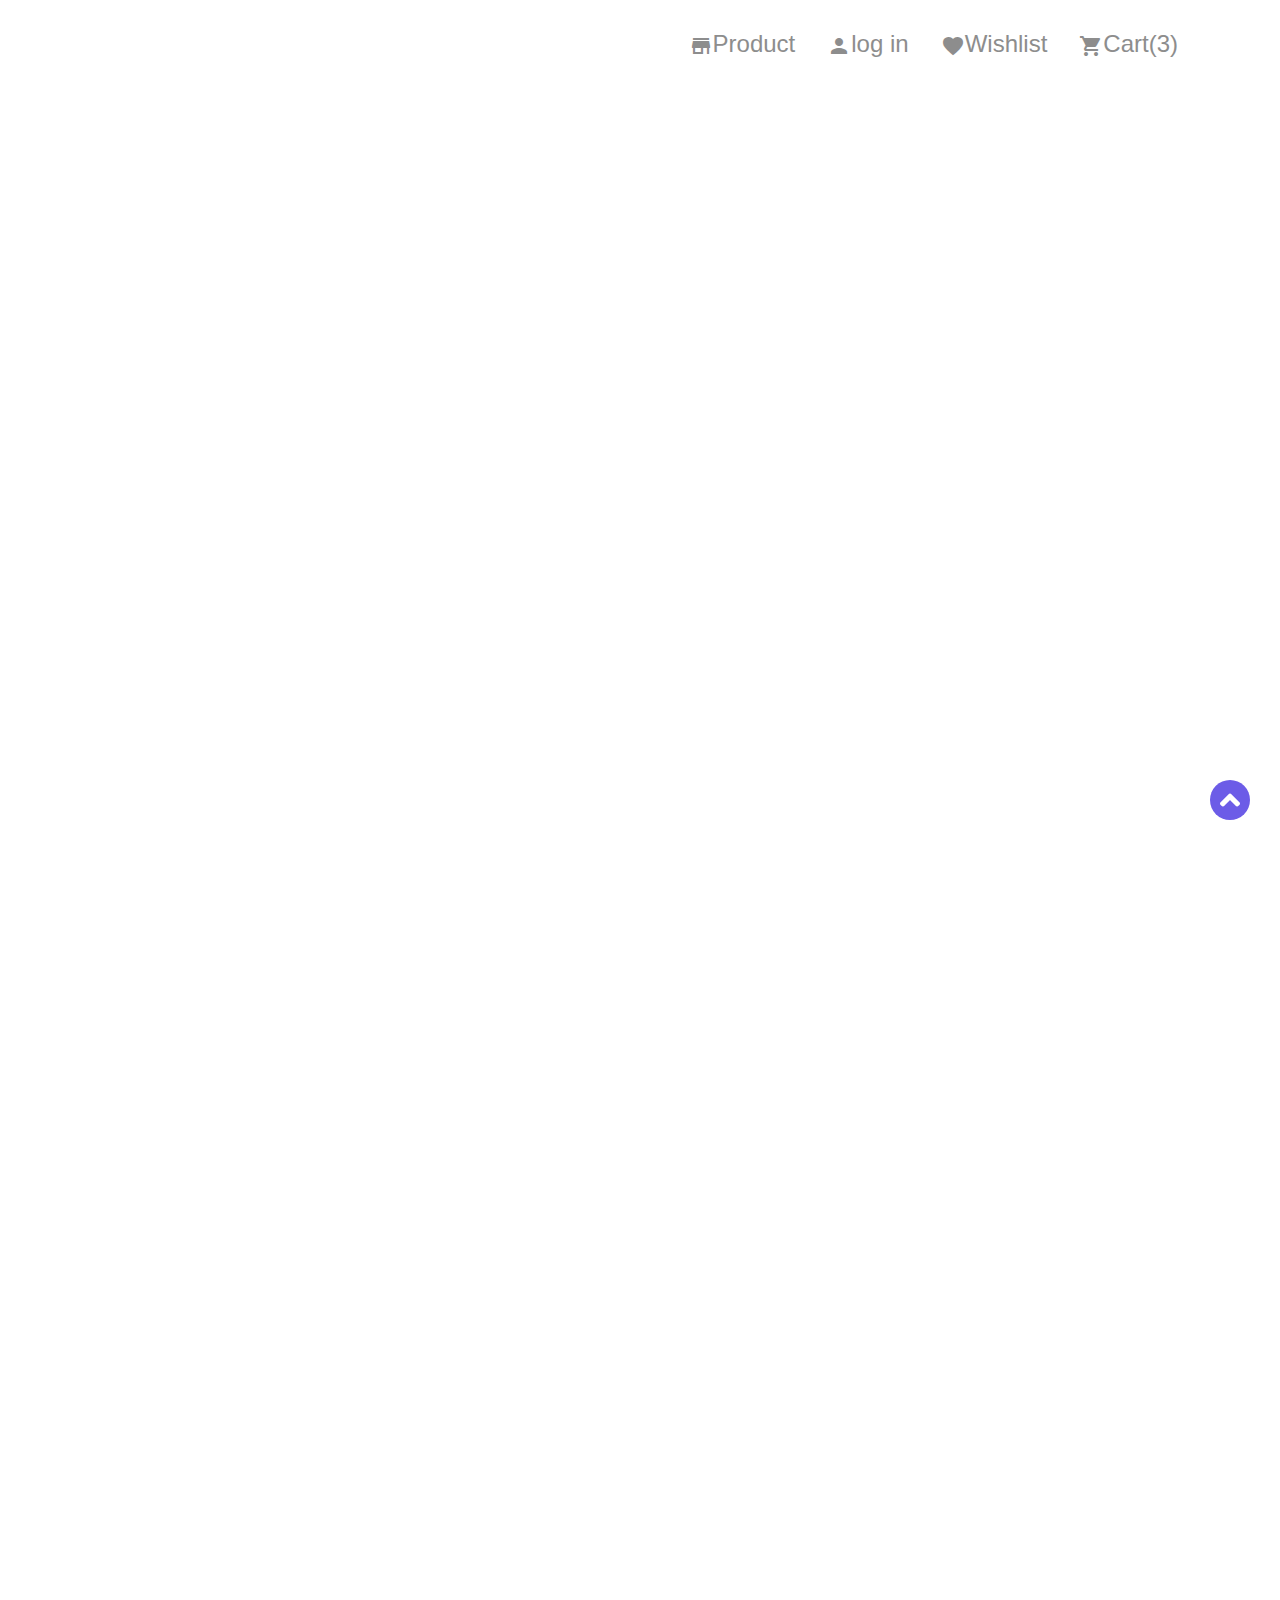
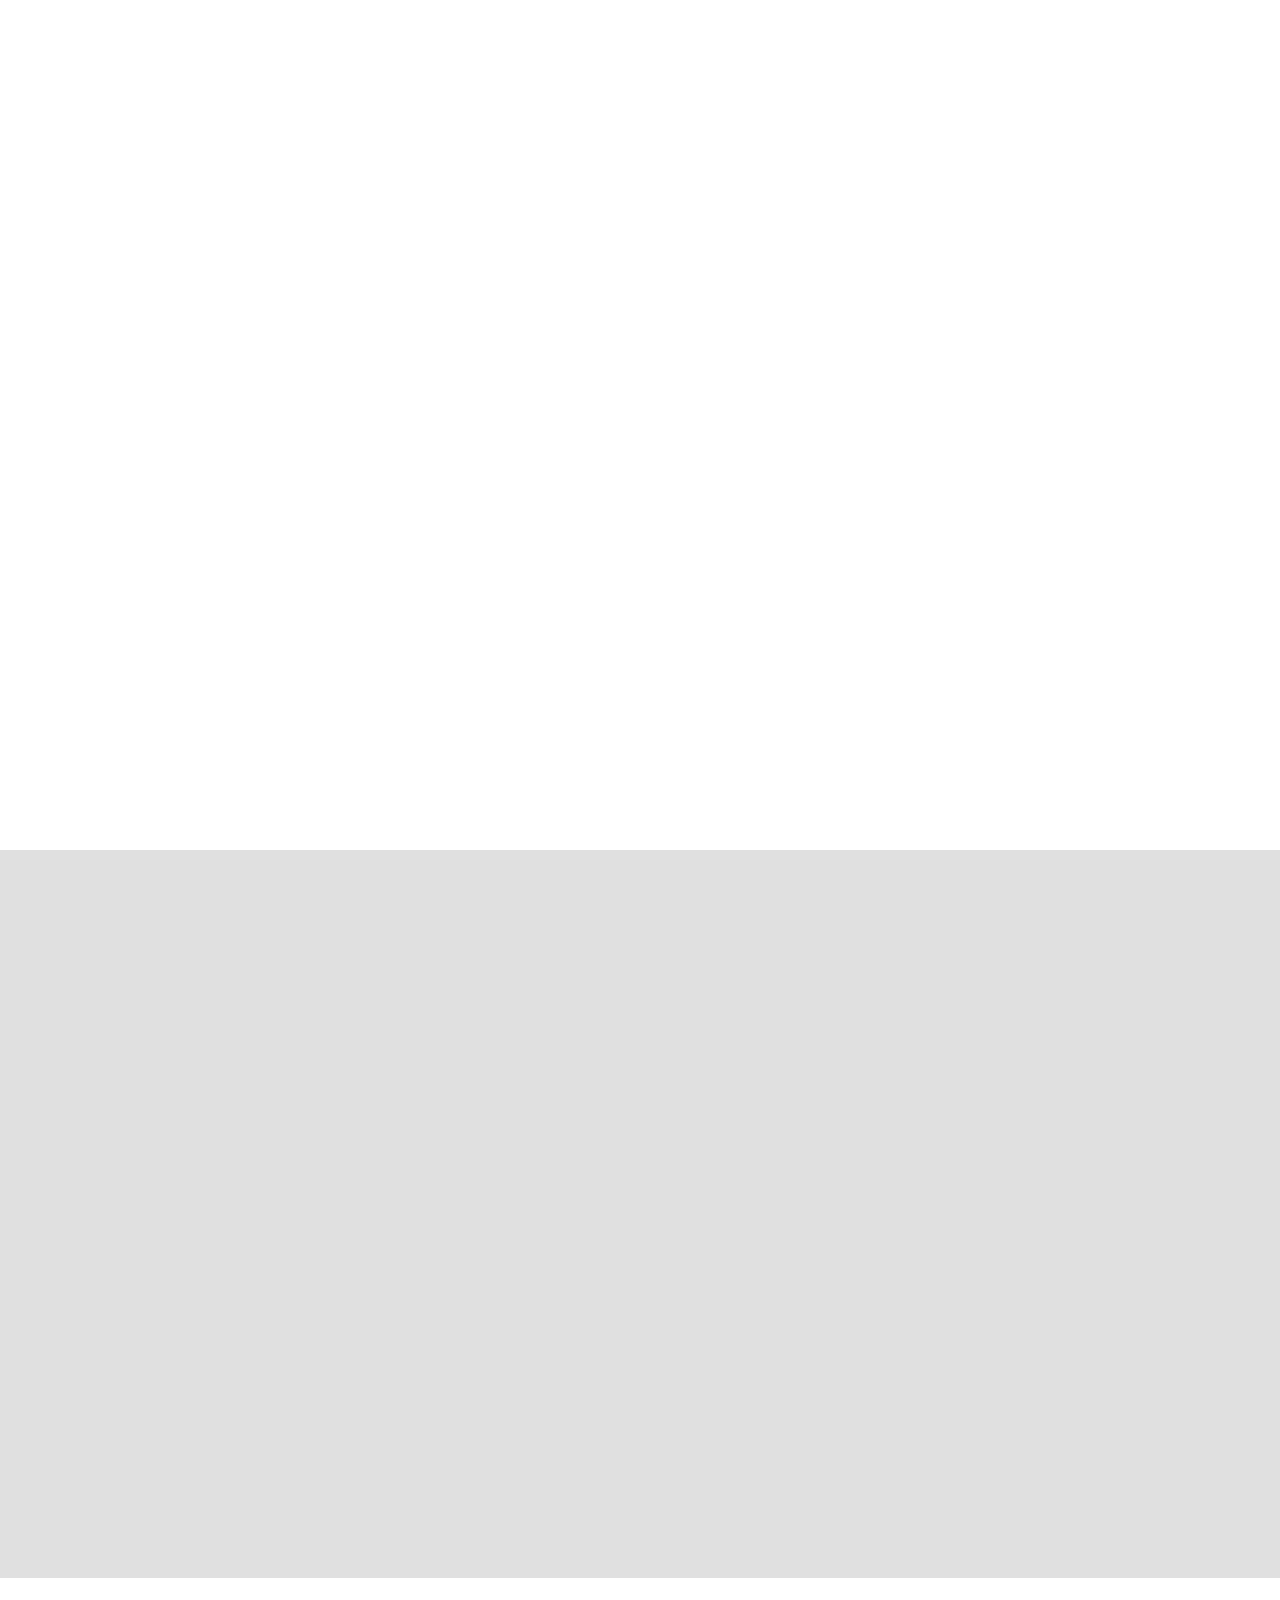
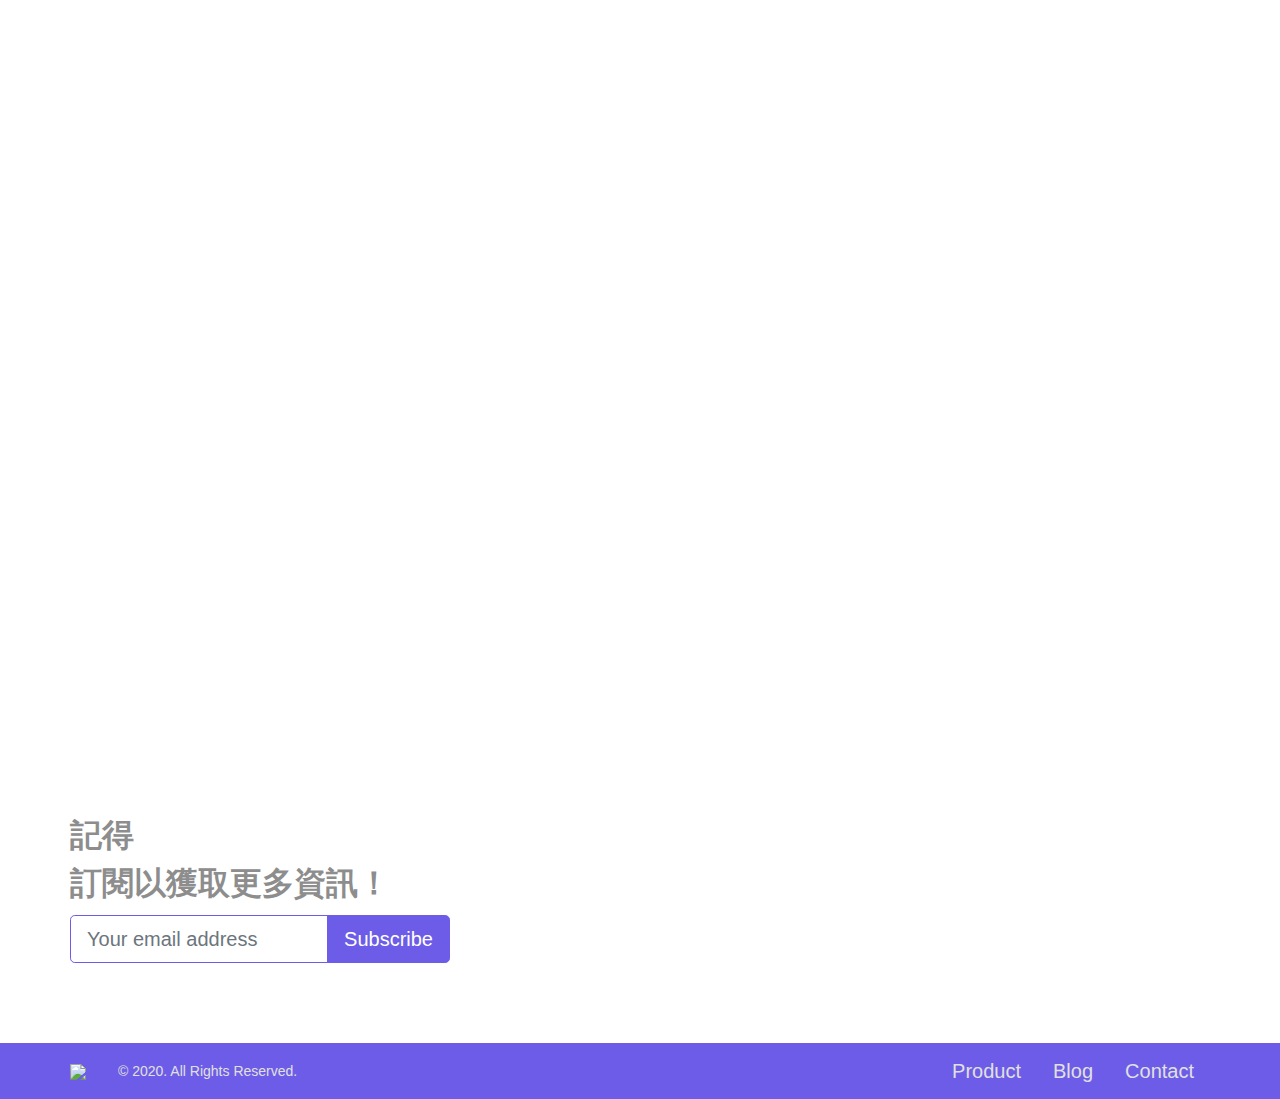
==== index.html @ 86e341dd "Update 2022-08-15T12:38:48.246Z" ====
<!DOCTYPE html>
<html lang="zh-Hant-TW">

<head>
    <meta charset="UTF-8">
    <meta name="viewport" content="width=device-width, initial-scale=1.0">
    <title>首頁</title>
    <link rel="icon"
        href="https://raw.githubusercontent.com/Kevin-Chia-Hsuan/Hexschool-web-layout-training/2c784ebce76950034053fd52a83c480e84653cc9/week6/images/iconfinder.svg">
    <!--↑載入網頁左上角小圖示-->
    <meta name="description" content="">
    <!--↑網站描述文字-->
    <meta name="keywords" content="">
    <!--↑網站關鍵字-->
    <meta property="og:title" content="" />
    <meta property="og:description" content="">
    <meta property="og:type" content="website" />
    <meta property="og:url" content="" />
    <meta property="og:image" content="" />
    <!--↑給FB看的資訊-->
    <link href="https://fonts.googleapis.com/css?family=Lato:300,400,700" rel="stylesheet">
    <!--↑載入google字體-->
    <link rel="stylesheet" href="https://use.fontawesome.com/releases/v5.8.1/css/all.css">
    <!--↑載入anonymous-->
    <link href="https://fonts.googleapis.com/icon?family=Material+Icons" rel="stylesheet">
    <link rel="stylesheet" href="https://unpkg.com/aos@2.3.1/dist/aos.css">
    <!--↑將AOS檔案import進來-->
    <link rel="stylesheet" href="https://cdn.jsdelivr.net/npm/bootstrap@4.5.3/dist/css/bootstrap.min.css"
        integrity="sha384-TX8t27EcRE3e/ihU7zmQxVncDAy5uIKz4rEkgIXeMed4M0jlfIDPvg6uqKI2xXr2" crossorigin="anonymous">
    <!--↑將Bootstrap-4檔案import進來-->
    <link rel="stylesheet" href="./assets/style/all.css">
    <!--↑將自己的CSS檔案import進來-->
</head>

<body>

    <div class="wrap overx">
        <ul class="nav-menu m-0">
            <li><a href="commodity.html" class="py-1">Product</a></li>
            <li><a href="#" class="py-1">Wishlist</a></li>
            <li><a href="#" class="py-1">Blog</a></li>
            <li><a href="#" class="py-1">Contact</a></li>
            <li><a href="login.html" class="py-1">log in</a></li>
        </ul>
        <nav>
            <div class="container">
                <div class="row">
                    <div class="col-12 navbar d-flex p-1">
                        <h1 class="logo m-0">
                            <a href="index.html">LOGO</a>
                        </h1>
                        <ul class="menu d-flex m-0">
                            <li><a href="commodity.html" class="px-1 py-1"><span class="material-icons">
                                        store
                                    </span>Product</a>
                            </li>
                            <li><a href="login.html" class="px-1 py-1"><span class="material-icons">
                                        person
                                    </span>log in</a>
                            </li>
                            <li><a href="#" class="px-1 py-1"><span class="material-icons">
                                        favorite
                                    </span>Wishlist</a>
                            </li>
                            <li><a href="#" class="px-1 py-1"><span class="material-icons">
                                        shopping_cart
                                    </span>Cart(3)</a>
                            </li>
                        </ul>
                        <ul class="md-menu m-0">
                            <li class="mr-2">
                                <a href="#"><span class="material-icons">
                                        shopping_cart
                                    </span></a>
                            </li>
                            <li>
                                <a href="#" class="showmenu"><i class="fas fa-bars fa-2x"></i>
                                </a>
                            </li>
                        </ul>
                    </div>
                </div>
            </div>
        </nav>
        <section>
    <div class="container-fluid">
        <div class="row">
            <div class="banner w-100">
                <div class="container d-flex align-items-center">
                    <div class="row" data-aos="fade-up" data-aos-duration="2000">
                        <div class="col-md-6 offset-md-6 col-lg-5 offset-lg-7 p-md-0">
                            <h2 class="m-0">Perfume your day</h2>
                            <p>A perfume is like a piece of clothing, a message, a way of presenting oneself a
                                costume
                                that according to the person who wears it.</p>
                            <a href="commodity.html" class="btn-custom btn-custom-light">Shop now</a>
                        </div>
                    </div>
                </div>
            </div>
        </div>
    </div>
</section>
<section>
    <div class="container py-lg-3 py-2">
        <ul class="row description m-0">
            <li class="no-gutters d-flex align-items-center flex-lg-row-reverse pb-lg-0 flex-row flex-column pb-2 h-100"
                data-aos="fade-left" data-aos-duration="1000">
                <div class="col-lg-6 col-md-12">
                    <div class="row">
                        <div class="col-lg-12">
                            <img src="https://raw.githubusercontent.com/Kevin-Chia-Hsuan/Hexschool-web-layout-training/main/week6/images/index2.jpg"
                                class="img-fluid">
                        </div>
                    </div>
                </div>
                <div class="col-lg-6 col-md-12">
                    <div class="row">
                        <div class="col-lg-9 mx-auto">
                            <h3 class="m-0">Gabrielle CHANEL</h3>
                            <p>全新嗅覺體驗，花香四溢、明亮馥郁。結合茉莉、依蘭依蘭、橙花和最迷人的格拉斯晚香玉之花香，呈現出夢幻花香氣息。
                                極具女性特質的香奈兒嘉柏麗香水，專為光芒四射的她而生。
                            </p>
                            <a href="product.html">查看更多</a>
                        </div>
                    </div>
                </div>
            </li>
            <li class="no-gutters d-flex align-items-center flex-lg-row pb-lg-0 flex-column pb-2 h-100"
                data-aos="fade-right" data-aos-duration="1000">
                <div class="col-lg-6 col-md-12">
                    <div class="row">
                        <div class="col-lg-12">
                            <img src="https://raw.githubusercontent.com/Kevin-Chia-Hsuan/Hexschool-web-layout-training/main/week6/images/index3.png"
                                class="img-fluid">
                        </div>
                    </div>
                </div>
                <div class="col-lg-6 col-md-12">
                    <div class="row">
                        <div class="col-lg-9 mx-auto">
                            <h3 class="m-0">Five O’clock Au Gingembre</h3>
                            <p>生薑與溫醇的肉桂香、紅糖的香甜摻和成一氣，溫暖微辛的氣息反倒形成一股輕煙氤氳開來，還帶點微微煙醺感漫溢在整個鼻息之間，細聞之下,又還有溫溫淡淡的木香，溫和而暖心。
                            </p>
                            <a href="product.html">查看更多</a>
                        </div>
                    </div>
                </div>
            </li>
            <li class="no-gutters d-flex align-items-center flex-lg-row-reverse pb-lg-0 flex-row flex-column
                    pb-2 h-100" data-aos="fade-left" data-aos-duration="1000">
                <div class="col-lg-6 col-md-12">
                    <div class="row">
                        <div class="col-lg-12">
                            <img src="https://raw.githubusercontent.com/Kevin-Chia-Hsuan/Hexschool-web-layout-training/main/week6/images/index4.jpg"
                                class="img-fluid">
                        </div>
                    </div>
                </div>
                <div class="col-lg-6 col-md-12">
                    <div class="row">
                        <div class="col-lg-9 mx-auto">
                            <h3 class="m-0">CHANEL N°5</h3>
                            <p>N°5，女性魅力的極致精髓。散發柔美澄透的乙醛花束香氣。經典傳奇香氛，蘊藏於極簡設計的獨特瓶身。
                            </p>
                            <a href="product.html">查看更多</a>
                        </div>
                    </div>
                </div>
            </li>
            <li class="no-gutters d-flex align-items-center flex-lg-row pb-lg-0 flex-column pb-2 h-100"
                data-aos="fade-right" data-aos-duration="1000">
                <div class="col-lg-6 col-md-12">
                    <div class="row">
                        <div class="col-lg-12">
                            <img src="https://raw.githubusercontent.com/Kevin-Chia-Hsuan/Hexschool-web-layout-training/main/week6/images/index5.jpg"
                                class="img-fluid">
                        </div>
                    </div>
                </div>
                <div class="col-lg-6 col-md-12">
                    <div class="row">
                        <div class="col-lg-9 mx-auto">
                            <h4 class="m-0">1.<br>Levels of Preventive Maintenance Compliance</h4>
                            <p class="description-content mb-lg-3 mb-1">The core idea of preventative
                                maintenance is the
                                performance of proactive actions
                                against unscheduled downtime in order to identify potential defects before they
                                evolve into something more severe.
                            </p>
                            <h4 class="m-0">2.<br>Percentage of Planned Maintenance</h4>
                            <p class="description-content mb-lg-3 mb-1">The planned maintenance percentage is
                                the total
                                planned maintenance time in your CMMS software over a date range over the total
                                number of hours of a service performed by the technicians.
                            </p>
                            <h4 class="m-0">3.<br>Critical percentage of planned maintenance</h4>
                            <p class="description-content mb-lg-3 mb-1">Calculating the critical percentage of
                                planned
                                maintenance will help you prioritize the most important operations that should
                                be performed immediately.
                            </p>
                            <a href="#" class="btn-custom btn-custom-dark">Plan a free online training</a>
                        </div>
                    </div>
                </div>
            </li>
        </ul>
    </div>
</section>
<section>
    <div class="container-fluid productInfo">
        <div class="container py-2">
            <ul class="row" data-aos="flip-left" data-aos-easing="ease-out-cubic" data-aos-duration="1000">
                <li class="col-12 col-lg-4">
                    <a href="product.html" class="hover__scale--small"><img
                            src="https://raw.githubusercontent.com/Kevin-Chia-Hsuan/Hexschool-web-layout-training/main/week6/images/index6.jpg"
                            class="img-fluid"></a>
                    <h3>Poppy & Barley</h3>
                    <h4>Jo Malone</h4>
                    <p class="mb-2 mb-lg-0">NT$1,380<span class="pl-1"><del>NT$1,580</del></span></p>
                </li>
                <li class="col-12 col-lg-4">
                    <a href="product.html" class="hover__scale--small"><img
                            src="https://raw.githubusercontent.com/Kevin-Chia-Hsuan/Hexschool-web-layout-training/main/week6/images/index7.jpg"
                            class="img-fluid"></a>
                    <h3>Body Wash</h3>
                    <h4>Curology</h4>
                    <p class="mb-2 mb-lg-0">NT$1,580</p>
                </li>
                <li class="col-12 col-lg-4">
                    <div class="d-flex justify-content-center align-items-center sold">
                        <a href="#">
                            <img src="https://raw.githubusercontent.com/Kevin-Chia-Hsuan/Hexschool-web-layout-training/main/week6/images/index8.jpg"
                                class="img-fluid transparent">
                            <h3>Sold Out</h3>
                        </a>
                        <!-- <h3>Sold out</h3> -->
                    </div>
                    <h3>Poppy & Barley</h3>
                    <h4>Jo Malone</h4>
                    <p class="mb-0 mb-lg-0">NT$1,580</p>
                </li>
            </ul>
        </div>
    </div>
</section>
<section>
    <div class="container introduction py-lg-4 py-3">
        <div class="row align-items-center" data-aos="zoom-in" data-aos-duration="1000">
            <div class="col-12 col-lg-8">
                <img src="https://raw.githubusercontent.com/Kevin-Chia-Hsuan/Hexschool-web-layout-training/main/week6/images/index9.jpg"
                    class="img-fluid">
            </div>
            <div class="col-12 col-lg-4">
                <h3>Bottle-Recycling</h3>
                <h4>Recycle your used empty bottles and be rewarded!</h4>
                <p>For the past 10 years, we have collected over 800,000 bottles through Empty Bottle Recycling
                    Campaign and planted more than 860 pine trees for a better environment.For the past 10
                    years, we have collected over 800,000 bottles through Empty Bottle Recycling Campaign and
                    planted more than 860 pine trees for a better environment.</p>
                <a href="product.html">查看更多</a>
            </div>
        </div>
    </div>
</section>
<section>
    <div class="subscribe d-flex align-items-end">
        <div class="container">
            <div class="row mb-4 mb-md-6 mb-lg-5">
                <div class="col-12 col-lg-4 p-md-0">
                    <h2> 記得<br>訂閱以獲取更多資訊！</h2>
                    <form class="subscribeform">
                        <div class="col-12 p-0">
                            <div class="input-group">
                                <input type="email" class="form-control form-control-lg border border-primary"
                                    placeholder="Your email address" aria-label="Your email address"
                                    aria-describedby="button-addon2">
                                <div class="input-group-append">
                                    <button class="btn btn-primary btn-lg" type="button"
                                        id="button-addon2">Subscribe</button>
                                </div>
                            </div>
                        </div>
                    </form>
                </div>
            </div>
        </div>
    </div>
</section>
        <footer>
            <div class="container-fluid footer">
                <div class="container p-0">
                    <div class="row">
                        <ul
                            class="col-12 col-md-6 d-flex justify-content-between align-items-center mb-0 py-1 col-md-6 justify-content-md-start py-md-0">
                            <li><a href="index.html"><img
                                        src="https://raw.githubusercontent.com/Kevin-Chia-Hsuan/Hexschool-web-layout-training/main/week6/images/d%E2%80%99Perfumewhite.png"></a>
                            </li>
                            <li>
                                <p class="copyright mb-0 ml-lg-2 ml-1">© 2020. All Rights Reserved.</p>
                            </li>
                        </ul>
                        <ul class="col-md-6 menu d-flex justify-content-end mb-0">
                            <li><a class="p-1" href="commodity.html">Product</a></li>
                            <li><a class="p-1" href="#">Blog</a></li>
                            <li><a class="p-1" href="#">Contact</a></li>
                        </ul>
                    </div>
                </div>
            </div>
        </footer>
    </div>

    <!-- 返回頁面最上面按鈕 -->
    <a href="#nav" class="scrollTopBtn">
        <i class="fas fa-angle-up fa-2x"></i>
    </a>

    <!-- 已加入我的收藏Modal -->
    <div class="modal fade" id="favoritesModalCenter" tabindex="-1" role="dialog"
        aria-labelledby="exampleModalCenterTitle" aria-hidden="true">
        <div class="modal-dialog modal-dialog-centered" role="document">
            <div class="modal-content">
                <div class="modal-body">
                    <h4 class="text-primary text-center font-weight-bold">已加入我的收藏</h4>
                </div>
            </div>
        </div>
    </div>
    <!-- 已加入購物車Modal -->
    <div class="modal fade" id="cartModalCenter" tabindex="-1" role="dialog" aria-labelledby="exampleModalCenterTitle"
        aria-hidden="true">
        <div class="modal-dialog modal-dialog-centered" role="document">
            <div class="modal-content">
                <div class="modal-body">
                    <h4 class="text-primary text-center font-weight-bold">已加入購物車</h4>
                </div>
            </div>
        </div>
    </div>

    <script src="https://unpkg.com/aos@2.3.1/dist/aos.js"></script>
    <!--↑將AOS js檔案import進來-->
    <script src="https://ajax.googleapis.com/ajax/libs/jquery/3.5.1/jquery.min.js"></script>
    <script src="https://cdn.jsdelivr.net/npm/popper.js@1.16.1/dist/umd/popper.min.js"
        integrity="sha384-9/reFTGAW83EW2RDu2S0VKaIzap3H66lZH81PoYlFhbGU+6BZp6G7niu735Sk7lN"
        crossorigin="anonymous"></script>
    <script src="https://cdn.jsdelivr.net/npm/bootstrap@4.5.3/dist/js/bootstrap.min.js"
        integrity="sha384-w1Q4orYjBQndcko6MimVbzY0tgp4pWB4lZ7lr30WKz0vr/aWKhXdBNmNb5D92v7s"
        crossorigin="anonymous"></script>
    <!--↑將Bootstrap-4檔案import進來-->
    <script src="./assets/js/all.js"></script>
    <!--↑將js檔案import進來-->

</body>

</html>
---- assets/style/all.css ----
@charset "UTF-8";
*,
*::before,
*::after {
  padding: 0;
  margin: 0;
  -webkit-box-sizing: border-box;
          box-sizing: border-box; }

body {
  font-family: 'Lato', sans-serif; }

.wrap {
  position: relative; }

li {
  list-style: none; }

a {
  text-decoration: none; }
  a:hover {
    text-decoration: none !important; }

.overx {
  overflow-X: hidden; }

/*!
 * Bootstrap v4.5.3 (https://getbootstrap.com/)
 * Copyright 2011-2020 The Bootstrap Authors
 * Copyright 2011-2020 Twitter, Inc.
 * Licensed under MIT (https://github.com/twbs/bootstrap/blob/main/LICENSE)
 */
:root {
  --blue: #007bff;
  --indigo: #6610f2;
  --purple: #6f42c1;
  --pink: #e83e8c;
  --red: #dc3545;
  --orange: #fd7e14;
  --yellow: #ffc107;
  --green: #28a745;
  --teal: #20c997;
  --cyan: #17a2b8;
  --white: #fff;
  --gray: #6c757d;
  --gray-dark: #343a40;
  --primary: #6c5ce7;
  --secondary: #8d8d8d;
  --success: #e0e0e0;
  --info: #a29bfe;
  --warning: #ffc107;
  --danger: #dc3545;
  --light: #ffffff;
  --dark: #000000;
  --breakpoint-xs: 0;
  --breakpoint-sm: 576px;
  --breakpoint-md: 768px;
  --breakpoint-lg: 992px;
  --breakpoint-xl: 1200px;
  --font-family-sans-serif: -apple-system, BlinkMacSystemFont, "Segoe UI", Roboto, "Helvetica Neue", Arial, "Noto Sans", sans-serif, "Apple Color Emoji", "Segoe UI Emoji", "Segoe UI Symbol", "Noto Color Emoji";
  --font-family-monospace: SFMono-Regular, Menlo, Monaco, Consolas, "Liberation Mono", "Courier New", monospace; }

*,
*::before,
*::after {
  -webkit-box-sizing: border-box;
          box-sizing: border-box; }

html {
  font-family: sans-serif;
  line-height: 1.15;
  -webkit-text-size-adjust: 100%;
  -webkit-tap-highlight-color: rgba(0, 0, 0, 0); }

article, aside, figcaption, figure, footer, header, hgroup, main, nav, section {
  display: block; }

body {
  margin: 0;
  font-family: -apple-system, BlinkMacSystemFont, "Segoe UI", Roboto, "Helvetica Neue", Arial, "Noto Sans", sans-serif, "Apple Color Emoji", "Segoe UI Emoji", "Segoe UI Symbol", "Noto Color Emoji";
  font-size: 1rem;
  font-weight: 400;
  line-height: 1.5;
  color: #212529;
  text-align: left;
  background-color: #fff; }

[tabindex="-1"]:focus:not(:focus-visible) {
  outline: 0 !important; }

hr {
  -webkit-box-sizing: content-box;
          box-sizing: content-box;
  height: 0;
  overflow: visible; }

h1, h2, h3, h4, h5, h6 {
  margin-top: 0;
  margin-bottom: 0.5rem; }

p {
  margin-top: 0;
  margin-bottom: 1rem; }

abbr[title],
abbr[data-original-title] {
  text-decoration: underline;
  -webkit-text-decoration: underline dotted;
          text-decoration: underline dotted;
  cursor: help;
  border-bottom: 0;
  -webkit-text-decoration-skip-ink: none;
          text-decoration-skip-ink: none; }

address {
  margin-bottom: 1rem;
  font-style: normal;
  line-height: inherit; }

ol,
ul,
dl {
  margin-top: 0;
  margin-bottom: 1rem; }

ol ol,
ul ul,
ol ul,
ul ol {
  margin-bottom: 0; }

dt {
  font-weight: 900; }

dd {
  margin-bottom: .5rem;
  margin-left: 0; }

blockquote {
  margin: 0 0 1rem; }

b,
strong {
  font-weight: bolder; }

small {
  font-size: 80%; }

sub,
sup {
  position: relative;
  font-size: 75%;
  line-height: 0;
  vertical-align: baseline; }

sub {
  bottom: -.25em; }

sup {
  top: -.5em; }

a {
  color: #6c5ce7;
  text-decoration: none;
  background-color: transparent; }
  a:hover {
    color: #3520d7;
    text-decoration: underline; }

a:not([href]):not([class]) {
  color: inherit;
  text-decoration: none; }
  a:not([href]):not([class]):hover {
    color: inherit;
    text-decoration: none; }

pre,
code,
kbd,
samp {
  font-family: SFMono-Regular, Menlo, Monaco, Consolas, "Liberation Mono", "Courier New", monospace;
  font-size: 1em; }

pre {
  margin-top: 0;
  margin-bottom: 1rem;
  overflow: auto;
  -ms-overflow-style: scrollbar; }

figure {
  margin: 0 0 1rem; }

img {
  vertical-align: middle;
  border-style: none; }

svg {
  overflow: hidden;
  vertical-align: middle; }

table {
  border-collapse: collapse; }

caption {
  padding-top: 0.75rem;
  padding-bottom: 0.75rem;
  color: #6c757d;
  text-align: left;
  caption-side: bottom; }

th {
  text-align: inherit;
  text-align: -webkit-match-parent; }

label {
  display: inline-block;
  margin-bottom: 0.5rem; }

button {
  border-radius: 0; }

button:focus {
  outline: 1px dotted;
  outline: 5px auto -webkit-focus-ring-color; }

input,
button,
select,
optgroup,
textarea {
  margin: 0;
  font-family: inherit;
  font-size: inherit;
  line-height: inherit; }

button,
input {
  overflow: visible; }

button,
select {
  text-transform: none; }

[role="button"] {
  cursor: pointer; }

select {
  word-wrap: normal; }

button,
[type="button"],
[type="reset"],
[type="submit"] {
  -webkit-appearance: button; }

button:not(:disabled),
[type="button"]:not(:disabled),
[type="reset"]:not(:disabled),
[type="submit"]:not(:disabled) {
  cursor: pointer; }

button::-moz-focus-inner,
[type="button"]::-moz-focus-inner,
[type="reset"]::-moz-focus-inner,
[type="submit"]::-moz-focus-inner {
  padding: 0;
  border-style: none; }

input[type="radio"],
input[type="checkbox"] {
  -webkit-box-sizing: border-box;
          box-sizing: border-box;
  padding: 0; }

textarea {
  overflow: auto;
  resize: vertical; }

fieldset {
  min-width: 0;
  padding: 0;
  margin: 0;
  border: 0; }

legend {
  display: block;
  width: 100%;
  max-width: 100%;
  padding: 0;
  margin-bottom: .5rem;
  font-size: 1.5rem;
  line-height: inherit;
  color: inherit;
  white-space: normal; }

progress {
  vertical-align: baseline; }

[type="number"]::-webkit-inner-spin-button,
[type="number"]::-webkit-outer-spin-button {
  height: auto; }

[type="search"] {
  outline-offset: -2px;
  -webkit-appearance: none; }

[type="search"]::-webkit-search-decoration {
  -webkit-appearance: none; }

::-webkit-file-upload-button {
  font: inherit;
  -webkit-appearance: button; }

output {
  display: inline-block; }

summary {
  display: list-item;
  cursor: pointer; }

template {
  display: none; }

[hidden] {
  display: none !important; }

h1, h2, h3, h4, h5, h6,
.h1, .h2, .h3, .h4, .h5, .h6 {
  margin-bottom: 0.5rem;
  font-weight: 500;
  line-height: 1.2; }

h1, .h1 {
  font-size: 2.5rem; }

h2, .h2 {
  font-size: 2rem; }

h3, .h3 {
  font-size: 1.5rem; }

h4, .h4 {
  font-size: 1.25rem; }

h5, .h5 {
  font-size: 1rem; }

h6, .h6 {
  font-size: 0.875rem; }

.lead {
  font-size: 1.25rem;
  font-weight: 300; }

.display-1 {
  font-size: 6rem;
  font-weight: 300;
  line-height: 1.2; }

.display-2 {
  font-size: 5.5rem;
  font-weight: 300;
  line-height: 1.2; }

.display-3 {
  font-size: 4.5rem;
  font-weight: 300;
  line-height: 1.2; }

.display-4 {
  font-size: 3.5rem;
  font-weight: 300;
  line-height: 1.2; }

hr {
  margin-top: 1rem;
  margin-bottom: 1rem;
  border: 0;
  border-top: 1px solid rgba(0, 0, 0, 0.1); }

small,
.small {
  font-size: 80%;
  font-weight: 400; }

mark,
.mark {
  padding: 0.2em;
  background-color: #fcf8e3; }

.list-unstyled {
  padding-left: 0;
  list-style: none; }

.list-inline {
  padding-left: 0;
  list-style: none; }

.list-inline-item {
  display: inline-block; }
  .list-inline-item:not(:last-child) {
    margin-right: 0.5rem; }

.initialism {
  font-size: 90%;
  text-transform: uppercase; }

.blockquote {
  margin-bottom: 1rem;
  font-size: 1.25rem; }

.blockquote-footer {
  display: block;
  font-size: 80%;
  color: #6c757d; }
  .blockquote-footer::before {
    content: "\2014\00A0"; }

.img-fluid {
  max-width: 100%;
  height: auto; }

.img-thumbnail {
  padding: 0.25rem;
  background-color: #fff;
  border: 1px solid #dee2e6;
  border-radius: 0.25rem;
  max-width: 100%;
  height: auto; }

.figure {
  display: inline-block; }

.figure-img {
  margin-bottom: 0.5rem;
  line-height: 1; }

.figure-caption {
  font-size: 90%;
  color: #6c757d; }

code {
  font-size: 87.5%;
  color: #e83e8c;
  word-wrap: break-word; }
  a > code {
    color: inherit; }

kbd {
  padding: 0.2rem 0.4rem;
  font-size: 87.5%;
  color: #fff;
  background-color: #212529;
  border-radius: 0.2rem; }
  kbd kbd {
    padding: 0;
    font-size: 100%;
    font-weight: 900; }

pre {
  display: block;
  font-size: 87.5%;
  color: #212529; }
  pre code {
    font-size: inherit;
    color: inherit;
    word-break: normal; }

.pre-scrollable {
  max-height: 340px;
  overflow-y: scroll; }

.container,
.container-fluid,
.container-sm,
.container-md,
.container-lg,
.container-xl {
  width: 100%;
  padding-right: 15px;
  padding-left: 15px;
  margin-right: auto;
  margin-left: auto; }

@media (min-width: 576px) {
  .container, .container-sm {
    max-width: 540px; } }

@media (min-width: 768px) {
  .container, .container-sm, .container-md {
    max-width: 720px; } }

@media (min-width: 992px) {
  .container, .container-sm, .container-md, .container-lg {
    max-width: 960px; } }

@media (min-width: 1200px) {
  .container, .container-sm, .container-md, .container-lg, .container-xl {
    max-width: 1140px; } }

.row {
  display: -webkit-box;
  display: -ms-flexbox;
  display: flex;
  -ms-flex-wrap: wrap;
      flex-wrap: wrap;
  margin-right: -15px;
  margin-left: -15px; }

.no-gutters {
  margin-right: 0;
  margin-left: 0; }
  .no-gutters > .col,
  .no-gutters > [class*="col-"] {
    padding-right: 0;
    padding-left: 0; }

.col-1, .col-2, .col-3, .col-4, .col-5, .col-6, .col-7, .col-8, .col-9, .col-10, .col-11, .col-12, .col,
.col-auto, .col-sm-1, .col-sm-2, .col-sm-3, .col-sm-4, .col-sm-5, .col-sm-6, .col-sm-7, .col-sm-8, .col-sm-9, .col-sm-10, .col-sm-11, .col-sm-12, .col-sm,
.col-sm-auto, .col-md-1, .col-md-2, .col-md-3, .col-md-4, .col-md-5, .col-md-6, .col-md-7, .col-md-8, .col-md-9, .col-md-10, .col-md-11, .col-md-12, .col-md,
.col-md-auto, .col-lg-1, .col-lg-2, .col-lg-3, .col-lg-4, .col-lg-5, .col-lg-6, .col-lg-7, .col-lg-8, .col-lg-9, .col-lg-10, .col-lg-11, .col-lg-12, .col-lg,
.col-lg-auto, .col-xl-1, .col-xl-2, .col-xl-3, .col-xl-4, .col-xl-5, .col-xl-6, .col-xl-7, .col-xl-8, .col-xl-9, .col-xl-10, .col-xl-11, .col-xl-12, .col-xl,
.col-xl-auto {
  position: relative;
  width: 100%;
  padding-right: 15px;
  padding-left: 15px; }

.col {
  -ms-flex-preferred-size: 0;
      flex-basis: 0;
  -webkit-box-flex: 1;
      -ms-flex-positive: 1;
          flex-grow: 1;
  max-width: 100%; }

.row-cols-1 > * {
  -webkit-box-flex: 0;
      -ms-flex: 0 0 100%;
          flex: 0 0 100%;
  max-width: 100%; }

.row-cols-2 > * {
  -webkit-box-flex: 0;
      -ms-flex: 0 0 50%;
          flex: 0 0 50%;
  max-width: 50%; }

.row-cols-3 > * {
  -webkit-box-flex: 0;
      -ms-flex: 0 0 33.33333%;
          flex: 0 0 33.33333%;
  max-width: 33.33333%; }

.row-cols-4 > * {
  -webkit-box-flex: 0;
      -ms-flex: 0 0 25%;
          flex: 0 0 25%;
  max-width: 25%; }

.row-cols-5 > * {
  -webkit-box-flex: 0;
      -ms-flex: 0 0 20%;
          flex: 0 0 20%;
  max-width: 20%; }

.row-cols-6 > * {
  -webkit-box-flex: 0;
      -ms-flex: 0 0 16.66667%;
          flex: 0 0 16.66667%;
  max-width: 16.66667%; }

.col-auto {
  -webkit-box-flex: 0;
      -ms-flex: 0 0 auto;
          flex: 0 0 auto;
  width: auto;
  max-width: 100%; }

.col-1 {
  -webkit-box-flex: 0;
      -ms-flex: 0 0 8.33333%;
          flex: 0 0 8.33333%;
  max-width: 8.33333%; }

.col-2 {
  -webkit-box-flex: 0;
      -ms-flex: 0 0 16.66667%;
          flex: 0 0 16.66667%;
  max-width: 16.66667%; }

.col-3 {
  -webkit-box-flex: 0;
      -ms-flex: 0 0 25%;
          flex: 0 0 25%;
  max-width: 25%; }

.col-4 {
  -webkit-box-flex: 0;
      -ms-flex: 0 0 33.33333%;
          flex: 0 0 33.33333%;
  max-width: 33.33333%; }

.col-5 {
  -webkit-box-flex: 0;
      -ms-flex: 0 0 41.66667%;
          flex: 0 0 41.66667%;
  max-width: 41.66667%; }

.col-6 {
  -webkit-box-flex: 0;
      -ms-flex: 0 0 50%;
          flex: 0 0 50%;
  max-width: 50%; }

.col-7 {
  -webkit-box-flex: 0;
      -ms-flex: 0 0 58.33333%;
          flex: 0 0 58.33333%;
  max-width: 58.33333%; }

.col-8 {
  -webkit-box-flex: 0;
      -ms-flex: 0 0 66.66667%;
          flex: 0 0 66.66667%;
  max-width: 66.66667%; }

.col-9 {
  -webkit-box-flex: 0;
      -ms-flex: 0 0 75%;
          flex: 0 0 75%;
  max-width: 75%; }

.col-10 {
  -webkit-box-flex: 0;
      -ms-flex: 0 0 83.33333%;
          flex: 0 0 83.33333%;
  max-width: 83.33333%; }

.col-11 {
  -webkit-box-flex: 0;
      -ms-flex: 0 0 91.66667%;
          flex: 0 0 91.66667%;
  max-width: 91.66667%; }

.col-12 {
  -webkit-box-flex: 0;
      -ms-flex: 0 0 100%;
          flex: 0 0 100%;
  max-width: 100%; }

.order-first {
  -webkit-box-ordinal-group: 0;
      -ms-flex-order: -1;
          order: -1; }

.order-last {
  -webkit-box-ordinal-group: 14;
      -ms-flex-order: 13;
          order: 13; }

.order-0 {
  -webkit-box-ordinal-group: 1;
      -ms-flex-order: 0;
          order: 0; }

.order-1 {
  -webkit-box-ordinal-group: 2;
      -ms-flex-order: 1;
          order: 1; }

.order-2 {
  -webkit-box-ordinal-group: 3;
      -ms-flex-order: 2;
          order: 2; }

.order-3 {
  -webkit-box-ordinal-group: 4;
      -ms-flex-order: 3;
          order: 3; }

.order-4 {
  -webkit-box-ordinal-group: 5;
      -ms-flex-order: 4;
          order: 4; }

.order-5 {
  -webkit-box-ordinal-group: 6;
      -ms-flex-order: 5;
          order: 5; }

.order-6 {
  -webkit-box-ordinal-group: 7;
      -ms-flex-order: 6;
          order: 6; }

.order-7 {
  -webkit-box-ordinal-group: 8;
      -ms-flex-order: 7;
          order: 7; }

.order-8 {
  -webkit-box-ordinal-group: 9;
      -ms-flex-order: 8;
          order: 8; }

.order-9 {
  -webkit-box-ordinal-group: 10;
      -ms-flex-order: 9;
          order: 9; }

.order-10 {
  -webkit-box-ordinal-group: 11;
      -ms-flex-order: 10;
          order: 10; }

.order-11 {
  -webkit-box-ordinal-group: 12;
      -ms-flex-order: 11;
          order: 11; }

.order-12 {
  -webkit-box-ordinal-group: 13;
      -ms-flex-order: 12;
          order: 12; }

.offset-1 {
  margin-left: 8.33333%; }

.offset-2 {
  margin-left: 16.66667%; }

.offset-3 {
  margin-left: 25%; }

.offset-4 {
  margin-left: 33.33333%; }

.offset-5 {
  margin-left: 41.66667%; }

.offset-6 {
  margin-left: 50%; }

.offset-7 {
  margin-left: 58.33333%; }

.offset-8 {
  margin-left: 66.66667%; }

.offset-9 {
  margin-left: 75%; }

.offset-10 {
  margin-left: 83.33333%; }

.offset-11 {
  margin-left: 91.66667%; }

@media (min-width: 576px) {
  .col-sm {
    -ms-flex-preferred-size: 0;
        flex-basis: 0;
    -webkit-box-flex: 1;
        -ms-flex-positive: 1;
            flex-grow: 1;
    max-width: 100%; }
  .row-cols-sm-1 > * {
    -webkit-box-flex: 0;
        -ms-flex: 0 0 100%;
            flex: 0 0 100%;
    max-width: 100%; }
  .row-cols-sm-2 > * {
    -webkit-box-flex: 0;
        -ms-flex: 0 0 50%;
            flex: 0 0 50%;
    max-width: 50%; }
  .row-cols-sm-3 > * {
    -webkit-box-flex: 0;
        -ms-flex: 0 0 33.33333%;
            flex: 0 0 33.33333%;
    max-width: 33.33333%; }
  .row-cols-sm-4 > * {
    -webkit-box-flex: 0;
        -ms-flex: 0 0 25%;
            flex: 0 0 25%;
    max-width: 25%; }
  .row-cols-sm-5 > * {
    -webkit-box-flex: 0;
        -ms-flex: 0 0 20%;
            flex: 0 0 20%;
    max-width: 20%; }
  .row-cols-sm-6 > * {
    -webkit-box-flex: 0;
        -ms-flex: 0 0 16.66667%;
            flex: 0 0 16.66667%;
    max-width: 16.66667%; }
  .col-sm-auto {
    -webkit-box-flex: 0;
        -ms-flex: 0 0 auto;
            flex: 0 0 auto;
    width: auto;
    max-width: 100%; }
  .col-sm-1 {
    -webkit-box-flex: 0;
        -ms-flex: 0 0 8.33333%;
            flex: 0 0 8.33333%;
    max-width: 8.33333%; }
  .col-sm-2 {
    -webkit-box-flex: 0;
        -ms-flex: 0 0 16.66667%;
            flex: 0 0 16.66667%;
    max-width: 16.66667%; }
  .col-sm-3 {
    -webkit-box-flex: 0;
        -ms-flex: 0 0 25%;
            flex: 0 0 25%;
    max-width: 25%; }
  .col-sm-4 {
    -webkit-box-flex: 0;
        -ms-flex: 0 0 33.33333%;
            flex: 0 0 33.33333%;
    max-width: 33.33333%; }
  .col-sm-5 {
    -webkit-box-flex: 0;
        -ms-flex: 0 0 41.66667%;
            flex: 0 0 41.66667%;
    max-width: 41.66667%; }
  .col-sm-6 {
    -webkit-box-flex: 0;
        -ms-flex: 0 0 50%;
            flex: 0 0 50%;
    max-width: 50%; }
  .col-sm-7 {
    -webkit-box-flex: 0;
        -ms-flex: 0 0 58.33333%;
            flex: 0 0 58.33333%;
    max-width: 58.33333%; }
  .col-sm-8 {
    -webkit-box-flex: 0;
        -ms-flex: 0 0 66.66667%;
            flex: 0 0 66.66667%;
    max-width: 66.66667%; }
  .col-sm-9 {
    -webkit-box-flex: 0;
        -ms-flex: 0 0 75%;
            flex: 0 0 75%;
    max-width: 75%; }
  .col-sm-10 {
    -webkit-box-flex: 0;
        -ms-flex: 0 0 83.33333%;
            flex: 0 0 83.33333%;
    max-width: 83.33333%; }
  .col-sm-11 {
    -webkit-box-flex: 0;
        -ms-flex: 0 0 91.66667%;
            flex: 0 0 91.66667%;
    max-width: 91.66667%; }
  .col-sm-12 {
    -webkit-box-flex: 0;
        -ms-flex: 0 0 100%;
            flex: 0 0 100%;
    max-width: 100%; }
  .order-sm-first {
    -webkit-box-ordinal-group: 0;
        -ms-flex-order: -1;
            order: -1; }
  .order-sm-last {
    -webkit-box-ordinal-group: 14;
        -ms-flex-order: 13;
            order: 13; }
  .order-sm-0 {
    -webkit-box-ordinal-group: 1;
        -ms-flex-order: 0;
            order: 0; }
  .order-sm-1 {
    -webkit-box-ordinal-group: 2;
        -ms-flex-order: 1;
            order: 1; }
  .order-sm-2 {
    -webkit-box-ordinal-group: 3;
        -ms-flex-order: 2;
            order: 2; }
  .order-sm-3 {
    -webkit-box-ordinal-group: 4;
        -ms-flex-order: 3;
            order: 3; }
  .order-sm-4 {
    -webkit-box-ordinal-group: 5;
        -ms-flex-order: 4;
            order: 4; }
  .order-sm-5 {
    -webkit-box-ordinal-group: 6;
        -ms-flex-order: 5;
            order: 5; }
  .order-sm-6 {
    -webkit-box-ordinal-group: 7;
        -ms-flex-order: 6;
            order: 6; }
  .order-sm-7 {
    -webkit-box-ordinal-group: 8;
        -ms-flex-order: 7;
            order: 7; }
  .order-sm-8 {
    -webkit-box-ordinal-group: 9;
        -ms-flex-order: 8;
            order: 8; }
  .order-sm-9 {
    -webkit-box-ordinal-group: 10;
        -ms-flex-order: 9;
            order: 9; }
  .order-sm-10 {
    -webkit-box-ordinal-group: 11;
        -ms-flex-order: 10;
            order: 10; }
  .order-sm-11 {
    -webkit-box-ordinal-group: 12;
        -ms-flex-order: 11;
            order: 11; }
  .order-sm-12 {
    -webkit-box-ordinal-group: 13;
        -ms-flex-order: 12;
            order: 12; }
  .offset-sm-0 {
    margin-left: 0; }
  .offset-sm-1 {
    margin-left: 8.33333%; }
  .offset-sm-2 {
    margin-left: 16.66667%; }
  .offset-sm-3 {
    margin-left: 25%; }
  .offset-sm-4 {
    margin-left: 33.33333%; }
  .offset-sm-5 {
    margin-left: 41.66667%; }
  .offset-sm-6 {
    margin-left: 50%; }
  .offset-sm-7 {
    margin-left: 58.33333%; }
  .offset-sm-8 {
    margin-left: 66.66667%; }
  .offset-sm-9 {
    margin-left: 75%; }
  .offset-sm-10 {
    margin-left: 83.33333%; }
  .offset-sm-11 {
    margin-left: 91.66667%; } }

@media (min-width: 768px) {
  .col-md {
    -ms-flex-preferred-size: 0;
        flex-basis: 0;
    -webkit-box-flex: 1;
        -ms-flex-positive: 1;
            flex-grow: 1;
    max-width: 100%; }
  .row-cols-md-1 > * {
    -webkit-box-flex: 0;
        -ms-flex: 0 0 100%;
            flex: 0 0 100%;
    max-width: 100%; }
  .row-cols-md-2 > * {
    -webkit-box-flex: 0;
        -ms-flex: 0 0 50%;
            flex: 0 0 50%;
    max-width: 50%; }
  .row-cols-md-3 > * {
    -webkit-box-flex: 0;
        -ms-flex: 0 0 33.33333%;
            flex: 0 0 33.33333%;
    max-width: 33.33333%; }
  .row-cols-md-4 > * {
    -webkit-box-flex: 0;
        -ms-flex: 0 0 25%;
            flex: 0 0 25%;
    max-width: 25%; }
  .row-cols-md-5 > * {
    -webkit-box-flex: 0;
        -ms-flex: 0 0 20%;
            flex: 0 0 20%;
    max-width: 20%; }
  .row-cols-md-6 > * {
    -webkit-box-flex: 0;
        -ms-flex: 0 0 16.66667%;
            flex: 0 0 16.66667%;
    max-width: 16.66667%; }
  .col-md-auto {
    -webkit-box-flex: 0;
        -ms-flex: 0 0 auto;
            flex: 0 0 auto;
    width: auto;
    max-width: 100%; }
  .col-md-1 {
    -webkit-box-flex: 0;
        -ms-flex: 0 0 8.33333%;
            flex: 0 0 8.33333%;
    max-width: 8.33333%; }
  .col-md-2 {
    -webkit-box-flex: 0;
        -ms-flex: 0 0 16.66667%;
            flex: 0 0 16.66667%;
    max-width: 16.66667%; }
  .col-md-3 {
    -webkit-box-flex: 0;
        -ms-flex: 0 0 25%;
            flex: 0 0 25%;
    max-width: 25%; }
  .col-md-4 {
    -webkit-box-flex: 0;
        -ms-flex: 0 0 33.33333%;
            flex: 0 0 33.33333%;
    max-width: 33.33333%; }
  .col-md-5 {
    -webkit-box-flex: 0;
        -ms-flex: 0 0 41.66667%;
            flex: 0 0 41.66667%;
    max-width: 41.66667%; }
  .col-md-6 {
    -webkit-box-flex: 0;
        -ms-flex: 0 0 50%;
            flex: 0 0 50%;
    max-width: 50%; }
  .col-md-7 {
    -webkit-box-flex: 0;
        -ms-flex: 0 0 58.33333%;
            flex: 0 0 58.33333%;
    max-width: 58.33333%; }
  .col-md-8 {
    -webkit-box-flex: 0;
        -ms-flex: 0 0 66.66667%;
            flex: 0 0 66.66667%;
    max-width: 66.66667%; }
  .col-md-9 {
    -webkit-box-flex: 0;
        -ms-flex: 0 0 75%;
            flex: 0 0 75%;
    max-width: 75%; }
  .col-md-10 {
    -webkit-box-flex: 0;
        -ms-flex: 0 0 83.33333%;
            flex: 0 0 83.33333%;
    max-width: 83.33333%; }
  .col-md-11 {
    -webkit-box-flex: 0;
        -ms-flex: 0 0 91.66667%;
            flex: 0 0 91.66667%;
    max-width: 91.66667%; }
  .col-md-12 {
    -webkit-box-flex: 0;
        -ms-flex: 0 0 100%;
            flex: 0 0 100%;
    max-width: 100%; }
  .order-md-first {
    -webkit-box-ordinal-group: 0;
        -ms-flex-order: -1;
            order: -1; }
  .order-md-last {
    -webkit-box-ordinal-group: 14;
        -ms-flex-order: 13;
            order: 13; }
  .order-md-0 {
    -webkit-box-ordinal-group: 1;
        -ms-flex-order: 0;
            order: 0; }
  .order-md-1 {
    -webkit-box-ordinal-group: 2;
        -ms-flex-order: 1;
            order: 1; }
  .order-md-2 {
    -webkit-box-ordinal-group: 3;
        -ms-flex-order: 2;
            order: 2; }
  .order-md-3 {
    -webkit-box-ordinal-group: 4;
        -ms-flex-order: 3;
            order: 3; }
  .order-md-4 {
    -webkit-box-ordinal-group: 5;
        -ms-flex-order: 4;
            order: 4; }
  .order-md-5 {
    -webkit-box-ordinal-group: 6;
        -ms-flex-order: 5;
            order: 5; }
  .order-md-6 {
    -webkit-box-ordinal-group: 7;
        -ms-flex-order: 6;
            order: 6; }
  .order-md-7 {
    -webkit-box-ordinal-group: 8;
        -ms-flex-order: 7;
            order: 7; }
  .order-md-8 {
    -webkit-box-ordinal-group: 9;
        -ms-flex-order: 8;
            order: 8; }
  .order-md-9 {
    -webkit-box-ordinal-group: 10;
        -ms-flex-order: 9;
            order: 9; }
  .order-md-10 {
    -webkit-box-ordinal-group: 11;
        -ms-flex-order: 10;
            order: 10; }
  .order-md-11 {
    -webkit-box-ordinal-group: 12;
        -ms-flex-order: 11;
            order: 11; }
  .order-md-12 {
    -webkit-box-ordinal-group: 13;
        -ms-flex-order: 12;
            order: 12; }
  .offset-md-0 {
    margin-left: 0; }
  .offset-md-1 {
    margin-left: 8.33333%; }
  .offset-md-2 {
    margin-left: 16.66667%; }
  .offset-md-3 {
    margin-left: 25%; }
  .offset-md-4 {
    margin-left: 33.33333%; }
  .offset-md-5 {
    margin-left: 41.66667%; }
  .offset-md-6 {
    margin-left: 50%; }
  .offset-md-7 {
    margin-left: 58.33333%; }
  .offset-md-8 {
    margin-left: 66.66667%; }
  .offset-md-9 {
    margin-left: 75%; }
  .offset-md-10 {
    margin-left: 83.33333%; }
  .offset-md-11 {
    margin-left: 91.66667%; } }

@media (min-width: 992px) {
  .col-lg {
    -ms-flex-preferred-size: 0;
        flex-basis: 0;
    -webkit-box-flex: 1;
        -ms-flex-positive: 1;
            flex-grow: 1;
    max-width: 100%; }
  .row-cols-lg-1 > * {
    -webkit-box-flex: 0;
        -ms-flex: 0 0 100%;
            flex: 0 0 100%;
    max-width: 100%; }
  .row-cols-lg-2 > * {
    -webkit-box-flex: 0;
        -ms-flex: 0 0 50%;
            flex: 0 0 50%;
    max-width: 50%; }
  .row-cols-lg-3 > * {
    -webkit-box-flex: 0;
        -ms-flex: 0 0 33.33333%;
            flex: 0 0 33.33333%;
    max-width: 33.33333%; }
  .row-cols-lg-4 > * {
    -webkit-box-flex: 0;
        -ms-flex: 0 0 25%;
            flex: 0 0 25%;
    max-width: 25%; }
  .row-cols-lg-5 > * {
    -webkit-box-flex: 0;
        -ms-flex: 0 0 20%;
            flex: 0 0 20%;
    max-width: 20%; }
  .row-cols-lg-6 > * {
    -webkit-box-flex: 0;
        -ms-flex: 0 0 16.66667%;
            flex: 0 0 16.66667%;
    max-width: 16.66667%; }
  .col-lg-auto {
    -webkit-box-flex: 0;
        -ms-flex: 0 0 auto;
            flex: 0 0 auto;
    width: auto;
    max-width: 100%; }
  .col-lg-1 {
    -webkit-box-flex: 0;
        -ms-flex: 0 0 8.33333%;
            flex: 0 0 8.33333%;
    max-width: 8.33333%; }
  .col-lg-2 {
    -webkit-box-flex: 0;
        -ms-flex: 0 0 16.66667%;
            flex: 0 0 16.66667%;
    max-width: 16.66667%; }
  .col-lg-3 {
    -webkit-box-flex: 0;
        -ms-flex: 0 0 25%;
            flex: 0 0 25%;
    max-width: 25%; }
  .col-lg-4 {
    -webkit-box-flex: 0;
        -ms-flex: 0 0 33.33333%;
            flex: 0 0 33.33333%;
    max-width: 33.33333%; }
  .col-lg-5 {
    -webkit-box-flex: 0;
        -ms-flex: 0 0 41.66667%;
            flex: 0 0 41.66667%;
    max-width: 41.66667%; }
  .col-lg-6 {
    -webkit-box-flex: 0;
        -ms-flex: 0 0 50%;
            flex: 0 0 50%;
    max-width: 50%; }
  .col-lg-7 {
    -webkit-box-flex: 0;
        -ms-flex: 0 0 58.33333%;
            flex: 0 0 58.33333%;
    max-width: 58.33333%; }
  .col-lg-8 {
    -webkit-box-flex: 0;
        -ms-flex: 0 0 66.66667%;
            flex: 0 0 66.66667%;
    max-width: 66.66667%; }
  .col-lg-9 {
    -webkit-box-flex: 0;
        -ms-flex: 0 0 75%;
            flex: 0 0 75%;
    max-width: 75%; }
  .col-lg-10 {
    -webkit-box-flex: 0;
        -ms-flex: 0 0 83.33333%;
            flex: 0 0 83.33333%;
    max-width: 83.33333%; }
  .col-lg-11 {
    -webkit-box-flex: 0;
        -ms-flex: 0 0 91.66667%;
            flex: 0 0 91.66667%;
    max-width: 91.66667%; }
  .col-lg-12 {
    -webkit-box-flex: 0;
        -ms-flex: 0 0 100%;
            flex: 0 0 100%;
    max-width: 100%; }
  .order-lg-first {
    -webkit-box-ordinal-group: 0;
        -ms-flex-order: -1;
            order: -1; }
  .order-lg-last {
    -webkit-box-ordinal-group: 14;
        -ms-flex-order: 13;
            order: 13; }
  .order-lg-0 {
    -webkit-box-ordinal-group: 1;
        -ms-flex-order: 0;
            order: 0; }
  .order-lg-1 {
    -webkit-box-ordinal-group: 2;
        -ms-flex-order: 1;
            order: 1; }
  .order-lg-2 {
    -webkit-box-ordinal-group: 3;
        -ms-flex-order: 2;
            order: 2; }
  .order-lg-3 {
    -webkit-box-ordinal-group: 4;
        -ms-flex-order: 3;
            order: 3; }
  .order-lg-4 {
    -webkit-box-ordinal-group: 5;
        -ms-flex-order: 4;
            order: 4; }
  .order-lg-5 {
    -webkit-box-ordinal-group: 6;
        -ms-flex-order: 5;
            order: 5; }
  .order-lg-6 {
    -webkit-box-ordinal-group: 7;
        -ms-flex-order: 6;
            order: 6; }
  .order-lg-7 {
    -webkit-box-ordinal-group: 8;
        -ms-flex-order: 7;
            order: 7; }
  .order-lg-8 {
    -webkit-box-ordinal-group: 9;
        -ms-flex-order: 8;
            order: 8; }
  .order-lg-9 {
    -webkit-box-ordinal-group: 10;
        -ms-flex-order: 9;
            order: 9; }
  .order-lg-10 {
    -webkit-box-ordinal-group: 11;
        -ms-flex-order: 10;
            order: 10; }
  .order-lg-11 {
    -webkit-box-ordinal-group: 12;
        -ms-flex-order: 11;
            order: 11; }
  .order-lg-12 {
    -webkit-box-ordinal-group: 13;
        -ms-flex-order: 12;
            order: 12; }
  .offset-lg-0 {
    margin-left: 0; }
  .offset-lg-1 {
    margin-left: 8.33333%; }
  .offset-lg-2 {
    margin-left: 16.66667%; }
  .offset-lg-3 {
    margin-left: 25%; }
  .offset-lg-4 {
    margin-left: 33.33333%; }
  .offset-lg-5 {
    margin-left: 41.66667%; }
  .offset-lg-6 {
    margin-left: 50%; }
  .offset-lg-7 {
    margin-left: 58.33333%; }
  .offset-lg-8 {
    margin-left: 66.66667%; }
  .offset-lg-9 {
    margin-left: 75%; }
  .offset-lg-10 {
    margin-left: 83.33333%; }
  .offset-lg-11 {
    margin-left: 91.66667%; } }

@media (min-width: 1200px) {
  .col-xl {
    -ms-flex-preferred-size: 0;
        flex-basis: 0;
    -webkit-box-flex: 1;
        -ms-flex-positive: 1;
            flex-grow: 1;
    max-width: 100%; }
  .row-cols-xl-1 > * {
    -webkit-box-flex: 0;
        -ms-flex: 0 0 100%;
            flex: 0 0 100%;
    max-width: 100%; }
  .row-cols-xl-2 > * {
    -webkit-box-flex: 0;
        -ms-flex: 0 0 50%;
            flex: 0 0 50%;
    max-width: 50%; }
  .row-cols-xl-3 > * {
    -webkit-box-flex: 0;
        -ms-flex: 0 0 33.33333%;
            flex: 0 0 33.33333%;
    max-width: 33.33333%; }
  .row-cols-xl-4 > * {
    -webkit-box-flex: 0;
        -ms-flex: 0 0 25%;
            flex: 0 0 25%;
    max-width: 25%; }
  .row-cols-xl-5 > * {
    -webkit-box-flex: 0;
        -ms-flex: 0 0 20%;
            flex: 0 0 20%;
    max-width: 20%; }
  .row-cols-xl-6 > * {
    -webkit-box-flex: 0;
        -ms-flex: 0 0 16.66667%;
            flex: 0 0 16.66667%;
    max-width: 16.66667%; }
  .col-xl-auto {
    -webkit-box-flex: 0;
        -ms-flex: 0 0 auto;
            flex: 0 0 auto;
    width: auto;
    max-width: 100%; }
  .col-xl-1 {
    -webkit-box-flex: 0;
        -ms-flex: 0 0 8.33333%;
            flex: 0 0 8.33333%;
    max-width: 8.33333%; }
  .col-xl-2 {
    -webkit-box-flex: 0;
        -ms-flex: 0 0 16.66667%;
            flex: 0 0 16.66667%;
    max-width: 16.66667%; }
  .col-xl-3 {
    -webkit-box-flex: 0;
        -ms-flex: 0 0 25%;
            flex: 0 0 25%;
    max-width: 25%; }
  .col-xl-4 {
    -webkit-box-flex: 0;
        -ms-flex: 0 0 33.33333%;
            flex: 0 0 33.33333%;
    max-width: 33.33333%; }
  .col-xl-5 {
    -webkit-box-flex: 0;
        -ms-flex: 0 0 41.66667%;
            flex: 0 0 41.66667%;
    max-width: 41.66667%; }
  .col-xl-6 {
    -webkit-box-flex: 0;
        -ms-flex: 0 0 50%;
            flex: 0 0 50%;
    max-width: 50%; }
  .col-xl-7 {
    -webkit-box-flex: 0;
        -ms-flex: 0 0 58.33333%;
            flex: 0 0 58.33333%;
    max-width: 58.33333%; }
  .col-xl-8 {
    -webkit-box-flex: 0;
        -ms-flex: 0 0 66.66667%;
            flex: 0 0 66.66667%;
    max-width: 66.66667%; }
  .col-xl-9 {
    -webkit-box-flex: 0;
        -ms-flex: 0 0 75%;
            flex: 0 0 75%;
    max-width: 75%; }
  .col-xl-10 {
    -webkit-box-flex: 0;
        -ms-flex: 0 0 83.33333%;
            flex: 0 0 83.33333%;
    max-width: 83.33333%; }
  .col-xl-11 {
    -webkit-box-flex: 0;
        -ms-flex: 0 0 91.66667%;
            flex: 0 0 91.66667%;
    max-width: 91.66667%; }
  .col-xl-12 {
    -webkit-box-flex: 0;
        -ms-flex: 0 0 100%;
            flex: 0 0 100%;
    max-width: 100%; }
  .order-xl-first {
    -webkit-box-ordinal-group: 0;
        -ms-flex-order: -1;
            order: -1; }
  .order-xl-last {
    -webkit-box-ordinal-group: 14;
        -ms-flex-order: 13;
            order: 13; }
  .order-xl-0 {
    -webkit-box-ordinal-group: 1;
        -ms-flex-order: 0;
            order: 0; }
  .order-xl-1 {
    -webkit-box-ordinal-group: 2;
        -ms-flex-order: 1;
            order: 1; }
  .order-xl-2 {
    -webkit-box-ordinal-group: 3;
        -ms-flex-order: 2;
            order: 2; }
  .order-xl-3 {
    -webkit-box-ordinal-group: 4;
        -ms-flex-order: 3;
            order: 3; }
  .order-xl-4 {
    -webkit-box-ordinal-group: 5;
        -ms-flex-order: 4;
            order: 4; }
  .order-xl-5 {
    -webkit-box-ordinal-group: 6;
        -ms-flex-order: 5;
            order: 5; }
  .order-xl-6 {
    -webkit-box-ordinal-group: 7;
        -ms-flex-order: 6;
            order: 6; }
  .order-xl-7 {
    -webkit-box-ordinal-group: 8;
        -ms-flex-order: 7;
            order: 7; }
  .order-xl-8 {
    -webkit-box-ordinal-group: 9;
        -ms-flex-order: 8;
            order: 8; }
  .order-xl-9 {
    -webkit-box-ordinal-group: 10;
        -ms-flex-order: 9;
            order: 9; }
  .order-xl-10 {
    -webkit-box-ordinal-group: 11;
        -ms-flex-order: 10;
            order: 10; }
  .order-xl-11 {
    -webkit-box-ordinal-group: 12;
        -ms-flex-order: 11;
            order: 11; }
  .order-xl-12 {
    -webkit-box-ordinal-group: 13;
        -ms-flex-order: 12;
            order: 12; }
  .offset-xl-0 {
    margin-left: 0; }
  .offset-xl-1 {
    margin-left: 8.33333%; }
  .offset-xl-2 {
    margin-left: 16.66667%; }
  .offset-xl-3 {
    margin-left: 25%; }
  .offset-xl-4 {
    margin-left: 33.33333%; }
  .offset-xl-5 {
    margin-left: 41.66667%; }
  .offset-xl-6 {
    margin-left: 50%; }
  .offset-xl-7 {
    margin-left: 58.33333%; }
  .offset-xl-8 {
    margin-left: 66.66667%; }
  .offset-xl-9 {
    margin-left: 75%; }
  .offset-xl-10 {
    margin-left: 83.33333%; }
  .offset-xl-11 {
    margin-left: 91.66667%; } }

.table {
  width: 100%;
  margin-bottom: 1rem;
  color: #212529; }
  .table th,
  .table td {
    padding: 0.75rem;
    vertical-align: top;
    border-top: 1px solid #dee2e6; }
  .table thead th {
    vertical-align: bottom;
    border-bottom: 2px solid #dee2e6; }
  .table tbody + tbody {
    border-top: 2px solid #dee2e6; }

.table-sm th,
.table-sm td {
  padding: 0.3rem; }

.table-bordered {
  border: 1px solid #dee2e6; }
  .table-bordered th,
  .table-bordered td {
    border: 1px solid #dee2e6; }
  .table-bordered thead th,
  .table-bordered thead td {
    border-bottom-width: 2px; }

.table-borderless th,
.table-borderless td,
.table-borderless thead th,
.table-borderless tbody + tbody {
  border: 0; }

.table-striped tbody tr:nth-of-type(odd) {
  background-color: rgba(0, 0, 0, 0.05); }

.table-hover tbody tr:hover {
  color: #212529;
  background-color: rgba(0, 0, 0, 0.075); }

.table-primary,
.table-primary > th,
.table-primary > td {
  background-color: #d6d1f8; }

.table-primary th,
.table-primary td,
.table-primary thead th,
.table-primary tbody + tbody {
  border-color: #b3aaf3; }

.table-hover .table-primary:hover {
  background-color: #c2bbf5; }
  .table-hover .table-primary:hover > td,
  .table-hover .table-primary:hover > th {
    background-color: #c2bbf5; }

.table-secondary,
.table-secondary > th,
.table-secondary > td {
  background-color: #dfdfdf; }

.table-secondary th,
.table-secondary td,
.table-secondary thead th,
.table-secondary tbody + tbody {
  border-color: #c4c4c4; }

.table-hover .table-secondary:hover {
  background-color: #d2d2d2; }
  .table-hover .table-secondary:hover > td,
  .table-hover .table-secondary:hover > th {
    background-color: #d2d2d2; }

.table-success,
.table-success > th,
.table-success > td {
  background-color: #f6f6f6; }

.table-success th,
.table-success td,
.table-success thead th,
.table-success tbody + tbody {
  border-color: #efefef; }

.table-hover .table-success:hover {
  background-color: #e9e9e9; }
  .table-hover .table-success:hover > td,
  .table-hover .table-success:hover > th {
    background-color: #e9e9e9; }

.table-info,
.table-info > th,
.table-info > td {
  background-color: #e5e3ff; }

.table-info th,
.table-info td,
.table-info thead th,
.table-info tbody + tbody {
  border-color: #cfcbfe; }

.table-hover .table-info:hover {
  background-color: #cdcaff; }
  .table-hover .table-info:hover > td,
  .table-hover .table-info:hover > th {
    background-color: #cdcaff; }

.table-warning,
.table-warning > th,
.table-warning > td {
  background-color: #ffeeba; }

.table-warning th,
.table-warning td,
.table-warning thead th,
.table-warning tbody + tbody {
  border-color: #ffdf7e; }

.table-hover .table-warning:hover {
  background-color: #ffe8a1; }
  .table-hover .table-warning:hover > td,
  .table-hover .table-warning:hover > th {
    background-color: #ffe8a1; }

.table-danger,
.table-danger > th,
.table-danger > td {
  background-color: #f5c6cb; }

.table-danger th,
.table-danger td,
.table-danger thead th,
.table-danger tbody + tbody {
  border-color: #ed969e; }

.table-hover .table-danger:hover {
  background-color: #f1b0b7; }
  .table-hover .table-danger:hover > td,
  .table-hover .table-danger:hover > th {
    background-color: #f1b0b7; }

.table-light,
.table-light > th,
.table-light > td {
  background-color: white; }

.table-light th,
.table-light td,
.table-light thead th,
.table-light tbody + tbody {
  border-color: white; }

.table-hover .table-light:hover {
  background-color: #f2f2f2; }
  .table-hover .table-light:hover > td,
  .table-hover .table-light:hover > th {
    background-color: #f2f2f2; }

.table-dark,
.table-dark > th,
.table-dark > td {
  background-color: #b8b8b8; }

.table-dark th,
.table-dark td,
.table-dark thead th,
.table-dark tbody + tbody {
  border-color: #7a7a7a; }

.table-hover .table-dark:hover {
  background-color: #ababab; }
  .table-hover .table-dark:hover > td,
  .table-hover .table-dark:hover > th {
    background-color: #ababab; }

.table-active,
.table-active > th,
.table-active > td {
  background-color: rgba(0, 0, 0, 0.075); }

.table-hover .table-active:hover {
  background-color: rgba(0, 0, 0, 0.075); }
  .table-hover .table-active:hover > td,
  .table-hover .table-active:hover > th {
    background-color: rgba(0, 0, 0, 0.075); }

.table .thead-dark th {
  color: #fff;
  background-color: #343a40;
  border-color: #454d55; }

.table .thead-light th {
  color: #495057;
  background-color: #e9ecef;
  border-color: #dee2e6; }

.table-dark {
  color: #fff;
  background-color: #343a40; }
  .table-dark th,
  .table-dark td,
  .table-dark thead th {
    border-color: #454d55; }
  .table-dark.table-bordered {
    border: 0; }
  .table-dark.table-striped tbody tr:nth-of-type(odd) {
    background-color: rgba(255, 255, 255, 0.05); }
  .table-dark.table-hover tbody tr:hover {
    color: #fff;
    background-color: rgba(255, 255, 255, 0.075); }

@media (max-width: 575.98px) {
  .table-responsive-sm {
    display: block;
    width: 100%;
    overflow-x: auto;
    -webkit-overflow-scrolling: touch; }
    .table-responsive-sm > .table-bordered {
      border: 0; } }

@media (max-width: 767.98px) {
  .table-responsive-md {
    display: block;
    width: 100%;
    overflow-x: auto;
    -webkit-overflow-scrolling: touch; }
    .table-responsive-md > .table-bordered {
      border: 0; } }

@media (max-width: 991.98px) {
  .table-responsive-lg {
    display: block;
    width: 100%;
    overflow-x: auto;
    -webkit-overflow-scrolling: touch; }
    .table-responsive-lg > .table-bordered {
      border: 0; } }

@media (max-width: 1199.98px) {
  .table-responsive-xl {
    display: block;
    width: 100%;
    overflow-x: auto;
    -webkit-overflow-scrolling: touch; }
    .table-responsive-xl > .table-bordered {
      border: 0; } }

.table-responsive {
  display: block;
  width: 100%;
  overflow-x: auto;
  -webkit-overflow-scrolling: touch; }
  .table-responsive > .table-bordered {
    border: 0; }

.form-control {
  display: block;
  width: 100%;
  height: calc(1.5em + 2rem + 2px);
  padding: 1rem 1rem;
  font-size: 1rem;
  font-weight: 400;
  line-height: 1.5;
  color: #495057;
  background-color: #fff;
  background-clip: padding-box;
  border: 1px solid #ced4da;
  border-radius: 0.25rem;
  -webkit-transition: border-color 0.15s ease-in-out, -webkit-box-shadow 0.15s ease-in-out;
  transition: border-color 0.15s ease-in-out, -webkit-box-shadow 0.15s ease-in-out;
  -o-transition: border-color 0.15s ease-in-out, box-shadow 0.15s ease-in-out;
  transition: border-color 0.15s ease-in-out, box-shadow 0.15s ease-in-out;
  transition: border-color 0.15s ease-in-out, box-shadow 0.15s ease-in-out, -webkit-box-shadow 0.15s ease-in-out; }
  @media (prefers-reduced-motion: reduce) {
    .form-control {
      -webkit-transition: none;
      -o-transition: none;
      transition: none; } }
  .form-control::-ms-expand {
    background-color: transparent;
    border: 0; }
  .form-control:-moz-focusring {
    color: transparent;
    text-shadow: 0 0 0 #495057; }
  .form-control:focus {
    color: #495057;
    background-color: #fff;
    border-color: #d0cbf7;
    outline: 0;
    -webkit-box-shadow: 0 0 0 0.2rem rgba(108, 92, 231, 0.25);
            box-shadow: 0 0 0 0.2rem rgba(108, 92, 231, 0.25); }
  .form-control::-webkit-input-placeholder {
    color: #6c757d;
    opacity: 1; }
  .form-control::-moz-placeholder {
    color: #6c757d;
    opacity: 1; }
  .form-control:-ms-input-placeholder {
    color: #6c757d;
    opacity: 1; }
  .form-control::-ms-input-placeholder {
    color: #6c757d;
    opacity: 1; }
  .form-control::placeholder {
    color: #6c757d;
    opacity: 1; }
  .form-control:disabled, .form-control[readonly] {
    background-color: #e9ecef;
    opacity: 1; }

input[type="date"].form-control,
input[type="time"].form-control,
input[type="datetime-local"].form-control,
input[type="month"].form-control {
  -webkit-appearance: none;
     -moz-appearance: none;
          appearance: none; }

select.form-control:focus::-ms-value {
  color: #495057;
  background-color: #fff; }

.form-control-file,
.form-control-range {
  display: block;
  width: 100%; }

.col-form-label {
  padding-top: calc(1rem + 1px);
  padding-bottom: calc(1rem + 1px);
  margin-bottom: 0;
  font-size: inherit;
  line-height: 1.5; }

.col-form-label-lg {
  padding-top: calc(0.5rem + 1px);
  padding-bottom: calc(0.5rem + 1px);
  font-size: 1.25rem;
  line-height: 1.5; }

.col-form-label-sm {
  padding-top: calc(0.25rem + 1px);
  padding-bottom: calc(0.25rem + 1px);
  font-size: 0.875rem;
  line-height: 1.5; }

.form-control-plaintext {
  display: block;
  width: 100%;
  padding: 1rem 0;
  margin-bottom: 0;
  font-size: 1rem;
  line-height: 1.5;
  color: #212529;
  background-color: transparent;
  border: solid transparent;
  border-width: 1px 0; }
  .form-control-plaintext.form-control-sm, .form-control-plaintext.form-control-lg {
    padding-right: 0;
    padding-left: 0; }

.form-control-sm {
  height: calc(1.5em + 0.5rem + 2px);
  padding: 0.25rem 0.5rem;
  font-size: 0.875rem;
  line-height: 1.5;
  border-radius: 0.2rem; }

.form-control-lg {
  height: calc(1.5em + 1rem + 2px);
  padding: 0.5rem 1rem;
  font-size: 1.25rem;
  line-height: 1.5;
  border-radius: 0.3rem; }

select.form-control[size], select.form-control[multiple] {
  height: auto; }

textarea.form-control {
  height: auto; }

.form-group {
  margin-bottom: 1rem; }

.form-text {
  display: block;
  margin-top: 0.25rem; }

.form-row {
  display: -webkit-box;
  display: -ms-flexbox;
  display: flex;
  -ms-flex-wrap: wrap;
      flex-wrap: wrap;
  margin-right: -5px;
  margin-left: -5px; }
  .form-row > .col,
  .form-row > [class*="col-"] {
    padding-right: 5px;
    padding-left: 5px; }

.form-check {
  position: relative;
  display: block;
  padding-left: 1.25rem; }

.form-check-input {
  position: absolute;
  margin-top: 0.3rem;
  margin-left: -1.25rem; }
  .form-check-input[disabled] ~ .form-check-label,
  .form-check-input:disabled ~ .form-check-label {
    color: #6c757d; }

.form-check-label {
  margin-bottom: 0; }

.form-check-inline {
  display: -webkit-inline-box;
  display: -ms-inline-flexbox;
  display: inline-flex;
  -webkit-box-align: center;
      -ms-flex-align: center;
          align-items: center;
  padding-left: 0;
  margin-right: 0.75rem; }
  .form-check-inline .form-check-input {
    position: static;
    margin-top: 0;
    margin-right: 0.3125rem;
    margin-left: 0; }

.valid-feedback {
  display: none;
  width: 100%;
  margin-top: 0.25rem;
  font-size: 80%;
  color: #e0e0e0; }

.valid-tooltip {
  position: absolute;
  top: 100%;
  left: 0;
  z-index: 5;
  display: none;
  max-width: 100%;
  padding: 0.25rem 0.5rem;
  margin-top: .1rem;
  font-size: 0.875rem;
  line-height: 1.5;
  color: #212529;
  background-color: rgba(224, 224, 224, 0.9);
  border-radius: 0.25rem; }

.was-validated :valid ~ .valid-feedback,
.was-validated :valid ~ .valid-tooltip,
.is-valid ~ .valid-feedback,
.is-valid ~ .valid-tooltip {
  display: block; }

.was-validated .form-control:valid, .form-control.is-valid {
  border-color: #e0e0e0;
  padding-right: calc(1.5em + 2rem);
  background-image: url("data:image/svg+xml,%3csvg xmlns='http://www.w3.org/2000/svg' width='8' height='8' viewBox='0 0 8 8'%3e%3cpath fill='%23e0e0e0' d='M2.3 6.73L.6 4.53c-.4-1.04.46-1.4 1.1-.8l1.1 1.4 3.4-3.8c.6-.63 1.6-.27 1.2.7l-4 4.6c-.43.5-.8.4-1.1.1z'/%3e%3c/svg%3e");
  background-repeat: no-repeat;
  background-position: right calc(0.375em + 0.5rem) center;
  background-size: calc(0.75em + 1rem) calc(0.75em + 1rem); }
  .was-validated .form-control:valid:focus, .form-control.is-valid:focus {
    border-color: #e0e0e0;
    -webkit-box-shadow: 0 0 0 0.2rem rgba(224, 224, 224, 0.25);
            box-shadow: 0 0 0 0.2rem rgba(224, 224, 224, 0.25); }

.was-validated textarea.form-control:valid, textarea.form-control.is-valid {
  padding-right: calc(1.5em + 2rem);
  background-position: top calc(0.375em + 0.5rem) right calc(0.375em + 0.5rem); }

.was-validated .custom-select:valid, .custom-select.is-valid {
  border-color: #e0e0e0;
  padding-right: calc(0.75em + 3.5rem);
  background: url("data:image/svg+xml,%3csvg xmlns='http://www.w3.org/2000/svg' width='4' height='5' viewBox='0 0 4 5'%3e%3cpath fill='%23343a40' d='M2 0L0 2h4zm0 5L0 3h4z'/%3e%3c/svg%3e") no-repeat right 1rem center/8px 10px, url("data:image/svg+xml,%3csvg xmlns='http://www.w3.org/2000/svg' width='8' height='8' viewBox='0 0 8 8'%3e%3cpath fill='%23e0e0e0' d='M2.3 6.73L.6 4.53c-.4-1.04.46-1.4 1.1-.8l1.1 1.4 3.4-3.8c.6-.63 1.6-.27 1.2.7l-4 4.6c-.43.5-.8.4-1.1.1z'/%3e%3c/svg%3e") #fff no-repeat center right 2rem/calc(0.75em + 1rem) calc(0.75em + 1rem); }
  .was-validated .custom-select:valid:focus, .custom-select.is-valid:focus {
    border-color: #e0e0e0;
    -webkit-box-shadow: 0 0 0 0.2rem rgba(224, 224, 224, 0.25);
            box-shadow: 0 0 0 0.2rem rgba(224, 224, 224, 0.25); }

.was-validated .form-check-input:valid ~ .form-check-label, .form-check-input.is-valid ~ .form-check-label {
  color: #e0e0e0; }

.was-validated .form-check-input:valid ~ .valid-feedback,
.was-validated .form-check-input:valid ~ .valid-tooltip, .form-check-input.is-valid ~ .valid-feedback,
.form-check-input.is-valid ~ .valid-tooltip {
  display: block; }

.was-validated .custom-control-input:valid ~ .custom-control-label, .custom-control-input.is-valid ~ .custom-control-label {
  color: #e0e0e0; }
  .was-validated .custom-control-input:valid ~ .custom-control-label::before, .custom-control-input.is-valid ~ .custom-control-label::before {
    border-color: #e0e0e0; }

.was-validated .custom-control-input:valid:checked ~ .custom-control-label::before, .custom-control-input.is-valid:checked ~ .custom-control-label::before {
  border-color: #fafafa;
  background-color: #fafafa; }

.was-validated .custom-control-input:valid:focus ~ .custom-control-label::before, .custom-control-input.is-valid:focus ~ .custom-control-label::before {
  -webkit-box-shadow: 0 0 0 0.2rem rgba(224, 224, 224, 0.25);
          box-shadow: 0 0 0 0.2rem rgba(224, 224, 224, 0.25); }

.was-validated .custom-control-input:valid:focus:not(:checked) ~ .custom-control-label::before, .custom-control-input.is-valid:focus:not(:checked) ~ .custom-control-label::before {
  border-color: #e0e0e0; }

.was-validated .custom-file-input:valid ~ .custom-file-label, .custom-file-input.is-valid ~ .custom-file-label {
  border-color: #e0e0e0; }

.was-validated .custom-file-input:valid:focus ~ .custom-file-label, .custom-file-input.is-valid:focus ~ .custom-file-label {
  border-color: #e0e0e0;
  -webkit-box-shadow: 0 0 0 0.2rem rgba(224, 224, 224, 0.25);
          box-shadow: 0 0 0 0.2rem rgba(224, 224, 224, 0.25); }

.invalid-feedback {
  display: none;
  width: 100%;
  margin-top: 0.25rem;
  font-size: 80%;
  color: #dc3545; }

.invalid-tooltip {
  position: absolute;
  top: 100%;
  left: 0;
  z-index: 5;
  display: none;
  max-width: 100%;
  padding: 0.25rem 0.5rem;
  margin-top: .1rem;
  font-size: 0.875rem;
  line-height: 1.5;
  color: #fff;
  background-color: rgba(220, 53, 69, 0.9);
  border-radius: 0.25rem; }

.was-validated :invalid ~ .invalid-feedback,
.was-validated :invalid ~ .invalid-tooltip,
.is-invalid ~ .invalid-feedback,
.is-invalid ~ .invalid-tooltip {
  display: block; }

.was-validated .form-control:invalid, .form-control.is-invalid {
  border-color: #dc3545;
  padding-right: calc(1.5em + 2rem);
  background-image: url("data:image/svg+xml,%3csvg xmlns='http://www.w3.org/2000/svg' width='12' height='12' fill='none' stroke='%23dc3545' viewBox='0 0 12 12'%3e%3ccircle cx='6' cy='6' r='4.5'/%3e%3cpath stroke-linejoin='round' d='M5.8 3.6h.4L6 6.5z'/%3e%3ccircle cx='6' cy='8.2' r='.6' fill='%23dc3545' stroke='none'/%3e%3c/svg%3e");
  background-repeat: no-repeat;
  background-position: right calc(0.375em + 0.5rem) center;
  background-size: calc(0.75em + 1rem) calc(0.75em + 1rem); }
  .was-validated .form-control:invalid:focus, .form-control.is-invalid:focus {
    border-color: #dc3545;
    -webkit-box-shadow: 0 0 0 0.2rem rgba(220, 53, 69, 0.25);
            box-shadow: 0 0 0 0.2rem rgba(220, 53, 69, 0.25); }

.was-validated textarea.form-control:invalid, textarea.form-control.is-invalid {
  padding-right: calc(1.5em + 2rem);
  background-position: top calc(0.375em + 0.5rem) right calc(0.375em + 0.5rem); }

.was-validated .custom-select:invalid, .custom-select.is-invalid {
  border-color: #dc3545;
  padding-right: calc(0.75em + 3.5rem);
  background: url("data:image/svg+xml,%3csvg xmlns='http://www.w3.org/2000/svg' width='4' height='5' viewBox='0 0 4 5'%3e%3cpath fill='%23343a40' d='M2 0L0 2h4zm0 5L0 3h4z'/%3e%3c/svg%3e") no-repeat right 1rem center/8px 10px, url("data:image/svg+xml,%3csvg xmlns='http://www.w3.org/2000/svg' width='12' height='12' fill='none' stroke='%23dc3545' viewBox='0 0 12 12'%3e%3ccircle cx='6' cy='6' r='4.5'/%3e%3cpath stroke-linejoin='round' d='M5.8 3.6h.4L6 6.5z'/%3e%3ccircle cx='6' cy='8.2' r='.6' fill='%23dc3545' stroke='none'/%3e%3c/svg%3e") #fff no-repeat center right 2rem/calc(0.75em + 1rem) calc(0.75em + 1rem); }
  .was-validated .custom-select:invalid:focus, .custom-select.is-invalid:focus {
    border-color: #dc3545;
    -webkit-box-shadow: 0 0 0 0.2rem rgba(220, 53, 69, 0.25);
            box-shadow: 0 0 0 0.2rem rgba(220, 53, 69, 0.25); }

.was-validated .form-check-input:invalid ~ .form-check-label, .form-check-input.is-invalid ~ .form-check-label {
  color: #dc3545; }

.was-validated .form-check-input:invalid ~ .invalid-feedback,
.was-validated .form-check-input:invalid ~ .invalid-tooltip, .form-check-input.is-invalid ~ .invalid-feedback,
.form-check-input.is-invalid ~ .invalid-tooltip {
  display: block; }

.was-validated .custom-control-input:invalid ~ .custom-control-label, .custom-control-input.is-invalid ~ .custom-control-label {
  color: #dc3545; }
  .was-validated .custom-control-input:invalid ~ .custom-control-label::before, .custom-control-input.is-invalid ~ .custom-control-label::before {
    border-color: #dc3545; }

.was-validated .custom-control-input:invalid:checked ~ .custom-control-label::before, .custom-control-input.is-invalid:checked ~ .custom-control-label::before {
  border-color: #e4606d;
  background-color: #e4606d; }

.was-validated .custom-control-input:invalid:focus ~ .custom-control-label::before, .custom-control-input.is-invalid:focus ~ .custom-control-label::before {
  -webkit-box-shadow: 0 0 0 0.2rem rgba(220, 53, 69, 0.25);
          box-shadow: 0 0 0 0.2rem rgba(220, 53, 69, 0.25); }

.was-validated .custom-control-input:invalid:focus:not(:checked) ~ .custom-control-label::before, .custom-control-input.is-invalid:focus:not(:checked) ~ .custom-control-label::before {
  border-color: #dc3545; }

.was-validated .custom-file-input:invalid ~ .custom-file-label, .custom-file-input.is-invalid ~ .custom-file-label {
  border-color: #dc3545; }

.was-validated .custom-file-input:invalid:focus ~ .custom-file-label, .custom-file-input.is-invalid:focus ~ .custom-file-label {
  border-color: #dc3545;
  -webkit-box-shadow: 0 0 0 0.2rem rgba(220, 53, 69, 0.25);
          box-shadow: 0 0 0 0.2rem rgba(220, 53, 69, 0.25); }

.form-inline {
  display: -webkit-box;
  display: -ms-flexbox;
  display: flex;
  -webkit-box-orient: horizontal;
  -webkit-box-direction: normal;
      -ms-flex-flow: row wrap;
          flex-flow: row wrap;
  -webkit-box-align: center;
      -ms-flex-align: center;
          align-items: center; }
  .form-inline .form-check {
    width: 100%; }
  @media (min-width: 576px) {
    .form-inline label {
      display: -webkit-box;
      display: -ms-flexbox;
      display: flex;
      -webkit-box-align: center;
          -ms-flex-align: center;
              align-items: center;
      -webkit-box-pack: center;
          -ms-flex-pack: center;
              justify-content: center;
      margin-bottom: 0; }
    .form-inline .form-group {
      display: -webkit-box;
      display: -ms-flexbox;
      display: flex;
      -webkit-box-flex: 0;
          -ms-flex: 0 0 auto;
              flex: 0 0 auto;
      -webkit-box-orient: horizontal;
      -webkit-box-direction: normal;
          -ms-flex-flow: row wrap;
              flex-flow: row wrap;
      -webkit-box-align: center;
          -ms-flex-align: center;
              align-items: center;
      margin-bottom: 0; }
    .form-inline .form-control {
      display: inline-block;
      width: auto;
      vertical-align: middle; }
    .form-inline .form-control-plaintext {
      display: inline-block; }
    .form-inline .input-group,
    .form-inline .custom-select {
      width: auto; }
    .form-inline .form-check {
      display: -webkit-box;
      display: -ms-flexbox;
      display: flex;
      -webkit-box-align: center;
          -ms-flex-align: center;
              align-items: center;
      -webkit-box-pack: center;
          -ms-flex-pack: center;
              justify-content: center;
      width: auto;
      padding-left: 0; }
    .form-inline .form-check-input {
      position: relative;
      -ms-flex-negative: 0;
          flex-shrink: 0;
      margin-top: 0;
      margin-right: 0.25rem;
      margin-left: 0; }
    .form-inline .custom-control {
      -webkit-box-align: center;
          -ms-flex-align: center;
              align-items: center;
      -webkit-box-pack: center;
          -ms-flex-pack: center;
              justify-content: center; }
    .form-inline .custom-control-label {
      margin-bottom: 0; } }

.btn {
  display: inline-block;
  font-weight: 400;
  color: #212529;
  text-align: center;
  vertical-align: middle;
  -webkit-user-select: none;
     -moz-user-select: none;
      -ms-user-select: none;
          user-select: none;
  background-color: transparent;
  border: 1px solid transparent;
  padding: 1rem 1rem;
  font-size: 1rem;
  line-height: 1.5;
  border-radius: 0.25rem;
  -webkit-transition: color 0.15s ease-in-out, background-color 0.15s ease-in-out, border-color 0.15s ease-in-out, -webkit-box-shadow 0.15s ease-in-out;
  transition: color 0.15s ease-in-out, background-color 0.15s ease-in-out, border-color 0.15s ease-in-out, -webkit-box-shadow 0.15s ease-in-out;
  -o-transition: color 0.15s ease-in-out, background-color 0.15s ease-in-out, border-color 0.15s ease-in-out, box-shadow 0.15s ease-in-out;
  transition: color 0.15s ease-in-out, background-color 0.15s ease-in-out, border-color 0.15s ease-in-out, box-shadow 0.15s ease-in-out;
  transition: color 0.15s ease-in-out, background-color 0.15s ease-in-out, border-color 0.15s ease-in-out, box-shadow 0.15s ease-in-out, -webkit-box-shadow 0.15s ease-in-out; }
  @media (prefers-reduced-motion: reduce) {
    .btn {
      -webkit-transition: none;
      -o-transition: none;
      transition: none; } }
  .btn:hover {
    color: #212529;
    text-decoration: none; }
  .btn:focus, .btn.focus {
    outline: 0;
    -webkit-box-shadow: 0 0 0 0.2rem rgba(108, 92, 231, 0.25);
            box-shadow: 0 0 0 0.2rem rgba(108, 92, 231, 0.25); }
  .btn.disabled, .btn:disabled {
    opacity: 0.65; }
  .btn:not(:disabled):not(.disabled) {
    cursor: pointer; }

a.btn.disabled,
fieldset:disabled a.btn {
  pointer-events: none; }

.btn-primary {
  color: #fff;
  background-color: #6c5ce7;
  border-color: #6c5ce7; }
  .btn-primary:hover {
    color: #fff;
    background-color: #4e3be2;
    border-color: #4430e0; }
  .btn-primary:focus, .btn-primary.focus {
    color: #fff;
    background-color: #4e3be2;
    border-color: #4430e0;
    -webkit-box-shadow: 0 0 0 0.2rem rgba(130, 116, 235, 0.5);
            box-shadow: 0 0 0 0.2rem rgba(130, 116, 235, 0.5); }
  .btn-primary.disabled, .btn-primary:disabled {
    color: #fff;
    background-color: #6c5ce7;
    border-color: #6c5ce7; }
  .btn-primary:not(:disabled):not(.disabled):active, .btn-primary:not(:disabled):not(.disabled).active,
  .show > .btn-primary.dropdown-toggle {
    color: #fff;
    background-color: #4430e0;
    border-color: #3a24df; }
    .btn-primary:not(:disabled):not(.disabled):active:focus, .btn-primary:not(:disabled):not(.disabled).active:focus,
    .show > .btn-primary.dropdown-toggle:focus {
      -webkit-box-shadow: 0 0 0 0.2rem rgba(130, 116, 235, 0.5);
              box-shadow: 0 0 0 0.2rem rgba(130, 116, 235, 0.5); }

.btn-secondary {
  color: #fff;
  background-color: #8d8d8d;
  border-color: #8d8d8d; }
  .btn-secondary:hover {
    color: #fff;
    background-color: #7a7a7a;
    border-color: #747474; }
  .btn-secondary:focus, .btn-secondary.focus {
    color: #fff;
    background-color: #7a7a7a;
    border-color: #747474;
    -webkit-box-shadow: 0 0 0 0.2rem rgba(158, 158, 158, 0.5);
            box-shadow: 0 0 0 0.2rem rgba(158, 158, 158, 0.5); }
  .btn-secondary.disabled, .btn-secondary:disabled {
    color: #fff;
    background-color: #8d8d8d;
    border-color: #8d8d8d; }
  .btn-secondary:not(:disabled):not(.disabled):active, .btn-secondary:not(:disabled):not(.disabled).active,
  .show > .btn-secondary.dropdown-toggle {
    color: #fff;
    background-color: #747474;
    border-color: #6d6d6d; }
    .btn-secondary:not(:disabled):not(.disabled):active:focus, .btn-secondary:not(:disabled):not(.disabled).active:focus,
    .show > .btn-secondary.dropdown-toggle:focus {
      -webkit-box-shadow: 0 0 0 0.2rem rgba(158, 158, 158, 0.5);
              box-shadow: 0 0 0 0.2rem rgba(158, 158, 158, 0.5); }

.btn-success {
  color: #212529;
  background-color: #e0e0e0;
  border-color: #e0e0e0; }
  .btn-success:hover {
    color: #212529;
    background-color: #cdcdcd;
    border-color: #c7c7c7; }
  .btn-success:focus, .btn-success.focus {
    color: #212529;
    background-color: #cdcdcd;
    border-color: #c7c7c7;
    -webkit-box-shadow: 0 0 0 0.2rem rgba(195, 196, 197, 0.5);
            box-shadow: 0 0 0 0.2rem rgba(195, 196, 197, 0.5); }
  .btn-success.disabled, .btn-success:disabled {
    color: #212529;
    background-color: #e0e0e0;
    border-color: #e0e0e0; }
  .btn-success:not(:disabled):not(.disabled):active, .btn-success:not(:disabled):not(.disabled).active,
  .show > .btn-success.dropdown-toggle {
    color: #212529;
    background-color: #c7c7c7;
    border-color: silver; }
    .btn-success:not(:disabled):not(.disabled):active:focus, .btn-success:not(:disabled):not(.disabled).active:focus,
    .show > .btn-success.dropdown-toggle:focus {
      -webkit-box-shadow: 0 0 0 0.2rem rgba(195, 196, 197, 0.5);
              box-shadow: 0 0 0 0.2rem rgba(195, 196, 197, 0.5); }

.btn-info {
  color: #212529;
  background-color: #a29bfe;
  border-color: #a29bfe; }
  .btn-info:hover {
    color: #fff;
    background-color: #7f75fe;
    border-color: #7369fd; }
  .btn-info:focus, .btn-info.focus {
    color: #fff;
    background-color: #7f75fe;
    border-color: #7369fd;
    -webkit-box-shadow: 0 0 0 0.2rem rgba(143, 137, 222, 0.5);
            box-shadow: 0 0 0 0.2rem rgba(143, 137, 222, 0.5); }
  .btn-info.disabled, .btn-info:disabled {
    color: #212529;
    background-color: #a29bfe;
    border-color: #a29bfe; }
  .btn-info:not(:disabled):not(.disabled):active, .btn-info:not(:disabled):not(.disabled).active,
  .show > .btn-info.dropdown-toggle {
    color: #fff;
    background-color: #7369fd;
    border-color: #675cfd; }
    .btn-info:not(:disabled):not(.disabled):active:focus, .btn-info:not(:disabled):not(.disabled).active:focus,
    .show > .btn-info.dropdown-toggle:focus {
      -webkit-box-shadow: 0 0 0 0.2rem rgba(143, 137, 222, 0.5);
              box-shadow: 0 0 0 0.2rem rgba(143, 137, 222, 0.5); }

.btn-warning {
  color: #212529;
  background-color: #ffc107;
  border-color: #ffc107; }
  .btn-warning:hover {
    color: #212529;
    background-color: #e0a800;
    border-color: #d39e00; }
  .btn-warning:focus, .btn-warning.focus {
    color: #212529;
    background-color: #e0a800;
    border-color: #d39e00;
    -webkit-box-shadow: 0 0 0 0.2rem rgba(222, 170, 12, 0.5);
            box-shadow: 0 0 0 0.2rem rgba(222, 170, 12, 0.5); }
  .btn-warning.disabled, .btn-warning:disabled {
    color: #212529;
    background-color: #ffc107;
    border-color: #ffc107; }
  .btn-warning:not(:disabled):not(.disabled):active, .btn-warning:not(:disabled):not(.disabled).active,
  .show > .btn-warning.dropdown-toggle {
    color: #212529;
    background-color: #d39e00;
    border-color: #c69500; }
    .btn-warning:not(:disabled):not(.disabled):active:focus, .btn-warning:not(:disabled):not(.disabled).active:focus,
    .show > .btn-warning.dropdown-toggle:focus {
      -webkit-box-shadow: 0 0 0 0.2rem rgba(222, 170, 12, 0.5);
              box-shadow: 0 0 0 0.2rem rgba(222, 170, 12, 0.5); }

.btn-danger {
  color: #fff;
  background-color: #dc3545;
  border-color: #dc3545; }
  .btn-danger:hover {
    color: #fff;
    background-color: #c82333;
    border-color: #bd2130; }
  .btn-danger:focus, .btn-danger.focus {
    color: #fff;
    background-color: #c82333;
    border-color: #bd2130;
    -webkit-box-shadow: 0 0 0 0.2rem rgba(225, 83, 97, 0.5);
            box-shadow: 0 0 0 0.2rem rgba(225, 83, 97, 0.5); }
  .btn-danger.disabled, .btn-danger:disabled {
    color: #fff;
    background-color: #dc3545;
    border-color: #dc3545; }
  .btn-danger:not(:disabled):not(.disabled):active, .btn-danger:not(:disabled):not(.disabled).active,
  .show > .btn-danger.dropdown-toggle {
    color: #fff;
    background-color: #bd2130;
    border-color: #b21f2d; }
    .btn-danger:not(:disabled):not(.disabled):active:focus, .btn-danger:not(:disabled):not(.disabled).active:focus,
    .show > .btn-danger.dropdown-toggle:focus {
      -webkit-box-shadow: 0 0 0 0.2rem rgba(225, 83, 97, 0.5);
              box-shadow: 0 0 0 0.2rem rgba(225, 83, 97, 0.5); }

.btn-light {
  color: #212529;
  background-color: #ffffff;
  border-color: #ffffff; }
  .btn-light:hover {
    color: #212529;
    background-color: #ececec;
    border-color: #e6e6e6; }
  .btn-light:focus, .btn-light.focus {
    color: #212529;
    background-color: #ececec;
    border-color: #e6e6e6;
    -webkit-box-shadow: 0 0 0 0.2rem rgba(222, 222, 223, 0.5);
            box-shadow: 0 0 0 0.2rem rgba(222, 222, 223, 0.5); }
  .btn-light.disabled, .btn-light:disabled {
    color: #212529;
    background-color: #ffffff;
    border-color: #ffffff; }
  .btn-light:not(:disabled):not(.disabled):active, .btn-light:not(:disabled):not(.disabled).active,
  .show > .btn-light.dropdown-toggle {
    color: #212529;
    background-color: #e6e6e6;
    border-color: #dfdfdf; }
    .btn-light:not(:disabled):not(.disabled):active:focus, .btn-light:not(:disabled):not(.disabled).active:focus,
    .show > .btn-light.dropdown-toggle:focus {
      -webkit-box-shadow: 0 0 0 0.2rem rgba(222, 222, 223, 0.5);
              box-shadow: 0 0 0 0.2rem rgba(222, 222, 223, 0.5); }

.btn-dark {
  color: #fff;
  background-color: #000000;
  border-color: #000000; }
  .btn-dark:hover {
    color: #fff;
    background-color: black;
    border-color: black; }
  .btn-dark:focus, .btn-dark.focus {
    color: #fff;
    background-color: black;
    border-color: black;
    -webkit-box-shadow: 0 0 0 0.2rem rgba(38, 38, 38, 0.5);
            box-shadow: 0 0 0 0.2rem rgba(38, 38, 38, 0.5); }
  .btn-dark.disabled, .btn-dark:disabled {
    color: #fff;
    background-color: #000000;
    border-color: #000000; }
  .btn-dark:not(:disabled):not(.disabled):active, .btn-dark:not(:disabled):not(.disabled).active,
  .show > .btn-dark.dropdown-toggle {
    color: #fff;
    background-color: black;
    border-color: black; }
    .btn-dark:not(:disabled):not(.disabled):active:focus, .btn-dark:not(:disabled):not(.disabled).active:focus,
    .show > .btn-dark.dropdown-toggle:focus {
      -webkit-box-shadow: 0 0 0 0.2rem rgba(38, 38, 38, 0.5);
              box-shadow: 0 0 0 0.2rem rgba(38, 38, 38, 0.5); }

.btn-outline-primary {
  color: #6c5ce7;
  border-color: #6c5ce7; }
  .btn-outline-primary:hover {
    color: #fff;
    background-color: #6c5ce7;
    border-color: #6c5ce7; }
  .btn-outline-primary:focus, .btn-outline-primary.focus {
    -webkit-box-shadow: 0 0 0 0.2rem rgba(108, 92, 231, 0.5);
            box-shadow: 0 0 0 0.2rem rgba(108, 92, 231, 0.5); }
  .btn-outline-primary.disabled, .btn-outline-primary:disabled {
    color: #6c5ce7;
    background-color: transparent; }
  .btn-outline-primary:not(:disabled):not(.disabled):active, .btn-outline-primary:not(:disabled):not(.disabled).active,
  .show > .btn-outline-primary.dropdown-toggle {
    color: #fff;
    background-color: #6c5ce7;
    border-color: #6c5ce7; }
    .btn-outline-primary:not(:disabled):not(.disabled):active:focus, .btn-outline-primary:not(:disabled):not(.disabled).active:focus,
    .show > .btn-outline-primary.dropdown-toggle:focus {
      -webkit-box-shadow: 0 0 0 0.2rem rgba(108, 92, 231, 0.5);
              box-shadow: 0 0 0 0.2rem rgba(108, 92, 231, 0.5); }

.btn-outline-secondary {
  color: #8d8d8d;
  border-color: #8d8d8d; }
  .btn-outline-secondary:hover {
    color: #fff;
    background-color: #8d8d8d;
    border-color: #8d8d8d; }
  .btn-outline-secondary:focus, .btn-outline-secondary.focus {
    -webkit-box-shadow: 0 0 0 0.2rem rgba(141, 141, 141, 0.5);
            box-shadow: 0 0 0 0.2rem rgba(141, 141, 141, 0.5); }
  .btn-outline-secondary.disabled, .btn-outline-secondary:disabled {
    color: #8d8d8d;
    background-color: transparent; }
  .btn-outline-secondary:not(:disabled):not(.disabled):active, .btn-outline-secondary:not(:disabled):not(.disabled).active,
  .show > .btn-outline-secondary.dropdown-toggle {
    color: #fff;
    background-color: #8d8d8d;
    border-color: #8d8d8d; }
    .btn-outline-secondary:not(:disabled):not(.disabled):active:focus, .btn-outline-secondary:not(:disabled):not(.disabled).active:focus,
    .show > .btn-outline-secondary.dropdown-toggle:focus {
      -webkit-box-shadow: 0 0 0 0.2rem rgba(141, 141, 141, 0.5);
              box-shadow: 0 0 0 0.2rem rgba(141, 141, 141, 0.5); }

.btn-outline-success {
  color: #e0e0e0;
  border-color: #e0e0e0; }
  .btn-outline-success:hover {
    color: #212529;
    background-color: #e0e0e0;
    border-color: #e0e0e0; }
  .btn-outline-success:focus, .btn-outline-success.focus {
    -webkit-box-shadow: 0 0 0 0.2rem rgba(224, 224, 224, 0.5);
            box-shadow: 0 0 0 0.2rem rgba(224, 224, 224, 0.5); }
  .btn-outline-success.disabled, .btn-outline-success:disabled {
    color: #e0e0e0;
    background-color: transparent; }
  .btn-outline-success:not(:disabled):not(.disabled):active, .btn-outline-success:not(:disabled):not(.disabled).active,
  .show > .btn-outline-success.dropdown-toggle {
    color: #212529;
    background-color: #e0e0e0;
    border-color: #e0e0e0; }
    .btn-outline-success:not(:disabled):not(.disabled):active:focus, .btn-outline-success:not(:disabled):not(.disabled).active:focus,
    .show > .btn-outline-success.dropdown-toggle:focus {
      -webkit-box-shadow: 0 0 0 0.2rem rgba(224, 224, 224, 0.5);
              box-shadow: 0 0 0 0.2rem rgba(224, 224, 224, 0.5); }

.btn-outline-info {
  color: #a29bfe;
  border-color: #a29bfe; }
  .btn-outline-info:hover {
    color: #212529;
    background-color: #a29bfe;
    border-color: #a29bfe; }
  .btn-outline-info:focus, .btn-outline-info.focus {
    -webkit-box-shadow: 0 0 0 0.2rem rgba(162, 155, 254, 0.5);
            box-shadow: 0 0 0 0.2rem rgba(162, 155, 254, 0.5); }
  .btn-outline-info.disabled, .btn-outline-info:disabled {
    color: #a29bfe;
    background-color: transparent; }
  .btn-outline-info:not(:disabled):not(.disabled):active, .btn-outline-info:not(:disabled):not(.disabled).active,
  .show > .btn-outline-info.dropdown-toggle {
    color: #212529;
    background-color: #a29bfe;
    border-color: #a29bfe; }
    .btn-outline-info:not(:disabled):not(.disabled):active:focus, .btn-outline-info:not(:disabled):not(.disabled).active:focus,
    .show > .btn-outline-info.dropdown-toggle:focus {
      -webkit-box-shadow: 0 0 0 0.2rem rgba(162, 155, 254, 0.5);
              box-shadow: 0 0 0 0.2rem rgba(162, 155, 254, 0.5); }

.btn-outline-warning {
  color: #ffc107;
  border-color: #ffc107; }
  .btn-outline-warning:hover {
    color: #212529;
    background-color: #ffc107;
    border-color: #ffc107; }
  .btn-outline-warning:focus, .btn-outline-warning.focus {
    -webkit-box-shadow: 0 0 0 0.2rem rgba(255, 193, 7, 0.5);
            box-shadow: 0 0 0 0.2rem rgba(255, 193, 7, 0.5); }
  .btn-outline-warning.disabled, .btn-outline-warning:disabled {
    color: #ffc107;
    background-color: transparent; }
  .btn-outline-warning:not(:disabled):not(.disabled):active, .btn-outline-warning:not(:disabled):not(.disabled).active,
  .show > .btn-outline-warning.dropdown-toggle {
    color: #212529;
    background-color: #ffc107;
    border-color: #ffc107; }
    .btn-outline-warning:not(:disabled):not(.disabled):active:focus, .btn-outline-warning:not(:disabled):not(.disabled).active:focus,
    .show > .btn-outline-warning.dropdown-toggle:focus {
      -webkit-box-shadow: 0 0 0 0.2rem rgba(255, 193, 7, 0.5);
              box-shadow: 0 0 0 0.2rem rgba(255, 193, 7, 0.5); }

.btn-outline-danger {
  color: #dc3545;
  border-color: #dc3545; }
  .btn-outline-danger:hover {
    color: #fff;
    background-color: #dc3545;
    border-color: #dc3545; }
  .btn-outline-danger:focus, .btn-outline-danger.focus {
    -webkit-box-shadow: 0 0 0 0.2rem rgba(220, 53, 69, 0.5);
            box-shadow: 0 0 0 0.2rem rgba(220, 53, 69, 0.5); }
  .btn-outline-danger.disabled, .btn-outline-danger:disabled {
    color: #dc3545;
    background-color: transparent; }
  .btn-outline-danger:not(:disabled):not(.disabled):active, .btn-outline-danger:not(:disabled):not(.disabled).active,
  .show > .btn-outline-danger.dropdown-toggle {
    color: #fff;
    background-color: #dc3545;
    border-color: #dc3545; }
    .btn-outline-danger:not(:disabled):not(.disabled):active:focus, .btn-outline-danger:not(:disabled):not(.disabled).active:focus,
    .show > .btn-outline-danger.dropdown-toggle:focus {
      -webkit-box-shadow: 0 0 0 0.2rem rgba(220, 53, 69, 0.5);
              box-shadow: 0 0 0 0.2rem rgba(220, 53, 69, 0.5); }

.btn-outline-light {
  color: #ffffff;
  border-color: #ffffff; }
  .btn-outline-light:hover {
    color: #212529;
    background-color: #ffffff;
    border-color: #ffffff; }
  .btn-outline-light:focus, .btn-outline-light.focus {
    -webkit-box-shadow: 0 0 0 0.2rem rgba(255, 255, 255, 0.5);
            box-shadow: 0 0 0 0.2rem rgba(255, 255, 255, 0.5); }
  .btn-outline-light.disabled, .btn-outline-light:disabled {
    color: #ffffff;
    background-color: transparent; }
  .btn-outline-light:not(:disabled):not(.disabled):active, .btn-outline-light:not(:disabled):not(.disabled).active,
  .show > .btn-outline-light.dropdown-toggle {
    color: #212529;
    background-color: #ffffff;
    border-color: #ffffff; }
    .btn-outline-light:not(:disabled):not(.disabled):active:focus, .btn-outline-light:not(:disabled):not(.disabled).active:focus,
    .show > .btn-outline-light.dropdown-toggle:focus {
      -webkit-box-shadow: 0 0 0 0.2rem rgba(255, 255, 255, 0.5);
              box-shadow: 0 0 0 0.2rem rgba(255, 255, 255, 0.5); }

.btn-outline-dark {
  color: #000000;
  border-color: #000000; }
  .btn-outline-dark:hover {
    color: #fff;
    background-color: #000000;
    border-color: #000000; }
  .btn-outline-dark:focus, .btn-outline-dark.focus {
    -webkit-box-shadow: 0 0 0 0.2rem rgba(0, 0, 0, 0.5);
            box-shadow: 0 0 0 0.2rem rgba(0, 0, 0, 0.5); }
  .btn-outline-dark.disabled, .btn-outline-dark:disabled {
    color: #000000;
    background-color: transparent; }
  .btn-outline-dark:not(:disabled):not(.disabled):active, .btn-outline-dark:not(:disabled):not(.disabled).active,
  .show > .btn-outline-dark.dropdown-toggle {
    color: #fff;
    background-color: #000000;
    border-color: #000000; }
    .btn-outline-dark:not(:disabled):not(.disabled):active:focus, .btn-outline-dark:not(:disabled):not(.disabled).active:focus,
    .show > .btn-outline-dark.dropdown-toggle:focus {
      -webkit-box-shadow: 0 0 0 0.2rem rgba(0, 0, 0, 0.5);
              box-shadow: 0 0 0 0.2rem rgba(0, 0, 0, 0.5); }

.btn-link {
  font-weight: 400;
  color: #6c5ce7;
  text-decoration: none; }
  .btn-link:hover {
    color: #3520d7;
    text-decoration: underline; }
  .btn-link:focus, .btn-link.focus {
    text-decoration: underline; }
  .btn-link:disabled, .btn-link.disabled {
    color: #6c757d;
    pointer-events: none; }

.btn-lg, .btn-group-lg > .btn {
  padding: 0.5rem 1rem;
  font-size: 1.25rem;
  line-height: 1.5;
  border-radius: 0.3rem; }

.btn-sm, .btn-group-sm > .btn {
  padding: 0.25rem 0.5rem;
  font-size: 0.875rem;
  line-height: 1.5;
  border-radius: 0.2rem; }

.btn-block {
  display: block;
  width: 100%; }
  .btn-block + .btn-block {
    margin-top: 0.5rem; }

input[type="submit"].btn-block,
input[type="reset"].btn-block,
input[type="button"].btn-block {
  width: 100%; }

.fade {
  -webkit-transition: opacity 0.15s linear;
  -o-transition: opacity 0.15s linear;
  transition: opacity 0.15s linear; }
  @media (prefers-reduced-motion: reduce) {
    .fade {
      -webkit-transition: none;
      -o-transition: none;
      transition: none; } }
  .fade:not(.show) {
    opacity: 0; }

.collapse:not(.show) {
  display: none; }

.collapsing {
  position: relative;
  height: 0;
  overflow: hidden;
  -webkit-transition: height 0.35s ease;
  -o-transition: height 0.35s ease;
  transition: height 0.35s ease; }
  @media (prefers-reduced-motion: reduce) {
    .collapsing {
      -webkit-transition: none;
      -o-transition: none;
      transition: none; } }

.dropup,
.dropright,
.dropdown,
.dropleft {
  position: relative; }

.dropdown-toggle {
  white-space: nowrap; }
  .dropdown-toggle::after {
    display: inline-block;
    margin-left: 0.255em;
    vertical-align: 0.255em;
    content: "";
    border-top: 0.3em solid;
    border-right: 0.3em solid transparent;
    border-bottom: 0;
    border-left: 0.3em solid transparent; }
  .dropdown-toggle:empty::after {
    margin-left: 0; }

.dropdown-menu {
  position: absolute;
  top: 100%;
  left: 0;
  z-index: 1000;
  display: none;
  float: left;
  min-width: 10rem;
  padding: 0.5rem 0;
  margin: 0.125rem 0 0;
  font-size: 1rem;
  color: #212529;
  text-align: left;
  list-style: none;
  background-color: #fff;
  background-clip: padding-box;
  border: 1px solid rgba(0, 0, 0, 0.15);
  border-radius: 0.25rem; }

.dropdown-menu-left {
  right: auto;
  left: 0; }

.dropdown-menu-right {
  right: 0;
  left: auto; }

@media (min-width: 576px) {
  .dropdown-menu-sm-left {
    right: auto;
    left: 0; }
  .dropdown-menu-sm-right {
    right: 0;
    left: auto; } }

@media (min-width: 768px) {
  .dropdown-menu-md-left {
    right: auto;
    left: 0; }
  .dropdown-menu-md-right {
    right: 0;
    left: auto; } }

@media (min-width: 992px) {
  .dropdown-menu-lg-left {
    right: auto;
    left: 0; }
  .dropdown-menu-lg-right {
    right: 0;
    left: auto; } }

@media (min-width: 1200px) {
  .dropdown-menu-xl-left {
    right: auto;
    left: 0; }
  .dropdown-menu-xl-right {
    right: 0;
    left: auto; } }

.dropup .dropdown-menu {
  top: auto;
  bottom: 100%;
  margin-top: 0;
  margin-bottom: 0.125rem; }

.dropup .dropdown-toggle::after {
  display: inline-block;
  margin-left: 0.255em;
  vertical-align: 0.255em;
  content: "";
  border-top: 0;
  border-right: 0.3em solid transparent;
  border-bottom: 0.3em solid;
  border-left: 0.3em solid transparent; }

.dropup .dropdown-toggle:empty::after {
  margin-left: 0; }

.dropright .dropdown-menu {
  top: 0;
  right: auto;
  left: 100%;
  margin-top: 0;
  margin-left: 0.125rem; }

.dropright .dropdown-toggle::after {
  display: inline-block;
  margin-left: 0.255em;
  vertical-align: 0.255em;
  content: "";
  border-top: 0.3em solid transparent;
  border-right: 0;
  border-bottom: 0.3em solid transparent;
  border-left: 0.3em solid; }

.dropright .dropdown-toggle:empty::after {
  margin-left: 0; }

.dropright .dropdown-toggle::after {
  vertical-align: 0; }

.dropleft .dropdown-menu {
  top: 0;
  right: 100%;
  left: auto;
  margin-top: 0;
  margin-right: 0.125rem; }

.dropleft .dropdown-toggle::after {
  display: inline-block;
  margin-left: 0.255em;
  vertical-align: 0.255em;
  content: ""; }

.dropleft .dropdown-toggle::after {
  display: none; }

.dropleft .dropdown-toggle::before {
  display: inline-block;
  margin-right: 0.255em;
  vertical-align: 0.255em;
  content: "";
  border-top: 0.3em solid transparent;
  border-right: 0.3em solid;
  border-bottom: 0.3em solid transparent; }

.dropleft .dropdown-toggle:empty::after {
  margin-left: 0; }

.dropleft .dropdown-toggle::before {
  vertical-align: 0; }

.dropdown-menu[x-placement^="top"], .dropdown-menu[x-placement^="right"], .dropdown-menu[x-placement^="bottom"], .dropdown-menu[x-placement^="left"] {
  right: auto;
  bottom: auto; }

.dropdown-divider {
  height: 0;
  margin: 0.5rem 0;
  overflow: hidden;
  border-top: 1px solid #e9ecef; }

.dropdown-item {
  display: block;
  width: 100%;
  padding: 0.25rem 1.5rem;
  clear: both;
  font-weight: 400;
  color: #212529;
  text-align: inherit;
  white-space: nowrap;
  background-color: transparent;
  border: 0; }
  .dropdown-item:hover, .dropdown-item:focus {
    color: #16181b;
    text-decoration: none;
    background-color: #f8f9fa; }
  .dropdown-item.active, .dropdown-item:active {
    color: #fff;
    text-decoration: none;
    background-color: #6c5ce7; }
  .dropdown-item.disabled, .dropdown-item:disabled {
    color: #6c757d;
    pointer-events: none;
    background-color: transparent; }

.dropdown-menu.show {
  display: block; }

.dropdown-header {
  display: block;
  padding: 0.5rem 1.5rem;
  margin-bottom: 0;
  font-size: 0.875rem;
  color: #6c757d;
  white-space: nowrap; }

.dropdown-item-text {
  display: block;
  padding: 0.25rem 1.5rem;
  color: #212529; }

.btn-group,
.btn-group-vertical {
  position: relative;
  display: -webkit-inline-box;
  display: -ms-inline-flexbox;
  display: inline-flex;
  vertical-align: middle; }
  .btn-group > .btn,
  .btn-group-vertical > .btn {
    position: relative;
    -webkit-box-flex: 1;
        -ms-flex: 1 1 auto;
            flex: 1 1 auto; }
    .btn-group > .btn:hover,
    .btn-group-vertical > .btn:hover {
      z-index: 1; }
    .btn-group > .btn:focus, .btn-group > .btn:active, .btn-group > .btn.active,
    .btn-group-vertical > .btn:focus,
    .btn-group-vertical > .btn:active,
    .btn-group-vertical > .btn.active {
      z-index: 1; }

.btn-toolbar {
  display: -webkit-box;
  display: -ms-flexbox;
  display: flex;
  -ms-flex-wrap: wrap;
      flex-wrap: wrap;
  -webkit-box-pack: start;
      -ms-flex-pack: start;
          justify-content: flex-start; }
  .btn-toolbar .input-group {
    width: auto; }

.btn-group > .btn:not(:first-child),
.btn-group > .btn-group:not(:first-child) {
  margin-left: -1px; }

.btn-group > .btn:not(:last-child):not(.dropdown-toggle),
.btn-group > .btn-group:not(:last-child) > .btn {
  border-top-right-radius: 0;
  border-bottom-right-radius: 0; }

.btn-group > .btn:not(:first-child),
.btn-group > .btn-group:not(:first-child) > .btn {
  border-top-left-radius: 0;
  border-bottom-left-radius: 0; }

.dropdown-toggle-split {
  padding-right: 0.75rem;
  padding-left: 0.75rem; }
  .dropdown-toggle-split::after,
  .dropup .dropdown-toggle-split::after,
  .dropright .dropdown-toggle-split::after {
    margin-left: 0; }
  .dropleft .dropdown-toggle-split::before {
    margin-right: 0; }

.btn-sm + .dropdown-toggle-split, .btn-group-sm > .btn + .dropdown-toggle-split {
  padding-right: 0.375rem;
  padding-left: 0.375rem; }

.btn-lg + .dropdown-toggle-split, .btn-group-lg > .btn + .dropdown-toggle-split {
  padding-right: 0.75rem;
  padding-left: 0.75rem; }

.btn-group-vertical {
  -webkit-box-orient: vertical;
  -webkit-box-direction: normal;
      -ms-flex-direction: column;
          flex-direction: column;
  -webkit-box-align: start;
      -ms-flex-align: start;
          align-items: flex-start;
  -webkit-box-pack: center;
      -ms-flex-pack: center;
          justify-content: center; }
  .btn-group-vertical > .btn,
  .btn-group-vertical > .btn-group {
    width: 100%; }
  .btn-group-vertical > .btn:not(:first-child),
  .btn-group-vertical > .btn-group:not(:first-child) {
    margin-top: -1px; }
  .btn-group-vertical > .btn:not(:last-child):not(.dropdown-toggle),
  .btn-group-vertical > .btn-group:not(:last-child) > .btn {
    border-bottom-right-radius: 0;
    border-bottom-left-radius: 0; }
  .btn-group-vertical > .btn:not(:first-child),
  .btn-group-vertical > .btn-group:not(:first-child) > .btn {
    border-top-left-radius: 0;
    border-top-right-radius: 0; }

.btn-group-toggle > .btn,
.btn-group-toggle > .btn-group > .btn {
  margin-bottom: 0; }
  .btn-group-toggle > .btn input[type="radio"],
  .btn-group-toggle > .btn input[type="checkbox"],
  .btn-group-toggle > .btn-group > .btn input[type="radio"],
  .btn-group-toggle > .btn-group > .btn input[type="checkbox"] {
    position: absolute;
    clip: rect(0, 0, 0, 0);
    pointer-events: none; }

.input-group {
  position: relative;
  display: -webkit-box;
  display: -ms-flexbox;
  display: flex;
  -ms-flex-wrap: wrap;
      flex-wrap: wrap;
  -webkit-box-align: stretch;
      -ms-flex-align: stretch;
          align-items: stretch;
  width: 100%; }
  .input-group > .form-control,
  .input-group > .form-control-plaintext,
  .input-group > .custom-select,
  .input-group > .custom-file {
    position: relative;
    -webkit-box-flex: 1;
        -ms-flex: 1 1 auto;
            flex: 1 1 auto;
    width: 1%;
    min-width: 0;
    margin-bottom: 0; }
    .input-group > .form-control + .form-control,
    .input-group > .form-control + .custom-select,
    .input-group > .form-control + .custom-file,
    .input-group > .form-control-plaintext + .form-control,
    .input-group > .form-control-plaintext + .custom-select,
    .input-group > .form-control-plaintext + .custom-file,
    .input-group > .custom-select + .form-control,
    .input-group > .custom-select + .custom-select,
    .input-group > .custom-select + .custom-file,
    .input-group > .custom-file + .form-control,
    .input-group > .custom-file + .custom-select,
    .input-group > .custom-file + .custom-file {
      margin-left: -1px; }
  .input-group > .form-control:focus,
  .input-group > .custom-select:focus,
  .input-group > .custom-file .custom-file-input:focus ~ .custom-file-label {
    z-index: 3; }
  .input-group > .custom-file .custom-file-input:focus {
    z-index: 4; }
  .input-group > .form-control:not(:last-child),
  .input-group > .custom-select:not(:last-child) {
    border-top-right-radius: 0;
    border-bottom-right-radius: 0; }
  .input-group > .form-control:not(:first-child),
  .input-group > .custom-select:not(:first-child) {
    border-top-left-radius: 0;
    border-bottom-left-radius: 0; }
  .input-group > .custom-file {
    display: -webkit-box;
    display: -ms-flexbox;
    display: flex;
    -webkit-box-align: center;
        -ms-flex-align: center;
            align-items: center; }
    .input-group > .custom-file:not(:last-child) .custom-file-label,
    .input-group > .custom-file:not(:last-child) .custom-file-label::after {
      border-top-right-radius: 0;
      border-bottom-right-radius: 0; }
    .input-group > .custom-file:not(:first-child) .custom-file-label {
      border-top-left-radius: 0;
      border-bottom-left-radius: 0; }

.input-group-prepend,
.input-group-append {
  display: -webkit-box;
  display: -ms-flexbox;
  display: flex; }
  .input-group-prepend .btn,
  .input-group-append .btn {
    position: relative;
    z-index: 2; }
    .input-group-prepend .btn:focus,
    .input-group-append .btn:focus {
      z-index: 3; }
  .input-group-prepend .btn + .btn,
  .input-group-prepend .btn + .input-group-text,
  .input-group-prepend .input-group-text + .input-group-text,
  .input-group-prepend .input-group-text + .btn,
  .input-group-append .btn + .btn,
  .input-group-append .btn + .input-group-text,
  .input-group-append .input-group-text + .input-group-text,
  .input-group-append .input-group-text + .btn {
    margin-left: -1px; }

.input-group-prepend {
  margin-right: -1px; }

.input-group-append {
  margin-left: -1px; }

.input-group-text {
  display: -webkit-box;
  display: -ms-flexbox;
  display: flex;
  -webkit-box-align: center;
      -ms-flex-align: center;
          align-items: center;
  padding: 1rem 1rem;
  margin-bottom: 0;
  font-size: 1rem;
  font-weight: 400;
  line-height: 1.5;
  color: #495057;
  text-align: center;
  white-space: nowrap;
  background-color: #e9ecef;
  border: 1px solid #ced4da;
  border-radius: 0.25rem; }
  .input-group-text input[type="radio"],
  .input-group-text input[type="checkbox"] {
    margin-top: 0; }

.input-group-lg > .form-control:not(textarea),
.input-group-lg > .custom-select {
  height: calc(1.5em + 1rem + 2px); }

.input-group-lg > .form-control,
.input-group-lg > .custom-select,
.input-group-lg > .input-group-prepend > .input-group-text,
.input-group-lg > .input-group-append > .input-group-text,
.input-group-lg > .input-group-prepend > .btn,
.input-group-lg > .input-group-append > .btn {
  padding: 0.5rem 1rem;
  font-size: 1.25rem;
  line-height: 1.5;
  border-radius: 0.3rem; }

.input-group-sm > .form-control:not(textarea),
.input-group-sm > .custom-select {
  height: calc(1.5em + 0.5rem + 2px); }

.input-group-sm > .form-control,
.input-group-sm > .custom-select,
.input-group-sm > .input-group-prepend > .input-group-text,
.input-group-sm > .input-group-append > .input-group-text,
.input-group-sm > .input-group-prepend > .btn,
.input-group-sm > .input-group-append > .btn {
  padding: 0.25rem 0.5rem;
  font-size: 0.875rem;
  line-height: 1.5;
  border-radius: 0.2rem; }

.input-group-lg > .custom-select,
.input-group-sm > .custom-select {
  padding-right: 2rem; }

.input-group > .input-group-prepend > .btn,
.input-group > .input-group-prepend > .input-group-text,
.input-group > .input-group-append:not(:last-child) > .btn,
.input-group > .input-group-append:not(:last-child) > .input-group-text,
.input-group > .input-group-append:last-child > .btn:not(:last-child):not(.dropdown-toggle),
.input-group > .input-group-append:last-child > .input-group-text:not(:last-child) {
  border-top-right-radius: 0;
  border-bottom-right-radius: 0; }

.input-group > .input-group-append > .btn,
.input-group > .input-group-append > .input-group-text,
.input-group > .input-group-prepend:not(:first-child) > .btn,
.input-group > .input-group-prepend:not(:first-child) > .input-group-text,
.input-group > .input-group-prepend:first-child > .btn:not(:first-child),
.input-group > .input-group-prepend:first-child > .input-group-text:not(:first-child) {
  border-top-left-radius: 0;
  border-bottom-left-radius: 0; }

.custom-control {
  position: relative;
  z-index: 1;
  display: block;
  min-height: 1.5rem;
  padding-left: 1.5rem;
  -webkit-print-color-adjust: exact;
          color-adjust: exact; }

.custom-control-inline {
  display: -webkit-inline-box;
  display: -ms-inline-flexbox;
  display: inline-flex;
  margin-right: 1rem; }

.custom-control-input {
  position: absolute;
  left: 0;
  z-index: -1;
  width: 1rem;
  height: 1.25rem;
  opacity: 0; }
  .custom-control-input:checked ~ .custom-control-label::before {
    color: #fff;
    border-color: #6c5ce7;
    background-color: #6c5ce7; }
  .custom-control-input:focus ~ .custom-control-label::before {
    -webkit-box-shadow: 0 0 0 0.2rem rgba(108, 92, 231, 0.25);
            box-shadow: 0 0 0 0.2rem rgba(108, 92, 231, 0.25); }
  .custom-control-input:focus:not(:checked) ~ .custom-control-label::before {
    border-color: #d0cbf7; }
  .custom-control-input:not(:disabled):active ~ .custom-control-label::before {
    color: #fff;
    background-color: #f8f8fe;
    border-color: #f8f8fe; }
  .custom-control-input[disabled] ~ .custom-control-label, .custom-control-input:disabled ~ .custom-control-label {
    color: #6c757d; }
    .custom-control-input[disabled] ~ .custom-control-label::before, .custom-control-input:disabled ~ .custom-control-label::before {
      background-color: #e9ecef; }

.custom-control-label {
  position: relative;
  margin-bottom: 0;
  vertical-align: top; }
  .custom-control-label::before {
    position: absolute;
    top: 0.25rem;
    left: -1.5rem;
    display: block;
    width: 1rem;
    height: 1rem;
    pointer-events: none;
    content: "";
    background-color: #fff;
    border: #adb5bd solid 1px; }
  .custom-control-label::after {
    position: absolute;
    top: 0.25rem;
    left: -1.5rem;
    display: block;
    width: 1rem;
    height: 1rem;
    content: "";
    background: no-repeat 50% / 50% 50%; }

.custom-checkbox .custom-control-label::before {
  border-radius: 0.25rem; }

.custom-checkbox .custom-control-input:checked ~ .custom-control-label::after {
  background-image: url("data:image/svg+xml,%3csvg xmlns='http://www.w3.org/2000/svg' width='8' height='8' viewBox='0 0 8 8'%3e%3cpath fill='%23fff' d='M6.564.75l-3.59 3.612-1.538-1.55L0 4.26l2.974 2.99L8 2.193z'/%3e%3c/svg%3e"); }

.custom-checkbox .custom-control-input:indeterminate ~ .custom-control-label::before {
  border-color: #6c5ce7;
  background-color: #6c5ce7; }

.custom-checkbox .custom-control-input:indeterminate ~ .custom-control-label::after {
  background-image: url("data:image/svg+xml,%3csvg xmlns='http://www.w3.org/2000/svg' width='4' height='4' viewBox='0 0 4 4'%3e%3cpath stroke='%23fff' d='M0 2h4'/%3e%3c/svg%3e"); }

.custom-checkbox .custom-control-input:disabled:checked ~ .custom-control-label::before {
  background-color: rgba(108, 92, 231, 0.5); }

.custom-checkbox .custom-control-input:disabled:indeterminate ~ .custom-control-label::before {
  background-color: rgba(108, 92, 231, 0.5); }

.custom-radio .custom-control-label::before {
  border-radius: 50%; }

.custom-radio .custom-control-input:checked ~ .custom-control-label::after {
  background-image: url("data:image/svg+xml,%3csvg xmlns='http://www.w3.org/2000/svg' width='12' height='12' viewBox='-4 -4 8 8'%3e%3ccircle r='3' fill='%23fff'/%3e%3c/svg%3e"); }

.custom-radio .custom-control-input:disabled:checked ~ .custom-control-label::before {
  background-color: rgba(108, 92, 231, 0.5); }

.custom-switch {
  padding-left: 2.25rem; }
  .custom-switch .custom-control-label::before {
    left: -2.25rem;
    width: 1.75rem;
    pointer-events: all;
    border-radius: 0.5rem; }
  .custom-switch .custom-control-label::after {
    top: calc(0.25rem + 2px);
    left: calc(-2.25rem + 2px);
    width: calc(1rem - 4px);
    height: calc(1rem - 4px);
    background-color: #adb5bd;
    border-radius: 0.5rem;
    -webkit-transition: background-color 0.15s ease-in-out, border-color 0.15s ease-in-out, -webkit-transform 0.15s ease-in-out, -webkit-box-shadow 0.15s ease-in-out;
    transition: background-color 0.15s ease-in-out, border-color 0.15s ease-in-out, -webkit-transform 0.15s ease-in-out, -webkit-box-shadow 0.15s ease-in-out;
    -o-transition: transform 0.15s ease-in-out, background-color 0.15s ease-in-out, border-color 0.15s ease-in-out, box-shadow 0.15s ease-in-out;
    transition: transform 0.15s ease-in-out, background-color 0.15s ease-in-out, border-color 0.15s ease-in-out, box-shadow 0.15s ease-in-out;
    transition: transform 0.15s ease-in-out, background-color 0.15s ease-in-out, border-color 0.15s ease-in-out, box-shadow 0.15s ease-in-out, -webkit-transform 0.15s ease-in-out, -webkit-box-shadow 0.15s ease-in-out; }
    @media (prefers-reduced-motion: reduce) {
      .custom-switch .custom-control-label::after {
        -webkit-transition: none;
        -o-transition: none;
        transition: none; } }
  .custom-switch .custom-control-input:checked ~ .custom-control-label::after {
    background-color: #fff;
    -webkit-transform: translateX(0.75rem);
        -ms-transform: translateX(0.75rem);
            transform: translateX(0.75rem); }
  .custom-switch .custom-control-input:disabled:checked ~ .custom-control-label::before {
    background-color: rgba(108, 92, 231, 0.5); }

.custom-select {
  display: inline-block;
  width: 100%;
  height: calc(1.5em + 2rem + 2px);
  padding: 1rem 2rem 1rem 1rem;
  font-size: 1rem;
  font-weight: 400;
  line-height: 1.5;
  color: #495057;
  vertical-align: middle;
  background: #fff url("data:image/svg+xml,%3csvg xmlns='http://www.w3.org/2000/svg' width='4' height='5' viewBox='0 0 4 5'%3e%3cpath fill='%23343a40' d='M2 0L0 2h4zm0 5L0 3h4z'/%3e%3c/svg%3e") no-repeat right 1rem center/8px 10px;
  border: 1px solid #ced4da;
  border-radius: 0.25rem;
  -webkit-appearance: none;
     -moz-appearance: none;
          appearance: none; }
  .custom-select:focus {
    border-color: #d0cbf7;
    outline: 0;
    -webkit-box-shadow: 0 0 0 0.2rem rgba(108, 92, 231, 0.25);
            box-shadow: 0 0 0 0.2rem rgba(108, 92, 231, 0.25); }
    .custom-select:focus::-ms-value {
      color: #495057;
      background-color: #fff; }
  .custom-select[multiple], .custom-select[size]:not([size="1"]) {
    height: auto;
    padding-right: 1rem;
    background-image: none; }
  .custom-select:disabled {
    color: #6c757d;
    background-color: #e9ecef; }
  .custom-select::-ms-expand {
    display: none; }
  .custom-select:-moz-focusring {
    color: transparent;
    text-shadow: 0 0 0 #495057; }

.custom-select-sm {
  height: calc(1.5em + 0.5rem + 2px);
  padding-top: 0.25rem;
  padding-bottom: 0.25rem;
  padding-left: 0.5rem;
  font-size: 0.875rem; }

.custom-select-lg {
  height: calc(1.5em + 1rem + 2px);
  padding-top: 0.5rem;
  padding-bottom: 0.5rem;
  padding-left: 1rem;
  font-size: 1.25rem; }

.custom-file {
  position: relative;
  display: inline-block;
  width: 100%;
  height: calc(1.5em + 2rem + 2px);
  margin-bottom: 0; }

.custom-file-input {
  position: relative;
  z-index: 2;
  width: 100%;
  height: calc(1.5em + 2rem + 2px);
  margin: 0;
  opacity: 0; }
  .custom-file-input:focus ~ .custom-file-label {
    border-color: #d0cbf7;
    -webkit-box-shadow: 0 0 0 0.2rem rgba(108, 92, 231, 0.25);
            box-shadow: 0 0 0 0.2rem rgba(108, 92, 231, 0.25); }
  .custom-file-input[disabled] ~ .custom-file-label,
  .custom-file-input:disabled ~ .custom-file-label {
    background-color: #e9ecef; }
  .custom-file-input:lang(en) ~ .custom-file-label::after {
    content: "Browse"; }
  .custom-file-input ~ .custom-file-label[data-browse]::after {
    content: attr(data-browse); }

.custom-file-label {
  position: absolute;
  top: 0;
  right: 0;
  left: 0;
  z-index: 1;
  height: calc(1.5em + 2rem + 2px);
  padding: 1rem 1rem;
  font-weight: 400;
  line-height: 1.5;
  color: #495057;
  background-color: #fff;
  border: 1px solid #ced4da;
  border-radius: 0.25rem; }
  .custom-file-label::after {
    position: absolute;
    top: 0;
    right: 0;
    bottom: 0;
    z-index: 3;
    display: block;
    height: calc(1.5em + 2rem);
    padding: 1rem 1rem;
    line-height: 1.5;
    color: #495057;
    content: "Browse";
    background-color: #e9ecef;
    border-left: inherit;
    border-radius: 0 0.25rem 0.25rem 0; }

.custom-range {
  width: 100%;
  height: 1.4rem;
  padding: 0;
  background-color: transparent;
  -webkit-appearance: none;
     -moz-appearance: none;
          appearance: none; }
  .custom-range:focus {
    outline: none; }
    .custom-range:focus::-webkit-slider-thumb {
      -webkit-box-shadow: 0 0 0 1px #fff, 0 0 0 0.2rem rgba(108, 92, 231, 0.25);
              box-shadow: 0 0 0 1px #fff, 0 0 0 0.2rem rgba(108, 92, 231, 0.25); }
    .custom-range:focus::-moz-range-thumb {
      box-shadow: 0 0 0 1px #fff, 0 0 0 0.2rem rgba(108, 92, 231, 0.25); }
    .custom-range:focus::-ms-thumb {
      box-shadow: 0 0 0 1px #fff, 0 0 0 0.2rem rgba(108, 92, 231, 0.25); }
  .custom-range::-moz-focus-outer {
    border: 0; }
  .custom-range::-webkit-slider-thumb {
    width: 1rem;
    height: 1rem;
    margin-top: -0.25rem;
    background-color: #6c5ce7;
    border: 0;
    border-radius: 1rem;
    -webkit-transition: background-color 0.15s ease-in-out, border-color 0.15s ease-in-out, -webkit-box-shadow 0.15s ease-in-out;
    transition: background-color 0.15s ease-in-out, border-color 0.15s ease-in-out, -webkit-box-shadow 0.15s ease-in-out;
    transition: background-color 0.15s ease-in-out, border-color 0.15s ease-in-out, box-shadow 0.15s ease-in-out;
    transition: background-color 0.15s ease-in-out, border-color 0.15s ease-in-out, box-shadow 0.15s ease-in-out, -webkit-box-shadow 0.15s ease-in-out;
    -webkit-appearance: none;
            appearance: none; }
    @media (prefers-reduced-motion: reduce) {
      .custom-range::-webkit-slider-thumb {
        -webkit-transition: none;
        transition: none; } }
    .custom-range::-webkit-slider-thumb:active {
      background-color: #f8f8fe; }
  .custom-range::-webkit-slider-runnable-track {
    width: 100%;
    height: 0.5rem;
    color: transparent;
    cursor: pointer;
    background-color: #dee2e6;
    border-color: transparent;
    border-radius: 1rem; }
  .custom-range::-moz-range-thumb {
    width: 1rem;
    height: 1rem;
    background-color: #6c5ce7;
    border: 0;
    border-radius: 1rem;
    -moz-transition: background-color 0.15s ease-in-out, border-color 0.15s ease-in-out, box-shadow 0.15s ease-in-out;
    transition: background-color 0.15s ease-in-out, border-color 0.15s ease-in-out, box-shadow 0.15s ease-in-out;
    -moz-appearance: none;
         appearance: none; }
    @media (prefers-reduced-motion: reduce) {
      .custom-range::-moz-range-thumb {
        -moz-transition: none;
        transition: none; } }
    .custom-range::-moz-range-thumb:active {
      background-color: #f8f8fe; }
  .custom-range::-moz-range-track {
    width: 100%;
    height: 0.5rem;
    color: transparent;
    cursor: pointer;
    background-color: #dee2e6;
    border-color: transparent;
    border-radius: 1rem; }
  .custom-range::-ms-thumb {
    width: 1rem;
    height: 1rem;
    margin-top: 0;
    margin-right: 0.2rem;
    margin-left: 0.2rem;
    background-color: #6c5ce7;
    border: 0;
    border-radius: 1rem;
    -ms-transition: background-color 0.15s ease-in-out, border-color 0.15s ease-in-out, box-shadow 0.15s ease-in-out;
    transition: background-color 0.15s ease-in-out, border-color 0.15s ease-in-out, box-shadow 0.15s ease-in-out;
    appearance: none; }
    @media (prefers-reduced-motion: reduce) {
      .custom-range::-ms-thumb {
        -ms-transition: none;
        transition: none; } }
    .custom-range::-ms-thumb:active {
      background-color: #f8f8fe; }
  .custom-range::-ms-track {
    width: 100%;
    height: 0.5rem;
    color: transparent;
    cursor: pointer;
    background-color: transparent;
    border-color: transparent;
    border-width: 0.5rem; }
  .custom-range::-ms-fill-lower {
    background-color: #dee2e6;
    border-radius: 1rem; }
  .custom-range::-ms-fill-upper {
    margin-right: 15px;
    background-color: #dee2e6;
    border-radius: 1rem; }
  .custom-range:disabled::-webkit-slider-thumb {
    background-color: #adb5bd; }
  .custom-range:disabled::-webkit-slider-runnable-track {
    cursor: default; }
  .custom-range:disabled::-moz-range-thumb {
    background-color: #adb5bd; }
  .custom-range:disabled::-moz-range-track {
    cursor: default; }
  .custom-range:disabled::-ms-thumb {
    background-color: #adb5bd; }

.custom-control-label::before,
.custom-file-label,
.custom-select {
  -webkit-transition: background-color 0.15s ease-in-out, border-color 0.15s ease-in-out, -webkit-box-shadow 0.15s ease-in-out;
  transition: background-color 0.15s ease-in-out, border-color 0.15s ease-in-out, -webkit-box-shadow 0.15s ease-in-out;
  -o-transition: background-color 0.15s ease-in-out, border-color 0.15s ease-in-out, box-shadow 0.15s ease-in-out;
  transition: background-color 0.15s ease-in-out, border-color 0.15s ease-in-out, box-shadow 0.15s ease-in-out;
  transition: background-color 0.15s ease-in-out, border-color 0.15s ease-in-out, box-shadow 0.15s ease-in-out, -webkit-box-shadow 0.15s ease-in-out; }
  @media (prefers-reduced-motion: reduce) {
    .custom-control-label::before,
    .custom-file-label,
    .custom-select {
      -webkit-transition: none;
      -o-transition: none;
      transition: none; } }

.nav {
  display: -webkit-box;
  display: -ms-flexbox;
  display: flex;
  -ms-flex-wrap: wrap;
      flex-wrap: wrap;
  padding-left: 0;
  margin-bottom: 0;
  list-style: none; }

.nav-link {
  display: block;
  padding: 0.5rem 1rem; }
  .nav-link:hover, .nav-link:focus {
    text-decoration: none; }
  .nav-link.disabled {
    color: #6c757d;
    pointer-events: none;
    cursor: default; }

.nav-tabs {
  border-bottom: 1px solid #dee2e6; }
  .nav-tabs .nav-item {
    margin-bottom: -1px; }
  .nav-tabs .nav-link {
    border: 1px solid transparent;
    border-top-left-radius: 0.25rem;
    border-top-right-radius: 0.25rem; }
    .nav-tabs .nav-link:hover, .nav-tabs .nav-link:focus {
      border-color: #e9ecef #e9ecef #dee2e6; }
    .nav-tabs .nav-link.disabled {
      color: #6c757d;
      background-color: transparent;
      border-color: transparent; }
  .nav-tabs .nav-link.active,
  .nav-tabs .nav-item.show .nav-link {
    color: #495057;
    background-color: #fff;
    border-color: #dee2e6 #dee2e6 #fff; }
  .nav-tabs .dropdown-menu {
    margin-top: -1px;
    border-top-left-radius: 0;
    border-top-right-radius: 0; }

.nav-pills .nav-link {
  border-radius: 0.25rem; }

.nav-pills .nav-link.active,
.nav-pills .show > .nav-link {
  color: #fff;
  background-color: #6c5ce7; }

.nav-fill > .nav-link,
.nav-fill .nav-item {
  -webkit-box-flex: 1;
      -ms-flex: 1 1 auto;
          flex: 1 1 auto;
  text-align: center; }

.nav-justified > .nav-link,
.nav-justified .nav-item {
  -ms-flex-preferred-size: 0;
      flex-basis: 0;
  -webkit-box-flex: 1;
      -ms-flex-positive: 1;
          flex-grow: 1;
  text-align: center; }

.tab-content > .tab-pane {
  display: none; }

.tab-content > .active {
  display: block; }

.navbar {
  position: relative;
  display: -webkit-box;
  display: -ms-flexbox;
  display: flex;
  -ms-flex-wrap: wrap;
      flex-wrap: wrap;
  -webkit-box-align: center;
      -ms-flex-align: center;
          align-items: center;
  -webkit-box-pack: justify;
      -ms-flex-pack: justify;
          justify-content: space-between;
  padding: 0.5rem 1rem; }
  .navbar .container,
  .navbar .container-fluid, .navbar .container-sm, .navbar .container-md, .navbar .container-lg, .navbar .container-xl {
    display: -webkit-box;
    display: -ms-flexbox;
    display: flex;
    -ms-flex-wrap: wrap;
        flex-wrap: wrap;
    -webkit-box-align: center;
        -ms-flex-align: center;
            align-items: center;
    -webkit-box-pack: justify;
        -ms-flex-pack: justify;
            justify-content: space-between; }

.navbar-brand {
  display: inline-block;
  padding-top: 0.3125rem;
  padding-bottom: 0.3125rem;
  margin-right: 1rem;
  font-size: 1.25rem;
  line-height: inherit;
  white-space: nowrap; }
  .navbar-brand:hover, .navbar-brand:focus {
    text-decoration: none; }

.navbar-nav {
  display: -webkit-box;
  display: -ms-flexbox;
  display: flex;
  -webkit-box-orient: vertical;
  -webkit-box-direction: normal;
      -ms-flex-direction: column;
          flex-direction: column;
  padding-left: 0;
  margin-bottom: 0;
  list-style: none; }
  .navbar-nav .nav-link {
    padding-right: 0;
    padding-left: 0; }
  .navbar-nav .dropdown-menu {
    position: static;
    float: none; }

.navbar-text {
  display: inline-block;
  padding-top: 0.5rem;
  padding-bottom: 0.5rem; }

.navbar-collapse {
  -ms-flex-preferred-size: 100%;
      flex-basis: 100%;
  -webkit-box-flex: 1;
      -ms-flex-positive: 1;
          flex-grow: 1;
  -webkit-box-align: center;
      -ms-flex-align: center;
          align-items: center; }

.navbar-toggler {
  padding: 0.25rem 0.75rem;
  font-size: 1.25rem;
  line-height: 1;
  background-color: transparent;
  border: 1px solid transparent;
  border-radius: 0.25rem; }
  .navbar-toggler:hover, .navbar-toggler:focus {
    text-decoration: none; }

.navbar-toggler-icon {
  display: inline-block;
  width: 1.5em;
  height: 1.5em;
  vertical-align: middle;
  content: "";
  background: no-repeat center center;
  background-size: 100% 100%; }

@media (max-width: 575.98px) {
  .navbar-expand-sm > .container,
  .navbar-expand-sm > .container-fluid, .navbar-expand-sm > .container-sm, .navbar-expand-sm > .container-md, .navbar-expand-sm > .container-lg, .navbar-expand-sm > .container-xl {
    padding-right: 0;
    padding-left: 0; } }

@media (min-width: 576px) {
  .navbar-expand-sm {
    -webkit-box-orient: horizontal;
    -webkit-box-direction: normal;
        -ms-flex-flow: row nowrap;
            flex-flow: row nowrap;
    -webkit-box-pack: start;
        -ms-flex-pack: start;
            justify-content: flex-start; }
    .navbar-expand-sm .navbar-nav {
      -webkit-box-orient: horizontal;
      -webkit-box-direction: normal;
          -ms-flex-direction: row;
              flex-direction: row; }
      .navbar-expand-sm .navbar-nav .dropdown-menu {
        position: absolute; }
      .navbar-expand-sm .navbar-nav .nav-link {
        padding-right: 0.5rem;
        padding-left: 0.5rem; }
    .navbar-expand-sm > .container,
    .navbar-expand-sm > .container-fluid, .navbar-expand-sm > .container-sm, .navbar-expand-sm > .container-md, .navbar-expand-sm > .container-lg, .navbar-expand-sm > .container-xl {
      -ms-flex-wrap: nowrap;
          flex-wrap: nowrap; }
    .navbar-expand-sm .navbar-collapse {
      display: -webkit-box !important;
      display: -ms-flexbox !important;
      display: flex !important;
      -ms-flex-preferred-size: auto;
          flex-basis: auto; }
    .navbar-expand-sm .navbar-toggler {
      display: none; } }

@media (max-width: 767.98px) {
  .navbar-expand-md > .container,
  .navbar-expand-md > .container-fluid, .navbar-expand-md > .container-sm, .navbar-expand-md > .container-md, .navbar-expand-md > .container-lg, .navbar-expand-md > .container-xl {
    padding-right: 0;
    padding-left: 0; } }

@media (min-width: 768px) {
  .navbar-expand-md {
    -webkit-box-orient: horizontal;
    -webkit-box-direction: normal;
        -ms-flex-flow: row nowrap;
            flex-flow: row nowrap;
    -webkit-box-pack: start;
        -ms-flex-pack: start;
            justify-content: flex-start; }
    .navbar-expand-md .navbar-nav {
      -webkit-box-orient: horizontal;
      -webkit-box-direction: normal;
          -ms-flex-direction: row;
              flex-direction: row; }
      .navbar-expand-md .navbar-nav .dropdown-menu {
        position: absolute; }
      .navbar-expand-md .navbar-nav .nav-link {
        padding-right: 0.5rem;
        padding-left: 0.5rem; }
    .navbar-expand-md > .container,
    .navbar-expand-md > .container-fluid, .navbar-expand-md > .container-sm, .navbar-expand-md > .container-md, .navbar-expand-md > .container-lg, .navbar-expand-md > .container-xl {
      -ms-flex-wrap: nowrap;
          flex-wrap: nowrap; }
    .navbar-expand-md .navbar-collapse {
      display: -webkit-box !important;
      display: -ms-flexbox !important;
      display: flex !important;
      -ms-flex-preferred-size: auto;
          flex-basis: auto; }
    .navbar-expand-md .navbar-toggler {
      display: none; } }

@media (max-width: 991.98px) {
  .navbar-expand-lg > .container,
  .navbar-expand-lg > .container-fluid, .navbar-expand-lg > .container-sm, .navbar-expand-lg > .container-md, .navbar-expand-lg > .container-lg, .navbar-expand-lg > .container-xl {
    padding-right: 0;
    padding-left: 0; } }

@media (min-width: 992px) {
  .navbar-expand-lg {
    -webkit-box-orient: horizontal;
    -webkit-box-direction: normal;
        -ms-flex-flow: row nowrap;
            flex-flow: row nowrap;
    -webkit-box-pack: start;
        -ms-flex-pack: start;
            justify-content: flex-start; }
    .navbar-expand-lg .navbar-nav {
      -webkit-box-orient: horizontal;
      -webkit-box-direction: normal;
          -ms-flex-direction: row;
              flex-direction: row; }
      .navbar-expand-lg .navbar-nav .dropdown-menu {
        position: absolute; }
      .navbar-expand-lg .navbar-nav .nav-link {
        padding-right: 0.5rem;
        padding-left: 0.5rem; }
    .navbar-expand-lg > .container,
    .navbar-expand-lg > .container-fluid, .navbar-expand-lg > .container-sm, .navbar-expand-lg > .container-md, .navbar-expand-lg > .container-lg, .navbar-expand-lg > .container-xl {
      -ms-flex-wrap: nowrap;
          flex-wrap: nowrap; }
    .navbar-expand-lg .navbar-collapse {
      display: -webkit-box !important;
      display: -ms-flexbox !important;
      display: flex !important;
      -ms-flex-preferred-size: auto;
          flex-basis: auto; }
    .navbar-expand-lg .navbar-toggler {
      display: none; } }

@media (max-width: 1199.98px) {
  .navbar-expand-xl > .container,
  .navbar-expand-xl > .container-fluid, .navbar-expand-xl > .container-sm, .navbar-expand-xl > .container-md, .navbar-expand-xl > .container-lg, .navbar-expand-xl > .container-xl {
    padding-right: 0;
    padding-left: 0; } }

@media (min-width: 1200px) {
  .navbar-expand-xl {
    -webkit-box-orient: horizontal;
    -webkit-box-direction: normal;
        -ms-flex-flow: row nowrap;
            flex-flow: row nowrap;
    -webkit-box-pack: start;
        -ms-flex-pack: start;
            justify-content: flex-start; }
    .navbar-expand-xl .navbar-nav {
      -webkit-box-orient: horizontal;
      -webkit-box-direction: normal;
          -ms-flex-direction: row;
              flex-direction: row; }
      .navbar-expand-xl .navbar-nav .dropdown-menu {
        position: absolute; }
      .navbar-expand-xl .navbar-nav .nav-link {
        padding-right: 0.5rem;
        padding-left: 0.5rem; }
    .navbar-expand-xl > .container,
    .navbar-expand-xl > .container-fluid, .navbar-expand-xl > .container-sm, .navbar-expand-xl > .container-md, .navbar-expand-xl > .container-lg, .navbar-expand-xl > .container-xl {
      -ms-flex-wrap: nowrap;
          flex-wrap: nowrap; }
    .navbar-expand-xl .navbar-collapse {
      display: -webkit-box !important;
      display: -ms-flexbox !important;
      display: flex !important;
      -ms-flex-preferred-size: auto;
          flex-basis: auto; }
    .navbar-expand-xl .navbar-toggler {
      display: none; } }

.navbar-expand {
  -webkit-box-orient: horizontal;
  -webkit-box-direction: normal;
      -ms-flex-flow: row nowrap;
          flex-flow: row nowrap;
  -webkit-box-pack: start;
      -ms-flex-pack: start;
          justify-content: flex-start; }
  .navbar-expand > .container,
  .navbar-expand > .container-fluid, .navbar-expand > .container-sm, .navbar-expand > .container-md, .navbar-expand > .container-lg, .navbar-expand > .container-xl {
    padding-right: 0;
    padding-left: 0; }
  .navbar-expand .navbar-nav {
    -webkit-box-orient: horizontal;
    -webkit-box-direction: normal;
        -ms-flex-direction: row;
            flex-direction: row; }
    .navbar-expand .navbar-nav .dropdown-menu {
      position: absolute; }
    .navbar-expand .navbar-nav .nav-link {
      padding-right: 0.5rem;
      padding-left: 0.5rem; }
  .navbar-expand > .container,
  .navbar-expand > .container-fluid, .navbar-expand > .container-sm, .navbar-expand > .container-md, .navbar-expand > .container-lg, .navbar-expand > .container-xl {
    -ms-flex-wrap: nowrap;
        flex-wrap: nowrap; }
  .navbar-expand .navbar-collapse {
    display: -webkit-box !important;
    display: -ms-flexbox !important;
    display: flex !important;
    -ms-flex-preferred-size: auto;
        flex-basis: auto; }
  .navbar-expand .navbar-toggler {
    display: none; }

.navbar-light .navbar-brand {
  color: rgba(0, 0, 0, 0.9); }
  .navbar-light .navbar-brand:hover, .navbar-light .navbar-brand:focus {
    color: rgba(0, 0, 0, 0.9); }

.navbar-light .navbar-nav .nav-link {
  color: rgba(0, 0, 0, 0.5); }
  .navbar-light .navbar-nav .nav-link:hover, .navbar-light .navbar-nav .nav-link:focus {
    color: rgba(0, 0, 0, 0.7); }
  .navbar-light .navbar-nav .nav-link.disabled {
    color: rgba(0, 0, 0, 0.3); }

.navbar-light .navbar-nav .show > .nav-link,
.navbar-light .navbar-nav .active > .nav-link,
.navbar-light .navbar-nav .nav-link.show,
.navbar-light .navbar-nav .nav-link.active {
  color: rgba(0, 0, 0, 0.9); }

.navbar-light .navbar-toggler {
  color: rgba(0, 0, 0, 0.5);
  border-color: rgba(0, 0, 0, 0.1); }

.navbar-light .navbar-toggler-icon {
  background-image: url("data:image/svg+xml,%3csvg xmlns='http://www.w3.org/2000/svg' width='30' height='30' viewBox='0 0 30 30'%3e%3cpath stroke='rgba%280, 0, 0, 0.5%29' stroke-linecap='round' stroke-miterlimit='10' stroke-width='2' d='M4 7h22M4 15h22M4 23h22'/%3e%3c/svg%3e"); }

.navbar-light .navbar-text {
  color: rgba(0, 0, 0, 0.5); }
  .navbar-light .navbar-text a {
    color: rgba(0, 0, 0, 0.9); }
    .navbar-light .navbar-text a:hover, .navbar-light .navbar-text a:focus {
      color: rgba(0, 0, 0, 0.9); }

.navbar-dark .navbar-brand {
  color: #fff; }
  .navbar-dark .navbar-brand:hover, .navbar-dark .navbar-brand:focus {
    color: #fff; }

.navbar-dark .navbar-nav .nav-link {
  color: rgba(255, 255, 255, 0.5); }
  .navbar-dark .navbar-nav .nav-link:hover, .navbar-dark .navbar-nav .nav-link:focus {
    color: rgba(255, 255, 255, 0.75); }
  .navbar-dark .navbar-nav .nav-link.disabled {
    color: rgba(255, 255, 255, 0.25); }

.navbar-dark .navbar-nav .show > .nav-link,
.navbar-dark .navbar-nav .active > .nav-link,
.navbar-dark .navbar-nav .nav-link.show,
.navbar-dark .navbar-nav .nav-link.active {
  color: #fff; }

.navbar-dark .navbar-toggler {
  color: rgba(255, 255, 255, 0.5);
  border-color: rgba(255, 255, 255, 0.1); }

.navbar-dark .navbar-toggler-icon {
  background-image: url("data:image/svg+xml,%3csvg xmlns='http://www.w3.org/2000/svg' width='30' height='30' viewBox='0 0 30 30'%3e%3cpath stroke='rgba%28255, 255, 255, 0.5%29' stroke-linecap='round' stroke-miterlimit='10' stroke-width='2' d='M4 7h22M4 15h22M4 23h22'/%3e%3c/svg%3e"); }

.navbar-dark .navbar-text {
  color: rgba(255, 255, 255, 0.5); }
  .navbar-dark .navbar-text a {
    color: #fff; }
    .navbar-dark .navbar-text a:hover, .navbar-dark .navbar-text a:focus {
      color: #fff; }

.card {
  position: relative;
  display: -webkit-box;
  display: -ms-flexbox;
  display: flex;
  -webkit-box-orient: vertical;
  -webkit-box-direction: normal;
      -ms-flex-direction: column;
          flex-direction: column;
  min-width: 0;
  word-wrap: break-word;
  background-color: #fff;
  background-clip: border-box;
  border: 1px solid rgba(0, 0, 0, 0.125);
  border-radius: 0.25rem; }
  .card > hr {
    margin-right: 0;
    margin-left: 0; }
  .card > .list-group {
    border-top: inherit;
    border-bottom: inherit; }
    .card > .list-group:first-child {
      border-top-width: 0;
      border-top-left-radius: calc(0.25rem - 1px);
      border-top-right-radius: calc(0.25rem - 1px); }
    .card > .list-group:last-child {
      border-bottom-width: 0;
      border-bottom-right-radius: calc(0.25rem - 1px);
      border-bottom-left-radius: calc(0.25rem - 1px); }
  .card > .card-header + .list-group,
  .card > .list-group + .card-footer {
    border-top: 0; }

.card-body {
  -webkit-box-flex: 1;
      -ms-flex: 1 1 auto;
          flex: 1 1 auto;
  min-height: 1px;
  padding: 1.25rem; }

.card-title {
  margin-bottom: 0.75rem; }

.card-subtitle {
  margin-top: -0.375rem;
  margin-bottom: 0; }

.card-text:last-child {
  margin-bottom: 0; }

.card-link:hover {
  text-decoration: none; }

.card-link + .card-link {
  margin-left: 1.25rem; }

.card-header {
  padding: 0.75rem 1.25rem;
  margin-bottom: 0;
  background-color: rgba(0, 0, 0, 0.03);
  border-bottom: 1px solid rgba(0, 0, 0, 0.125); }
  .card-header:first-child {
    border-radius: calc(0.25rem - 1px) calc(0.25rem - 1px) 0 0; }

.card-footer {
  padding: 0.75rem 1.25rem;
  background-color: rgba(0, 0, 0, 0.03);
  border-top: 1px solid rgba(0, 0, 0, 0.125); }
  .card-footer:last-child {
    border-radius: 0 0 calc(0.25rem - 1px) calc(0.25rem - 1px); }

.card-header-tabs {
  margin-right: -0.625rem;
  margin-bottom: -0.75rem;
  margin-left: -0.625rem;
  border-bottom: 0; }

.card-header-pills {
  margin-right: -0.625rem;
  margin-left: -0.625rem; }

.card-img-overlay {
  position: absolute;
  top: 0;
  right: 0;
  bottom: 0;
  left: 0;
  padding: 1.25rem;
  border-radius: calc(0.25rem - 1px); }

.card-img,
.card-img-top,
.card-img-bottom {
  -ms-flex-negative: 0;
      flex-shrink: 0;
  width: 100%; }

.card-img,
.card-img-top {
  border-top-left-radius: calc(0.25rem - 1px);
  border-top-right-radius: calc(0.25rem - 1px); }

.card-img,
.card-img-bottom {
  border-bottom-right-radius: calc(0.25rem - 1px);
  border-bottom-left-radius: calc(0.25rem - 1px); }

.card-deck .card {
  margin-bottom: 15px; }

@media (min-width: 576px) {
  .card-deck {
    display: -webkit-box;
    display: -ms-flexbox;
    display: flex;
    -webkit-box-orient: horizontal;
    -webkit-box-direction: normal;
        -ms-flex-flow: row wrap;
            flex-flow: row wrap;
    margin-right: -15px;
    margin-left: -15px; }
    .card-deck .card {
      -webkit-box-flex: 1;
          -ms-flex: 1 0 0%;
              flex: 1 0 0%;
      margin-right: 15px;
      margin-bottom: 0;
      margin-left: 15px; } }

.card-group > .card {
  margin-bottom: 15px; }

@media (min-width: 576px) {
  .card-group {
    display: -webkit-box;
    display: -ms-flexbox;
    display: flex;
    -webkit-box-orient: horizontal;
    -webkit-box-direction: normal;
        -ms-flex-flow: row wrap;
            flex-flow: row wrap; }
    .card-group > .card {
      -webkit-box-flex: 1;
          -ms-flex: 1 0 0%;
              flex: 1 0 0%;
      margin-bottom: 0; }
      .card-group > .card + .card {
        margin-left: 0;
        border-left: 0; }
      .card-group > .card:not(:last-child) {
        border-top-right-radius: 0;
        border-bottom-right-radius: 0; }
        .card-group > .card:not(:last-child) .card-img-top,
        .card-group > .card:not(:last-child) .card-header {
          border-top-right-radius: 0; }
        .card-group > .card:not(:last-child) .card-img-bottom,
        .card-group > .card:not(:last-child) .card-footer {
          border-bottom-right-radius: 0; }
      .card-group > .card:not(:first-child) {
        border-top-left-radius: 0;
        border-bottom-left-radius: 0; }
        .card-group > .card:not(:first-child) .card-img-top,
        .card-group > .card:not(:first-child) .card-header {
          border-top-left-radius: 0; }
        .card-group > .card:not(:first-child) .card-img-bottom,
        .card-group > .card:not(:first-child) .card-footer {
          border-bottom-left-radius: 0; } }

.card-columns .card {
  margin-bottom: 0.75rem; }

@media (min-width: 576px) {
  .card-columns {
    -webkit-column-count: 3;
       -moz-column-count: 3;
            column-count: 3;
    -webkit-column-gap: 1.25rem;
       -moz-column-gap: 1.25rem;
            column-gap: 1.25rem;
    orphans: 1;
    widows: 1; }
    .card-columns .card {
      display: inline-block;
      width: 100%; } }

.accordion {
  overflow-anchor: none; }
  .accordion > .card {
    overflow: hidden; }
    .accordion > .card:not(:last-of-type) {
      border-bottom: 0;
      border-bottom-right-radius: 0;
      border-bottom-left-radius: 0; }
    .accordion > .card:not(:first-of-type) {
      border-top-left-radius: 0;
      border-top-right-radius: 0; }
    .accordion > .card > .card-header {
      border-radius: 0;
      margin-bottom: -1px; }

.breadcrumb {
  display: -webkit-box;
  display: -ms-flexbox;
  display: flex;
  -ms-flex-wrap: wrap;
      flex-wrap: wrap;
  padding: 0.75rem 1rem;
  margin-bottom: 1rem;
  list-style: none;
  background-color: #e9ecef;
  border-radius: 0.25rem; }

.breadcrumb-item {
  display: -webkit-box;
  display: -ms-flexbox;
  display: flex; }
  .breadcrumb-item + .breadcrumb-item {
    padding-left: 0.5rem; }
    .breadcrumb-item + .breadcrumb-item::before {
      display: inline-block;
      padding-right: 0.5rem;
      color: #6c757d;
      content: "/"; }
  .breadcrumb-item + .breadcrumb-item:hover::before {
    text-decoration: underline; }
  .breadcrumb-item + .breadcrumb-item:hover::before {
    text-decoration: none; }
  .breadcrumb-item.active {
    color: #6c757d; }

.pagination {
  display: -webkit-box;
  display: -ms-flexbox;
  display: flex;
  padding-left: 0;
  list-style: none;
  border-radius: 0.25rem; }

.page-link {
  position: relative;
  display: block;
  padding: 0.5rem 0.75rem;
  margin-left: -1px;
  line-height: 1.25;
  color: #6c5ce7;
  background-color: #fff;
  border: 1px solid #dee2e6; }
  .page-link:hover {
    z-index: 2;
    color: #3520d7;
    text-decoration: none;
    background-color: #e9ecef;
    border-color: #dee2e6; }
  .page-link:focus {
    z-index: 3;
    outline: 0;
    -webkit-box-shadow: 0 0 0 0.2rem rgba(108, 92, 231, 0.25);
            box-shadow: 0 0 0 0.2rem rgba(108, 92, 231, 0.25); }

.page-item:first-child .page-link {
  margin-left: 0;
  border-top-left-radius: 0.25rem;
  border-bottom-left-radius: 0.25rem; }

.page-item:last-child .page-link {
  border-top-right-radius: 0.25rem;
  border-bottom-right-radius: 0.25rem; }

.page-item.active .page-link {
  z-index: 3;
  color: #fff;
  background-color: #6c5ce7;
  border-color: #6c5ce7; }

.page-item.disabled .page-link {
  color: #6c757d;
  pointer-events: none;
  cursor: auto;
  background-color: #fff;
  border-color: #dee2e6; }

.pagination-lg .page-link {
  padding: 0.75rem 1.5rem;
  font-size: 1.25rem;
  line-height: 1.5; }

.pagination-lg .page-item:first-child .page-link {
  border-top-left-radius: 0.3rem;
  border-bottom-left-radius: 0.3rem; }

.pagination-lg .page-item:last-child .page-link {
  border-top-right-radius: 0.3rem;
  border-bottom-right-radius: 0.3rem; }

.pagination-sm .page-link {
  padding: 0.25rem 0.5rem;
  font-size: 0.875rem;
  line-height: 1.5; }

.pagination-sm .page-item:first-child .page-link {
  border-top-left-radius: 0.2rem;
  border-bottom-left-radius: 0.2rem; }

.pagination-sm .page-item:last-child .page-link {
  border-top-right-radius: 0.2rem;
  border-bottom-right-radius: 0.2rem; }

.badge {
  display: inline-block;
  padding: 0.25em 0.4em;
  font-size: 75%;
  font-weight: 900;
  line-height: 1;
  text-align: center;
  white-space: nowrap;
  vertical-align: baseline;
  border-radius: 0.25rem;
  -webkit-transition: color 0.15s ease-in-out, background-color 0.15s ease-in-out, border-color 0.15s ease-in-out, -webkit-box-shadow 0.15s ease-in-out;
  transition: color 0.15s ease-in-out, background-color 0.15s ease-in-out, border-color 0.15s ease-in-out, -webkit-box-shadow 0.15s ease-in-out;
  -o-transition: color 0.15s ease-in-out, background-color 0.15s ease-in-out, border-color 0.15s ease-in-out, box-shadow 0.15s ease-in-out;
  transition: color 0.15s ease-in-out, background-color 0.15s ease-in-out, border-color 0.15s ease-in-out, box-shadow 0.15s ease-in-out;
  transition: color 0.15s ease-in-out, background-color 0.15s ease-in-out, border-color 0.15s ease-in-out, box-shadow 0.15s ease-in-out, -webkit-box-shadow 0.15s ease-in-out; }
  @media (prefers-reduced-motion: reduce) {
    .badge {
      -webkit-transition: none;
      -o-transition: none;
      transition: none; } }
  a.badge:hover, a.badge:focus {
    text-decoration: none; }
  .badge:empty {
    display: none; }

.btn .badge {
  position: relative;
  top: -1px; }

.badge-pill {
  padding-right: 0.6em;
  padding-left: 0.6em;
  border-radius: 10rem; }

.badge-primary {
  color: #fff;
  background-color: #6c5ce7; }
  a.badge-primary:hover, a.badge-primary:focus {
    color: #fff;
    background-color: #4430e0; }
  a.badge-primary:focus, a.badge-primary.focus {
    outline: 0;
    -webkit-box-shadow: 0 0 0 0.2rem rgba(108, 92, 231, 0.5);
            box-shadow: 0 0 0 0.2rem rgba(108, 92, 231, 0.5); }

.badge-secondary {
  color: #fff;
  background-color: #8d8d8d; }
  a.badge-secondary:hover, a.badge-secondary:focus {
    color: #fff;
    background-color: #747474; }
  a.badge-secondary:focus, a.badge-secondary.focus {
    outline: 0;
    -webkit-box-shadow: 0 0 0 0.2rem rgba(141, 141, 141, 0.5);
            box-shadow: 0 0 0 0.2rem rgba(141, 141, 141, 0.5); }

.badge-success {
  color: #212529;
  background-color: #e0e0e0; }
  a.badge-success:hover, a.badge-success:focus {
    color: #212529;
    background-color: #c7c7c7; }
  a.badge-success:focus, a.badge-success.focus {
    outline: 0;
    -webkit-box-shadow: 0 0 0 0.2rem rgba(224, 224, 224, 0.5);
            box-shadow: 0 0 0 0.2rem rgba(224, 224, 224, 0.5); }

.badge-info {
  color: #212529;
  background-color: #a29bfe; }
  a.badge-info:hover, a.badge-info:focus {
    color: #212529;
    background-color: #7369fd; }
  a.badge-info:focus, a.badge-info.focus {
    outline: 0;
    -webkit-box-shadow: 0 0 0 0.2rem rgba(162, 155, 254, 0.5);
            box-shadow: 0 0 0 0.2rem rgba(162, 155, 254, 0.5); }

.badge-warning {
  color: #212529;
  background-color: #ffc107; }
  a.badge-warning:hover, a.badge-warning:focus {
    color: #212529;
    background-color: #d39e00; }
  a.badge-warning:focus, a.badge-warning.focus {
    outline: 0;
    -webkit-box-shadow: 0 0 0 0.2rem rgba(255, 193, 7, 0.5);
            box-shadow: 0 0 0 0.2rem rgba(255, 193, 7, 0.5); }

.badge-danger {
  color: #fff;
  background-color: #dc3545; }
  a.badge-danger:hover, a.badge-danger:focus {
    color: #fff;
    background-color: #bd2130; }
  a.badge-danger:focus, a.badge-danger.focus {
    outline: 0;
    -webkit-box-shadow: 0 0 0 0.2rem rgba(220, 53, 69, 0.5);
            box-shadow: 0 0 0 0.2rem rgba(220, 53, 69, 0.5); }

.badge-light {
  color: #212529;
  background-color: #ffffff; }
  a.badge-light:hover, a.badge-light:focus {
    color: #212529;
    background-color: #e6e6e6; }
  a.badge-light:focus, a.badge-light.focus {
    outline: 0;
    -webkit-box-shadow: 0 0 0 0.2rem rgba(255, 255, 255, 0.5);
            box-shadow: 0 0 0 0.2rem rgba(255, 255, 255, 0.5); }

.badge-dark {
  color: #fff;
  background-color: #000000; }
  a.badge-dark:hover, a.badge-dark:focus {
    color: #fff;
    background-color: black; }
  a.badge-dark:focus, a.badge-dark.focus {
    outline: 0;
    -webkit-box-shadow: 0 0 0 0.2rem rgba(0, 0, 0, 0.5);
            box-shadow: 0 0 0 0.2rem rgba(0, 0, 0, 0.5); }

.jumbotron {
  padding: 2rem 1rem;
  margin-bottom: 2rem;
  background-color: #e9ecef;
  border-radius: 0.3rem; }
  @media (min-width: 576px) {
    .jumbotron {
      padding: 4rem 2rem; } }

.jumbotron-fluid {
  padding-right: 0;
  padding-left: 0;
  border-radius: 0; }

.alert {
  position: relative;
  padding: 0.75rem 1.25rem;
  margin-bottom: 1rem;
  border: 1px solid transparent;
  border-radius: 0.25rem; }

.alert-heading {
  color: inherit; }

.alert-link {
  font-weight: 900; }

.alert-dismissible {
  padding-right: 4rem; }
  .alert-dismissible .close {
    position: absolute;
    top: 0;
    right: 0;
    z-index: 2;
    padding: 0.75rem 1.25rem;
    color: inherit; }

.alert-primary {
  color: #383078;
  background-color: #e2defa;
  border-color: #d6d1f8; }
  .alert-primary hr {
    border-top-color: #c2bbf5; }
  .alert-primary .alert-link {
    color: #272154; }

.alert-secondary {
  color: #494949;
  background-color: #e8e8e8;
  border-color: #dfdfdf; }
  .alert-secondary hr {
    border-top-color: #d2d2d2; }
  .alert-secondary .alert-link {
    color: #303030; }

.alert-success {
  color: #747474;
  background-color: #f9f9f9;
  border-color: #f6f6f6; }
  .alert-success hr {
    border-top-color: #e9e9e9; }
  .alert-success .alert-link {
    color: #5b5b5b; }

.alert-info {
  color: #545184;
  background-color: #ecebff;
  border-color: #e5e3ff; }
  .alert-info hr {
    border-top-color: #cdcaff; }
  .alert-info .alert-link {
    color: #403e64; }

.alert-warning {
  color: #856404;
  background-color: #fff3cd;
  border-color: #ffeeba; }
  .alert-warning hr {
    border-top-color: #ffe8a1; }
  .alert-warning .alert-link {
    color: #533f03; }

.alert-danger {
  color: #721c24;
  background-color: #f8d7da;
  border-color: #f5c6cb; }
  .alert-danger hr {
    border-top-color: #f1b0b7; }
  .alert-danger .alert-link {
    color: #491217; }

.alert-light {
  color: #858585;
  background-color: white;
  border-color: white; }
  .alert-light hr {
    border-top-color: #f2f2f2; }
  .alert-light .alert-link {
    color: #6c6c6c; }

.alert-dark {
  color: black;
  background-color: #cccccc;
  border-color: #b8b8b8; }
  .alert-dark hr {
    border-top-color: #ababab; }
  .alert-dark .alert-link {
    color: black; }

@-webkit-keyframes progress-bar-stripes {
  from {
    background-position: 1rem 0; }
  to {
    background-position: 0 0; } }

@keyframes progress-bar-stripes {
  from {
    background-position: 1rem 0; }
  to {
    background-position: 0 0; } }

.progress {
  display: -webkit-box;
  display: -ms-flexbox;
  display: flex;
  height: 1rem;
  overflow: hidden;
  line-height: 0;
  font-size: 0.75rem;
  background-color: #e9ecef;
  border-radius: 0.25rem; }

.progress-bar {
  display: -webkit-box;
  display: -ms-flexbox;
  display: flex;
  -webkit-box-orient: vertical;
  -webkit-box-direction: normal;
      -ms-flex-direction: column;
          flex-direction: column;
  -webkit-box-pack: center;
      -ms-flex-pack: center;
          justify-content: center;
  overflow: hidden;
  color: #fff;
  text-align: center;
  white-space: nowrap;
  background-color: #6c5ce7;
  -webkit-transition: width 0.6s ease;
  -o-transition: width 0.6s ease;
  transition: width 0.6s ease; }
  @media (prefers-reduced-motion: reduce) {
    .progress-bar {
      -webkit-transition: none;
      -o-transition: none;
      transition: none; } }

.progress-bar-striped {
  background-image: -o-linear-gradient(45deg, rgba(255, 255, 255, 0.15) 25%, transparent 25%, transparent 50%, rgba(255, 255, 255, 0.15) 50%, rgba(255, 255, 255, 0.15) 75%, transparent 75%, transparent);
  background-image: linear-gradient(45deg, rgba(255, 255, 255, 0.15) 25%, transparent 25%, transparent 50%, rgba(255, 255, 255, 0.15) 50%, rgba(255, 255, 255, 0.15) 75%, transparent 75%, transparent);
  background-size: 1rem 1rem; }

.progress-bar-animated {
  -webkit-animation: progress-bar-stripes 1s linear infinite;
          animation: progress-bar-stripes 1s linear infinite; }
  @media (prefers-reduced-motion: reduce) {
    .progress-bar-animated {
      -webkit-animation: none;
              animation: none; } }

.media {
  display: -webkit-box;
  display: -ms-flexbox;
  display: flex;
  -webkit-box-align: start;
      -ms-flex-align: start;
          align-items: flex-start; }

.media-body {
  -webkit-box-flex: 1;
      -ms-flex: 1;
          flex: 1; }

.list-group {
  display: -webkit-box;
  display: -ms-flexbox;
  display: flex;
  -webkit-box-orient: vertical;
  -webkit-box-direction: normal;
      -ms-flex-direction: column;
          flex-direction: column;
  padding-left: 0;
  margin-bottom: 0;
  border-radius: 0.25rem; }

.list-group-item-action {
  width: 100%;
  color: #495057;
  text-align: inherit; }
  .list-group-item-action:hover, .list-group-item-action:focus {
    z-index: 1;
    color: #495057;
    text-decoration: none;
    background-color: #f8f9fa; }
  .list-group-item-action:active {
    color: #212529;
    background-color: #e9ecef; }

.list-group-item {
  position: relative;
  display: block;
  padding: 0.75rem 1.25rem;
  background-color: #fff;
  border: 1px solid rgba(0, 0, 0, 0.125); }
  .list-group-item:first-child {
    border-top-left-radius: inherit;
    border-top-right-radius: inherit; }
  .list-group-item:last-child {
    border-bottom-right-radius: inherit;
    border-bottom-left-radius: inherit; }
  .list-group-item.disabled, .list-group-item:disabled {
    color: #6c757d;
    pointer-events: none;
    background-color: #fff; }
  .list-group-item.active {
    z-index: 2;
    color: #fff;
    background-color: #6c5ce7;
    border-color: #6c5ce7; }
  .list-group-item + .list-group-item {
    border-top-width: 0; }
    .list-group-item + .list-group-item.active {
      margin-top: -1px;
      border-top-width: 1px; }

.list-group-horizontal {
  -webkit-box-orient: horizontal;
  -webkit-box-direction: normal;
      -ms-flex-direction: row;
          flex-direction: row; }
  .list-group-horizontal > .list-group-item:first-child {
    border-bottom-left-radius: 0.25rem;
    border-top-right-radius: 0; }
  .list-group-horizontal > .list-group-item:last-child {
    border-top-right-radius: 0.25rem;
    border-bottom-left-radius: 0; }
  .list-group-horizontal > .list-group-item.active {
    margin-top: 0; }
  .list-group-horizontal > .list-group-item + .list-group-item {
    border-top-width: 1px;
    border-left-width: 0; }
    .list-group-horizontal > .list-group-item + .list-group-item.active {
      margin-left: -1px;
      border-left-width: 1px; }

@media (min-width: 576px) {
  .list-group-horizontal-sm {
    -webkit-box-orient: horizontal;
    -webkit-box-direction: normal;
        -ms-flex-direction: row;
            flex-direction: row; }
    .list-group-horizontal-sm > .list-group-item:first-child {
      border-bottom-left-radius: 0.25rem;
      border-top-right-radius: 0; }
    .list-group-horizontal-sm > .list-group-item:last-child {
      border-top-right-radius: 0.25rem;
      border-bottom-left-radius: 0; }
    .list-group-horizontal-sm > .list-group-item.active {
      margin-top: 0; }
    .list-group-horizontal-sm > .list-group-item + .list-group-item {
      border-top-width: 1px;
      border-left-width: 0; }
      .list-group-horizontal-sm > .list-group-item + .list-group-item.active {
        margin-left: -1px;
        border-left-width: 1px; } }

@media (min-width: 768px) {
  .list-group-horizontal-md {
    -webkit-box-orient: horizontal;
    -webkit-box-direction: normal;
        -ms-flex-direction: row;
            flex-direction: row; }
    .list-group-horizontal-md > .list-group-item:first-child {
      border-bottom-left-radius: 0.25rem;
      border-top-right-radius: 0; }
    .list-group-horizontal-md > .list-group-item:last-child {
      border-top-right-radius: 0.25rem;
      border-bottom-left-radius: 0; }
    .list-group-horizontal-md > .list-group-item.active {
      margin-top: 0; }
    .list-group-horizontal-md > .list-group-item + .list-group-item {
      border-top-width: 1px;
      border-left-width: 0; }
      .list-group-horizontal-md > .list-group-item + .list-group-item.active {
        margin-left: -1px;
        border-left-width: 1px; } }

@media (min-width: 992px) {
  .list-group-horizontal-lg {
    -webkit-box-orient: horizontal;
    -webkit-box-direction: normal;
        -ms-flex-direction: row;
            flex-direction: row; }
    .list-group-horizontal-lg > .list-group-item:first-child {
      border-bottom-left-radius: 0.25rem;
      border-top-right-radius: 0; }
    .list-group-horizontal-lg > .list-group-item:last-child {
      border-top-right-radius: 0.25rem;
      border-bottom-left-radius: 0; }
    .list-group-horizontal-lg > .list-group-item.active {
      margin-top: 0; }
    .list-group-horizontal-lg > .list-group-item + .list-group-item {
      border-top-width: 1px;
      border-left-width: 0; }
      .list-group-horizontal-lg > .list-group-item + .list-group-item.active {
        margin-left: -1px;
        border-left-width: 1px; } }

@media (min-width: 1200px) {
  .list-group-horizontal-xl {
    -webkit-box-orient: horizontal;
    -webkit-box-direction: normal;
        -ms-flex-direction: row;
            flex-direction: row; }
    .list-group-horizontal-xl > .list-group-item:first-child {
      border-bottom-left-radius: 0.25rem;
      border-top-right-radius: 0; }
    .list-group-horizontal-xl > .list-group-item:last-child {
      border-top-right-radius: 0.25rem;
      border-bottom-left-radius: 0; }
    .list-group-horizontal-xl > .list-group-item.active {
      margin-top: 0; }
    .list-group-horizontal-xl > .list-group-item + .list-group-item {
      border-top-width: 1px;
      border-left-width: 0; }
      .list-group-horizontal-xl > .list-group-item + .list-group-item.active {
        margin-left: -1px;
        border-left-width: 1px; } }

.list-group-flush {
  border-radius: 0; }
  .list-group-flush > .list-group-item {
    border-width: 0 0 1px; }
    .list-group-flush > .list-group-item:last-child {
      border-bottom-width: 0; }

.list-group-item-primary {
  color: #383078;
  background-color: #d6d1f8; }
  .list-group-item-primary.list-group-item-action:hover, .list-group-item-primary.list-group-item-action:focus {
    color: #383078;
    background-color: #c2bbf5; }
  .list-group-item-primary.list-group-item-action.active {
    color: #fff;
    background-color: #383078;
    border-color: #383078; }

.list-group-item-secondary {
  color: #494949;
  background-color: #dfdfdf; }
  .list-group-item-secondary.list-group-item-action:hover, .list-group-item-secondary.list-group-item-action:focus {
    color: #494949;
    background-color: #d2d2d2; }
  .list-group-item-secondary.list-group-item-action.active {
    color: #fff;
    background-color: #494949;
    border-color: #494949; }

.list-group-item-success {
  color: #747474;
  background-color: #f6f6f6; }
  .list-group-item-success.list-group-item-action:hover, .list-group-item-success.list-group-item-action:focus {
    color: #747474;
    background-color: #e9e9e9; }
  .list-group-item-success.list-group-item-action.active {
    color: #fff;
    background-color: #747474;
    border-color: #747474; }

.list-group-item-info {
  color: #545184;
  background-color: #e5e3ff; }
  .list-group-item-info.list-group-item-action:hover, .list-group-item-info.list-group-item-action:focus {
    color: #545184;
    background-color: #cdcaff; }
  .list-group-item-info.list-group-item-action.active {
    color: #fff;
    background-color: #545184;
    border-color: #545184; }

.list-group-item-warning {
  color: #856404;
  background-color: #ffeeba; }
  .list-group-item-warning.list-group-item-action:hover, .list-group-item-warning.list-group-item-action:focus {
    color: #856404;
    background-color: #ffe8a1; }
  .list-group-item-warning.list-group-item-action.active {
    color: #fff;
    background-color: #856404;
    border-color: #856404; }

.list-group-item-danger {
  color: #721c24;
  background-color: #f5c6cb; }
  .list-group-item-danger.list-group-item-action:hover, .list-group-item-danger.list-group-item-action:focus {
    color: #721c24;
    background-color: #f1b0b7; }
  .list-group-item-danger.list-group-item-action.active {
    color: #fff;
    background-color: #721c24;
    border-color: #721c24; }

.list-group-item-light {
  color: #858585;
  background-color: white; }
  .list-group-item-light.list-group-item-action:hover, .list-group-item-light.list-group-item-action:focus {
    color: #858585;
    background-color: #f2f2f2; }
  .list-group-item-light.list-group-item-action.active {
    color: #fff;
    background-color: #858585;
    border-color: #858585; }

.list-group-item-dark {
  color: black;
  background-color: #b8b8b8; }
  .list-group-item-dark.list-group-item-action:hover, .list-group-item-dark.list-group-item-action:focus {
    color: black;
    background-color: #ababab; }
  .list-group-item-dark.list-group-item-action.active {
    color: #fff;
    background-color: black;
    border-color: black; }

.close {
  float: right;
  font-size: 1.5rem;
  font-weight: 900;
  line-height: 1;
  color: #000;
  text-shadow: 0 1px 0 #fff;
  opacity: .5; }
  .close:hover {
    color: #000;
    text-decoration: none; }
  .close:not(:disabled):not(.disabled):hover, .close:not(:disabled):not(.disabled):focus {
    opacity: .75; }

button.close {
  padding: 0;
  background-color: transparent;
  border: 0; }

a.close.disabled {
  pointer-events: none; }

.toast {
  -ms-flex-preferred-size: 350px;
      flex-basis: 350px;
  max-width: 350px;
  font-size: 0.875rem;
  background-color: rgba(255, 255, 255, 0.85);
  background-clip: padding-box;
  border: 1px solid rgba(0, 0, 0, 0.1);
  -webkit-box-shadow: 0 0.25rem 0.75rem rgba(0, 0, 0, 0.1);
          box-shadow: 0 0.25rem 0.75rem rgba(0, 0, 0, 0.1);
  opacity: 0;
  border-radius: 0.25rem; }
  .toast:not(:last-child) {
    margin-bottom: 0.75rem; }
  .toast.showing {
    opacity: 1; }
  .toast.show {
    display: block;
    opacity: 1; }
  .toast.hide {
    display: none; }

.toast-header {
  display: -webkit-box;
  display: -ms-flexbox;
  display: flex;
  -webkit-box-align: center;
      -ms-flex-align: center;
          align-items: center;
  padding: 0.25rem 0.75rem;
  color: #6c757d;
  background-color: rgba(255, 255, 255, 0.85);
  background-clip: padding-box;
  border-bottom: 1px solid rgba(0, 0, 0, 0.05);
  border-top-left-radius: calc(0.25rem - 1px);
  border-top-right-radius: calc(0.25rem - 1px); }

.toast-body {
  padding: 0.75rem; }

.modal-open {
  overflow: hidden; }
  .modal-open .modal {
    overflow-x: hidden;
    overflow-y: auto; }

.modal {
  position: fixed;
  top: 0;
  left: 0;
  z-index: 1050;
  display: none;
  width: 100%;
  height: 100%;
  overflow: hidden;
  outline: 0; }

.modal-dialog {
  position: relative;
  width: auto;
  margin: 0.5rem;
  pointer-events: none; }
  .modal.fade .modal-dialog {
    -webkit-transition: -webkit-transform 0.3s ease-out;
    transition: -webkit-transform 0.3s ease-out;
    -o-transition: transform 0.3s ease-out;
    transition: transform 0.3s ease-out;
    transition: transform 0.3s ease-out, -webkit-transform 0.3s ease-out;
    -webkit-transform: translate(0, -50px);
        -ms-transform: translate(0, -50px);
            transform: translate(0, -50px); }
    @media (prefers-reduced-motion: reduce) {
      .modal.fade .modal-dialog {
        -webkit-transition: none;
        -o-transition: none;
        transition: none; } }
  .modal.show .modal-dialog {
    -webkit-transform: none;
        -ms-transform: none;
            transform: none; }
  .modal.modal-static .modal-dialog {
    -webkit-transform: scale(1.02);
        -ms-transform: scale(1.02);
            transform: scale(1.02); }

.modal-dialog-scrollable {
  display: -webkit-box;
  display: -ms-flexbox;
  display: flex;
  max-height: calc(100% - 1rem); }
  .modal-dialog-scrollable .modal-content {
    max-height: calc(100vh - 1rem);
    overflow: hidden; }
  .modal-dialog-scrollable .modal-header,
  .modal-dialog-scrollable .modal-footer {
    -ms-flex-negative: 0;
        flex-shrink: 0; }
  .modal-dialog-scrollable .modal-body {
    overflow-y: auto; }

.modal-dialog-centered {
  display: -webkit-box;
  display: -ms-flexbox;
  display: flex;
  -webkit-box-align: center;
      -ms-flex-align: center;
          align-items: center;
  min-height: calc(100% - 1rem); }
  .modal-dialog-centered::before {
    display: block;
    height: calc(100vh - 1rem);
    height: -webkit-min-content;
    height: -moz-min-content;
    height: min-content;
    content: ""; }
  .modal-dialog-centered.modal-dialog-scrollable {
    -webkit-box-orient: vertical;
    -webkit-box-direction: normal;
        -ms-flex-direction: column;
            flex-direction: column;
    -webkit-box-pack: center;
        -ms-flex-pack: center;
            justify-content: center;
    height: 100%; }
    .modal-dialog-centered.modal-dialog-scrollable .modal-content {
      max-height: none; }
    .modal-dialog-centered.modal-dialog-scrollable::before {
      content: none; }

.modal-content {
  position: relative;
  display: -webkit-box;
  display: -ms-flexbox;
  display: flex;
  -webkit-box-orient: vertical;
  -webkit-box-direction: normal;
      -ms-flex-direction: column;
          flex-direction: column;
  width: 100%;
  pointer-events: auto;
  background-color: #fff;
  background-clip: padding-box;
  border: 1px solid rgba(0, 0, 0, 0.2);
  border-radius: 0.3rem;
  outline: 0; }

.modal-backdrop {
  position: fixed;
  top: 0;
  left: 0;
  z-index: 1040;
  width: 100vw;
  height: 100vh;
  background-color: #000; }
  .modal-backdrop.fade {
    opacity: 0; }
  .modal-backdrop.show {
    opacity: 0.5; }

.modal-header {
  display: -webkit-box;
  display: -ms-flexbox;
  display: flex;
  -webkit-box-align: start;
      -ms-flex-align: start;
          align-items: flex-start;
  -webkit-box-pack: justify;
      -ms-flex-pack: justify;
          justify-content: space-between;
  padding: 1rem 1rem;
  border-bottom: 1px solid #dee2e6;
  border-top-left-radius: calc(0.3rem - 1px);
  border-top-right-radius: calc(0.3rem - 1px); }
  .modal-header .close {
    padding: 1rem 1rem;
    margin: -1rem -1rem -1rem auto; }

.modal-title {
  margin-bottom: 0;
  line-height: 1.5; }

.modal-body {
  position: relative;
  -webkit-box-flex: 1;
      -ms-flex: 1 1 auto;
          flex: 1 1 auto;
  padding: 1rem; }

.modal-footer {
  display: -webkit-box;
  display: -ms-flexbox;
  display: flex;
  -ms-flex-wrap: wrap;
      flex-wrap: wrap;
  -webkit-box-align: center;
      -ms-flex-align: center;
          align-items: center;
  -webkit-box-pack: end;
      -ms-flex-pack: end;
          justify-content: flex-end;
  padding: 0.75rem;
  border-top: 1px solid #dee2e6;
  border-bottom-right-radius: calc(0.3rem - 1px);
  border-bottom-left-radius: calc(0.3rem - 1px); }
  .modal-footer > * {
    margin: 0.25rem; }

.modal-scrollbar-measure {
  position: absolute;
  top: -9999px;
  width: 50px;
  height: 50px;
  overflow: scroll; }

@media (min-width: 576px) {
  .modal-dialog {
    max-width: 500px;
    margin: 1.75rem auto; }
  .modal-dialog-scrollable {
    max-height: calc(100% - 3.5rem); }
    .modal-dialog-scrollable .modal-content {
      max-height: calc(100vh - 3.5rem); }
  .modal-dialog-centered {
    min-height: calc(100% - 3.5rem); }
    .modal-dialog-centered::before {
      height: calc(100vh - 3.5rem);
      height: -webkit-min-content;
      height: -moz-min-content;
      height: min-content; }
  .modal-sm {
    max-width: 300px; } }

@media (min-width: 992px) {
  .modal-lg,
  .modal-xl {
    max-width: 800px; } }

@media (min-width: 1200px) {
  .modal-xl {
    max-width: 1140px; } }

.tooltip {
  position: absolute;
  z-index: 1070;
  display: block;
  margin: 0;
  font-family: -apple-system, BlinkMacSystemFont, "Segoe UI", Roboto, "Helvetica Neue", Arial, "Noto Sans", sans-serif, "Apple Color Emoji", "Segoe UI Emoji", "Segoe UI Symbol", "Noto Color Emoji";
  font-style: normal;
  font-weight: 400;
  line-height: 1.5;
  text-align: left;
  text-align: start;
  text-decoration: none;
  text-shadow: none;
  text-transform: none;
  letter-spacing: normal;
  word-break: normal;
  word-spacing: normal;
  white-space: normal;
  line-break: auto;
  font-size: 0.875rem;
  word-wrap: break-word;
  opacity: 0; }
  .tooltip.show {
    opacity: 0.9; }
  .tooltip .arrow {
    position: absolute;
    display: block;
    width: 0.8rem;
    height: 0.4rem; }
    .tooltip .arrow::before {
      position: absolute;
      content: "";
      border-color: transparent;
      border-style: solid; }

.bs-tooltip-top, .bs-tooltip-auto[x-placement^="top"] {
  padding: 0.4rem 0; }
  .bs-tooltip-top .arrow, .bs-tooltip-auto[x-placement^="top"] .arrow {
    bottom: 0; }
    .bs-tooltip-top .arrow::before, .bs-tooltip-auto[x-placement^="top"] .arrow::before {
      top: 0;
      border-width: 0.4rem 0.4rem 0;
      border-top-color: #000; }

.bs-tooltip-right, .bs-tooltip-auto[x-placement^="right"] {
  padding: 0 0.4rem; }
  .bs-tooltip-right .arrow, .bs-tooltip-auto[x-placement^="right"] .arrow {
    left: 0;
    width: 0.4rem;
    height: 0.8rem; }
    .bs-tooltip-right .arrow::before, .bs-tooltip-auto[x-placement^="right"] .arrow::before {
      right: 0;
      border-width: 0.4rem 0.4rem 0.4rem 0;
      border-right-color: #000; }

.bs-tooltip-bottom, .bs-tooltip-auto[x-placement^="bottom"] {
  padding: 0.4rem 0; }
  .bs-tooltip-bottom .arrow, .bs-tooltip-auto[x-placement^="bottom"] .arrow {
    top: 0; }
    .bs-tooltip-bottom .arrow::before, .bs-tooltip-auto[x-placement^="bottom"] .arrow::before {
      bottom: 0;
      border-width: 0 0.4rem 0.4rem;
      border-bottom-color: #000; }

.bs-tooltip-left, .bs-tooltip-auto[x-placement^="left"] {
  padding: 0 0.4rem; }
  .bs-tooltip-left .arrow, .bs-tooltip-auto[x-placement^="left"] .arrow {
    right: 0;
    width: 0.4rem;
    height: 0.8rem; }
    .bs-tooltip-left .arrow::before, .bs-tooltip-auto[x-placement^="left"] .arrow::before {
      left: 0;
      border-width: 0.4rem 0 0.4rem 0.4rem;
      border-left-color: #000; }

.tooltip-inner {
  max-width: 200px;
  padding: 0.25rem 0.5rem;
  color: #fff;
  text-align: center;
  background-color: #000;
  border-radius: 0.25rem; }

.popover {
  position: absolute;
  top: 0;
  left: 0;
  z-index: 1060;
  display: block;
  max-width: 276px;
  font-family: -apple-system, BlinkMacSystemFont, "Segoe UI", Roboto, "Helvetica Neue", Arial, "Noto Sans", sans-serif, "Apple Color Emoji", "Segoe UI Emoji", "Segoe UI Symbol", "Noto Color Emoji";
  font-style: normal;
  font-weight: 400;
  line-height: 1.5;
  text-align: left;
  text-align: start;
  text-decoration: none;
  text-shadow: none;
  text-transform: none;
  letter-spacing: normal;
  word-break: normal;
  word-spacing: normal;
  white-space: normal;
  line-break: auto;
  font-size: 0.875rem;
  word-wrap: break-word;
  background-color: #fff;
  background-clip: padding-box;
  border: 1px solid rgba(0, 0, 0, 0.2);
  border-radius: 0.3rem; }
  .popover .arrow {
    position: absolute;
    display: block;
    width: 1rem;
    height: 0.5rem;
    margin: 0 0.3rem; }
    .popover .arrow::before, .popover .arrow::after {
      position: absolute;
      display: block;
      content: "";
      border-color: transparent;
      border-style: solid; }

.bs-popover-top, .bs-popover-auto[x-placement^="top"] {
  margin-bottom: 0.5rem; }
  .bs-popover-top > .arrow, .bs-popover-auto[x-placement^="top"] > .arrow {
    bottom: calc(-0.5rem - 1px); }
    .bs-popover-top > .arrow::before, .bs-popover-auto[x-placement^="top"] > .arrow::before {
      bottom: 0;
      border-width: 0.5rem 0.5rem 0;
      border-top-color: rgba(0, 0, 0, 0.25); }
    .bs-popover-top > .arrow::after, .bs-popover-auto[x-placement^="top"] > .arrow::after {
      bottom: 1px;
      border-width: 0.5rem 0.5rem 0;
      border-top-color: #fff; }

.bs-popover-right, .bs-popover-auto[x-placement^="right"] {
  margin-left: 0.5rem; }
  .bs-popover-right > .arrow, .bs-popover-auto[x-placement^="right"] > .arrow {
    left: calc(-0.5rem - 1px);
    width: 0.5rem;
    height: 1rem;
    margin: 0.3rem 0; }
    .bs-popover-right > .arrow::before, .bs-popover-auto[x-placement^="right"] > .arrow::before {
      left: 0;
      border-width: 0.5rem 0.5rem 0.5rem 0;
      border-right-color: rgba(0, 0, 0, 0.25); }
    .bs-popover-right > .arrow::after, .bs-popover-auto[x-placement^="right"] > .arrow::after {
      left: 1px;
      border-width: 0.5rem 0.5rem 0.5rem 0;
      border-right-color: #fff; }

.bs-popover-bottom, .bs-popover-auto[x-placement^="bottom"] {
  margin-top: 0.5rem; }
  .bs-popover-bottom > .arrow, .bs-popover-auto[x-placement^="bottom"] > .arrow {
    top: calc(-0.5rem - 1px); }
    .bs-popover-bottom > .arrow::before, .bs-popover-auto[x-placement^="bottom"] > .arrow::before {
      top: 0;
      border-width: 0 0.5rem 0.5rem 0.5rem;
      border-bottom-color: rgba(0, 0, 0, 0.25); }
    .bs-popover-bottom > .arrow::after, .bs-popover-auto[x-placement^="bottom"] > .arrow::after {
      top: 1px;
      border-width: 0 0.5rem 0.5rem 0.5rem;
      border-bottom-color: #fff; }
  .bs-popover-bottom .popover-header::before, .bs-popover-auto[x-placement^="bottom"] .popover-header::before {
    position: absolute;
    top: 0;
    left: 50%;
    display: block;
    width: 1rem;
    margin-left: -0.5rem;
    content: "";
    border-bottom: 1px solid #f7f7f7; }

.bs-popover-left, .bs-popover-auto[x-placement^="left"] {
  margin-right: 0.5rem; }
  .bs-popover-left > .arrow, .bs-popover-auto[x-placement^="left"] > .arrow {
    right: calc(-0.5rem - 1px);
    width: 0.5rem;
    height: 1rem;
    margin: 0.3rem 0; }
    .bs-popover-left > .arrow::before, .bs-popover-auto[x-placement^="left"] > .arrow::before {
      right: 0;
      border-width: 0.5rem 0 0.5rem 0.5rem;
      border-left-color: rgba(0, 0, 0, 0.25); }
    .bs-popover-left > .arrow::after, .bs-popover-auto[x-placement^="left"] > .arrow::after {
      right: 1px;
      border-width: 0.5rem 0 0.5rem 0.5rem;
      border-left-color: #fff; }

.popover-header {
  padding: 0.5rem 0.75rem;
  margin-bottom: 0;
  font-size: 1rem;
  background-color: #f7f7f7;
  border-bottom: 1px solid #ebebeb;
  border-top-left-radius: calc(0.3rem - 1px);
  border-top-right-radius: calc(0.3rem - 1px); }
  .popover-header:empty {
    display: none; }

.popover-body {
  padding: 0.5rem 0.75rem;
  color: #212529; }

.carousel {
  position: relative; }

.carousel.pointer-event {
  -ms-touch-action: pan-y;
      touch-action: pan-y; }

.carousel-inner {
  position: relative;
  width: 100%;
  overflow: hidden; }
  .carousel-inner::after {
    display: block;
    clear: both;
    content: ""; }

.carousel-item {
  position: relative;
  display: none;
  float: left;
  width: 100%;
  margin-right: -100%;
  -webkit-backface-visibility: hidden;
          backface-visibility: hidden;
  -webkit-transition: -webkit-transform 0.6s ease-in-out;
  transition: -webkit-transform 0.6s ease-in-out;
  -o-transition: transform 0.6s ease-in-out;
  transition: transform 0.6s ease-in-out;
  transition: transform 0.6s ease-in-out, -webkit-transform 0.6s ease-in-out; }
  @media (prefers-reduced-motion: reduce) {
    .carousel-item {
      -webkit-transition: none;
      -o-transition: none;
      transition: none; } }

.carousel-item.active,
.carousel-item-next,
.carousel-item-prev {
  display: block; }

.carousel-item-next:not(.carousel-item-left),
.active.carousel-item-right {
  -webkit-transform: translateX(100%);
      -ms-transform: translateX(100%);
          transform: translateX(100%); }

.carousel-item-prev:not(.carousel-item-right),
.active.carousel-item-left {
  -webkit-transform: translateX(-100%);
      -ms-transform: translateX(-100%);
          transform: translateX(-100%); }

.carousel-fade .carousel-item {
  opacity: 0;
  -webkit-transition-property: opacity;
  -o-transition-property: opacity;
  transition-property: opacity;
  -webkit-transform: none;
      -ms-transform: none;
          transform: none; }

.carousel-fade .carousel-item.active,
.carousel-fade .carousel-item-next.carousel-item-left,
.carousel-fade .carousel-item-prev.carousel-item-right {
  z-index: 1;
  opacity: 1; }

.carousel-fade .active.carousel-item-left,
.carousel-fade .active.carousel-item-right {
  z-index: 0;
  opacity: 0;
  -webkit-transition: opacity 0s 0.6s;
  -o-transition: opacity 0s 0.6s;
  transition: opacity 0s 0.6s; }
  @media (prefers-reduced-motion: reduce) {
    .carousel-fade .active.carousel-item-left,
    .carousel-fade .active.carousel-item-right {
      -webkit-transition: none;
      -o-transition: none;
      transition: none; } }

.carousel-control-prev,
.carousel-control-next {
  position: absolute;
  top: 0;
  bottom: 0;
  z-index: 1;
  display: -webkit-box;
  display: -ms-flexbox;
  display: flex;
  -webkit-box-align: center;
      -ms-flex-align: center;
          align-items: center;
  -webkit-box-pack: center;
      -ms-flex-pack: center;
          justify-content: center;
  width: 15%;
  color: #fff;
  text-align: center;
  opacity: 0.5;
  -webkit-transition: opacity 0.15s ease;
  -o-transition: opacity 0.15s ease;
  transition: opacity 0.15s ease; }
  @media (prefers-reduced-motion: reduce) {
    .carousel-control-prev,
    .carousel-control-next {
      -webkit-transition: none;
      -o-transition: none;
      transition: none; } }
  .carousel-control-prev:hover, .carousel-control-prev:focus,
  .carousel-control-next:hover,
  .carousel-control-next:focus {
    color: #fff;
    text-decoration: none;
    outline: 0;
    opacity: 0.9; }

.carousel-control-prev {
  left: 0; }

.carousel-control-next {
  right: 0; }

.carousel-control-prev-icon,
.carousel-control-next-icon {
  display: inline-block;
  width: 20px;
  height: 20px;
  background: no-repeat 50% / 100% 100%; }

.carousel-control-prev-icon {
  background-image: url("data:image/svg+xml,%3csvg xmlns='http://www.w3.org/2000/svg' fill='%23fff' width='8' height='8' viewBox='0 0 8 8'%3e%3cpath d='M5.25 0l-4 4 4 4 1.5-1.5L4.25 4l2.5-2.5L5.25 0z'/%3e%3c/svg%3e"); }

.carousel-control-next-icon {
  background-image: url("data:image/svg+xml,%3csvg xmlns='http://www.w3.org/2000/svg' fill='%23fff' width='8' height='8' viewBox='0 0 8 8'%3e%3cpath d='M2.75 0l-1.5 1.5L3.75 4l-2.5 2.5L2.75 8l4-4-4-4z'/%3e%3c/svg%3e"); }

.carousel-indicators {
  position: absolute;
  right: 0;
  bottom: 0;
  left: 0;
  z-index: 15;
  display: -webkit-box;
  display: -ms-flexbox;
  display: flex;
  -webkit-box-pack: center;
      -ms-flex-pack: center;
          justify-content: center;
  padding-left: 0;
  margin-right: 15%;
  margin-left: 15%;
  list-style: none; }
  .carousel-indicators li {
    -webkit-box-sizing: content-box;
            box-sizing: content-box;
    -webkit-box-flex: 0;
        -ms-flex: 0 1 auto;
            flex: 0 1 auto;
    width: 30px;
    height: 3px;
    margin-right: 3px;
    margin-left: 3px;
    text-indent: -999px;
    cursor: pointer;
    background-color: #fff;
    background-clip: padding-box;
    border-top: 10px solid transparent;
    border-bottom: 10px solid transparent;
    opacity: .5;
    -webkit-transition: opacity 0.6s ease;
    -o-transition: opacity 0.6s ease;
    transition: opacity 0.6s ease; }
    @media (prefers-reduced-motion: reduce) {
      .carousel-indicators li {
        -webkit-transition: none;
        -o-transition: none;
        transition: none; } }
  .carousel-indicators .active {
    opacity: 1; }

.carousel-caption {
  position: absolute;
  right: 15%;
  bottom: 20px;
  left: 15%;
  z-index: 10;
  padding-top: 20px;
  padding-bottom: 20px;
  color: #fff;
  text-align: center; }

@-webkit-keyframes spinner-border {
  to {
    -webkit-transform: rotate(360deg);
            transform: rotate(360deg); } }

@keyframes spinner-border {
  to {
    -webkit-transform: rotate(360deg);
            transform: rotate(360deg); } }

.spinner-border {
  display: inline-block;
  width: 2rem;
  height: 2rem;
  vertical-align: text-bottom;
  border: 0.25em solid currentColor;
  border-right-color: transparent;
  border-radius: 50%;
  -webkit-animation: spinner-border .75s linear infinite;
          animation: spinner-border .75s linear infinite; }

.spinner-border-sm {
  width: 1rem;
  height: 1rem;
  border-width: 0.2em; }

@-webkit-keyframes spinner-grow {
  0% {
    -webkit-transform: scale(0);
            transform: scale(0); }
  50% {
    opacity: 1;
    -webkit-transform: none;
            transform: none; } }

@keyframes spinner-grow {
  0% {
    -webkit-transform: scale(0);
            transform: scale(0); }
  50% {
    opacity: 1;
    -webkit-transform: none;
            transform: none; } }

.spinner-grow {
  display: inline-block;
  width: 2rem;
  height: 2rem;
  vertical-align: text-bottom;
  background-color: currentColor;
  border-radius: 50%;
  opacity: 0;
  -webkit-animation: spinner-grow .75s linear infinite;
          animation: spinner-grow .75s linear infinite; }

.spinner-grow-sm {
  width: 1rem;
  height: 1rem; }

.align-baseline {
  vertical-align: baseline !important; }

.align-top {
  vertical-align: top !important; }

.align-middle {
  vertical-align: middle !important; }

.align-bottom {
  vertical-align: bottom !important; }

.align-text-bottom {
  vertical-align: text-bottom !important; }

.align-text-top {
  vertical-align: text-top !important; }

.bg-primary {
  background-color: #6c5ce7 !important; }

a.bg-primary:hover, a.bg-primary:focus,
button.bg-primary:hover,
button.bg-primary:focus {
  background-color: #4430e0 !important; }

.bg-secondary {
  background-color: #8d8d8d !important; }

a.bg-secondary:hover, a.bg-secondary:focus,
button.bg-secondary:hover,
button.bg-secondary:focus {
  background-color: #747474 !important; }

.bg-success {
  background-color: #e0e0e0 !important; }

a.bg-success:hover, a.bg-success:focus,
button.bg-success:hover,
button.bg-success:focus {
  background-color: #c7c7c7 !important; }

.bg-info {
  background-color: #a29bfe !important; }

a.bg-info:hover, a.bg-info:focus,
button.bg-info:hover,
button.bg-info:focus {
  background-color: #7369fd !important; }

.bg-warning {
  background-color: #ffc107 !important; }

a.bg-warning:hover, a.bg-warning:focus,
button.bg-warning:hover,
button.bg-warning:focus {
  background-color: #d39e00 !important; }

.bg-danger {
  background-color: #dc3545 !important; }

a.bg-danger:hover, a.bg-danger:focus,
button.bg-danger:hover,
button.bg-danger:focus {
  background-color: #bd2130 !important; }

.bg-light {
  background-color: #ffffff !important; }

a.bg-light:hover, a.bg-light:focus,
button.bg-light:hover,
button.bg-light:focus {
  background-color: #e6e6e6 !important; }

.bg-dark {
  background-color: #000000 !important; }

a.bg-dark:hover, a.bg-dark:focus,
button.bg-dark:hover,
button.bg-dark:focus {
  background-color: black !important; }

.bg-white {
  background-color: #fff !important; }

.bg-transparent {
  background-color: transparent !important; }

.border {
  border: 1px solid #dee2e6 !important; }

.border-top {
  border-top: 1px solid #dee2e6 !important; }

.border-right {
  border-right: 1px solid #dee2e6 !important; }

.border-bottom {
  border-bottom: 1px solid #dee2e6 !important; }

.border-left {
  border-left: 1px solid #dee2e6 !important; }

.border-0 {
  border: 0 !important; }

.border-top-0 {
  border-top: 0 !important; }

.border-right-0 {
  border-right: 0 !important; }

.border-bottom-0 {
  border-bottom: 0 !important; }

.border-left-0 {
  border-left: 0 !important; }

.border-primary {
  border-color: #6c5ce7 !important; }

.border-secondary {
  border-color: #8d8d8d !important; }

.border-success {
  border-color: #e0e0e0 !important; }

.border-info {
  border-color: #a29bfe !important; }

.border-warning {
  border-color: #ffc107 !important; }

.border-danger {
  border-color: #dc3545 !important; }

.border-light {
  border-color: #ffffff !important; }

.border-dark {
  border-color: #000000 !important; }

.border-white {
  border-color: #fff !important; }

.rounded-sm {
  border-radius: 0.2rem !important; }

.rounded {
  border-radius: 0.25rem !important; }

.rounded-top {
  border-top-left-radius: 0.25rem !important;
  border-top-right-radius: 0.25rem !important; }

.rounded-right {
  border-top-right-radius: 0.25rem !important;
  border-bottom-right-radius: 0.25rem !important; }

.rounded-bottom {
  border-bottom-right-radius: 0.25rem !important;
  border-bottom-left-radius: 0.25rem !important; }

.rounded-left {
  border-top-left-radius: 0.25rem !important;
  border-bottom-left-radius: 0.25rem !important; }

.rounded-lg {
  border-radius: 0.3rem !important; }

.rounded-circle {
  border-radius: 50% !important; }

.rounded-pill {
  border-radius: 50rem !important; }

.rounded-0 {
  border-radius: 0 !important; }

.clearfix::after {
  display: block;
  clear: both;
  content: ""; }

.d-none {
  display: none !important; }

.d-inline {
  display: inline !important; }

.d-inline-block {
  display: inline-block !important; }

.d-block {
  display: block !important; }

.d-table {
  display: table !important; }

.d-table-row {
  display: table-row !important; }

.d-table-cell {
  display: table-cell !important; }

.d-flex {
  display: -webkit-box !important;
  display: -ms-flexbox !important;
  display: flex !important; }

.d-inline-flex {
  display: -webkit-inline-box !important;
  display: -ms-inline-flexbox !important;
  display: inline-flex !important; }

@media (min-width: 576px) {
  .d-sm-none {
    display: none !important; }
  .d-sm-inline {
    display: inline !important; }
  .d-sm-inline-block {
    display: inline-block !important; }
  .d-sm-block {
    display: block !important; }
  .d-sm-table {
    display: table !important; }
  .d-sm-table-row {
    display: table-row !important; }
  .d-sm-table-cell {
    display: table-cell !important; }
  .d-sm-flex {
    display: -webkit-box !important;
    display: -ms-flexbox !important;
    display: flex !important; }
  .d-sm-inline-flex {
    display: -webkit-inline-box !important;
    display: -ms-inline-flexbox !important;
    display: inline-flex !important; } }

@media (min-width: 768px) {
  .d-md-none {
    display: none !important; }
  .d-md-inline {
    display: inline !important; }
  .d-md-inline-block {
    display: inline-block !important; }
  .d-md-block {
    display: block !important; }
  .d-md-table {
    display: table !important; }
  .d-md-table-row {
    display: table-row !important; }
  .d-md-table-cell {
    display: table-cell !important; }
  .d-md-flex {
    display: -webkit-box !important;
    display: -ms-flexbox !important;
    display: flex !important; }
  .d-md-inline-flex {
    display: -webkit-inline-box !important;
    display: -ms-inline-flexbox !important;
    display: inline-flex !important; } }

@media (min-width: 992px) {
  .d-lg-none {
    display: none !important; }
  .d-lg-inline {
    display: inline !important; }
  .d-lg-inline-block {
    display: inline-block !important; }
  .d-lg-block {
    display: block !important; }
  .d-lg-table {
    display: table !important; }
  .d-lg-table-row {
    display: table-row !important; }
  .d-lg-table-cell {
    display: table-cell !important; }
  .d-lg-flex {
    display: -webkit-box !important;
    display: -ms-flexbox !important;
    display: flex !important; }
  .d-lg-inline-flex {
    display: -webkit-inline-box !important;
    display: -ms-inline-flexbox !important;
    display: inline-flex !important; } }

@media (min-width: 1200px) {
  .d-xl-none {
    display: none !important; }
  .d-xl-inline {
    display: inline !important; }
  .d-xl-inline-block {
    display: inline-block !important; }
  .d-xl-block {
    display: block !important; }
  .d-xl-table {
    display: table !important; }
  .d-xl-table-row {
    display: table-row !important; }
  .d-xl-table-cell {
    display: table-cell !important; }
  .d-xl-flex {
    display: -webkit-box !important;
    display: -ms-flexbox !important;
    display: flex !important; }
  .d-xl-inline-flex {
    display: -webkit-inline-box !important;
    display: -ms-inline-flexbox !important;
    display: inline-flex !important; } }

@media print {
  .d-print-none {
    display: none !important; }
  .d-print-inline {
    display: inline !important; }
  .d-print-inline-block {
    display: inline-block !important; }
  .d-print-block {
    display: block !important; }
  .d-print-table {
    display: table !important; }
  .d-print-table-row {
    display: table-row !important; }
  .d-print-table-cell {
    display: table-cell !important; }
  .d-print-flex {
    display: -webkit-box !important;
    display: -ms-flexbox !important;
    display: flex !important; }
  .d-print-inline-flex {
    display: -webkit-inline-box !important;
    display: -ms-inline-flexbox !important;
    display: inline-flex !important; } }

.embed-responsive {
  position: relative;
  display: block;
  width: 100%;
  padding: 0;
  overflow: hidden; }
  .embed-responsive::before {
    display: block;
    content: ""; }
  .embed-responsive .embed-responsive-item,
  .embed-responsive iframe,
  .embed-responsive embed,
  .embed-responsive object,
  .embed-responsive video {
    position: absolute;
    top: 0;
    bottom: 0;
    left: 0;
    width: 100%;
    height: 100%;
    border: 0; }

.embed-responsive-21by9::before {
  padding-top: 42.85714%; }

.embed-responsive-16by9::before {
  padding-top: 56.25%; }

.embed-responsive-4by3::before {
  padding-top: 75%; }

.embed-responsive-1by1::before {
  padding-top: 100%; }

.flex-row {
  -webkit-box-orient: horizontal !important;
  -webkit-box-direction: normal !important;
      -ms-flex-direction: row !important;
          flex-direction: row !important; }

.flex-column {
  -webkit-box-orient: vertical !important;
  -webkit-box-direction: normal !important;
      -ms-flex-direction: column !important;
          flex-direction: column !important; }

.flex-row-reverse {
  -webkit-box-orient: horizontal !important;
  -webkit-box-direction: reverse !important;
      -ms-flex-direction: row-reverse !important;
          flex-direction: row-reverse !important; }

.flex-column-reverse {
  -webkit-box-orient: vertical !important;
  -webkit-box-direction: reverse !important;
      -ms-flex-direction: column-reverse !important;
          flex-direction: column-reverse !important; }

.flex-wrap {
  -ms-flex-wrap: wrap !important;
      flex-wrap: wrap !important; }

.flex-nowrap {
  -ms-flex-wrap: nowrap !important;
      flex-wrap: nowrap !important; }

.flex-wrap-reverse {
  -ms-flex-wrap: wrap-reverse !important;
      flex-wrap: wrap-reverse !important; }

.flex-fill {
  -webkit-box-flex: 1 !important;
      -ms-flex: 1 1 auto !important;
          flex: 1 1 auto !important; }

.flex-grow-0 {
  -webkit-box-flex: 0 !important;
      -ms-flex-positive: 0 !important;
          flex-grow: 0 !important; }

.flex-grow-1 {
  -webkit-box-flex: 1 !important;
      -ms-flex-positive: 1 !important;
          flex-grow: 1 !important; }

.flex-shrink-0 {
  -ms-flex-negative: 0 !important;
      flex-shrink: 0 !important; }

.flex-shrink-1 {
  -ms-flex-negative: 1 !important;
      flex-shrink: 1 !important; }

.justify-content-start {
  -webkit-box-pack: start !important;
      -ms-flex-pack: start !important;
          justify-content: flex-start !important; }

.justify-content-end {
  -webkit-box-pack: end !important;
      -ms-flex-pack: end !important;
          justify-content: flex-end !important; }

.justify-content-center {
  -webkit-box-pack: center !important;
      -ms-flex-pack: center !important;
          justify-content: center !important; }

.justify-content-between {
  -webkit-box-pack: justify !important;
      -ms-flex-pack: justify !important;
          justify-content: space-between !important; }

.justify-content-around {
  -ms-flex-pack: distribute !important;
      justify-content: space-around !important; }

.align-items-start {
  -webkit-box-align: start !important;
      -ms-flex-align: start !important;
          align-items: flex-start !important; }

.align-items-end {
  -webkit-box-align: end !important;
      -ms-flex-align: end !important;
          align-items: flex-end !important; }

.align-items-center {
  -webkit-box-align: center !important;
      -ms-flex-align: center !important;
          align-items: center !important; }

.align-items-baseline {
  -webkit-box-align: baseline !important;
      -ms-flex-align: baseline !important;
          align-items: baseline !important; }

.align-items-stretch {
  -webkit-box-align: stretch !important;
      -ms-flex-align: stretch !important;
          align-items: stretch !important; }

.align-content-start {
  -ms-flex-line-pack: start !important;
      align-content: flex-start !important; }

.align-content-end {
  -ms-flex-line-pack: end !important;
      align-content: flex-end !important; }

.align-content-center {
  -ms-flex-line-pack: center !important;
      align-content: center !important; }

.align-content-between {
  -ms-flex-line-pack: justify !important;
      align-content: space-between !important; }

.align-content-around {
  -ms-flex-line-pack: distribute !important;
      align-content: space-around !important; }

.align-content-stretch {
  -ms-flex-line-pack: stretch !important;
      align-content: stretch !important; }

.align-self-auto {
  -ms-flex-item-align: auto !important;
      align-self: auto !important; }

.align-self-start {
  -ms-flex-item-align: start !important;
      align-self: flex-start !important; }

.align-self-end {
  -ms-flex-item-align: end !important;
      align-self: flex-end !important; }

.align-self-center {
  -ms-flex-item-align: center !important;
      align-self: center !important; }

.align-self-baseline {
  -ms-flex-item-align: baseline !important;
      align-self: baseline !important; }

.align-self-stretch {
  -ms-flex-item-align: stretch !important;
      align-self: stretch !important; }

@media (min-width: 576px) {
  .flex-sm-row {
    -webkit-box-orient: horizontal !important;
    -webkit-box-direction: normal !important;
        -ms-flex-direction: row !important;
            flex-direction: row !important; }
  .flex-sm-column {
    -webkit-box-orient: vertical !important;
    -webkit-box-direction: normal !important;
        -ms-flex-direction: column !important;
            flex-direction: column !important; }
  .flex-sm-row-reverse {
    -webkit-box-orient: horizontal !important;
    -webkit-box-direction: reverse !important;
        -ms-flex-direction: row-reverse !important;
            flex-direction: row-reverse !important; }
  .flex-sm-column-reverse {
    -webkit-box-orient: vertical !important;
    -webkit-box-direction: reverse !important;
        -ms-flex-direction: column-reverse !important;
            flex-direction: column-reverse !important; }
  .flex-sm-wrap {
    -ms-flex-wrap: wrap !important;
        flex-wrap: wrap !important; }
  .flex-sm-nowrap {
    -ms-flex-wrap: nowrap !important;
        flex-wrap: nowrap !important; }
  .flex-sm-wrap-reverse {
    -ms-flex-wrap: wrap-reverse !important;
        flex-wrap: wrap-reverse !important; }
  .flex-sm-fill {
    -webkit-box-flex: 1 !important;
        -ms-flex: 1 1 auto !important;
            flex: 1 1 auto !important; }
  .flex-sm-grow-0 {
    -webkit-box-flex: 0 !important;
        -ms-flex-positive: 0 !important;
            flex-grow: 0 !important; }
  .flex-sm-grow-1 {
    -webkit-box-flex: 1 !important;
        -ms-flex-positive: 1 !important;
            flex-grow: 1 !important; }
  .flex-sm-shrink-0 {
    -ms-flex-negative: 0 !important;
        flex-shrink: 0 !important; }
  .flex-sm-shrink-1 {
    -ms-flex-negative: 1 !important;
        flex-shrink: 1 !important; }
  .justify-content-sm-start {
    -webkit-box-pack: start !important;
        -ms-flex-pack: start !important;
            justify-content: flex-start !important; }
  .justify-content-sm-end {
    -webkit-box-pack: end !important;
        -ms-flex-pack: end !important;
            justify-content: flex-end !important; }
  .justify-content-sm-center {
    -webkit-box-pack: center !important;
        -ms-flex-pack: center !important;
            justify-content: center !important; }
  .justify-content-sm-between {
    -webkit-box-pack: justify !important;
        -ms-flex-pack: justify !important;
            justify-content: space-between !important; }
  .justify-content-sm-around {
    -ms-flex-pack: distribute !important;
        justify-content: space-around !important; }
  .align-items-sm-start {
    -webkit-box-align: start !important;
        -ms-flex-align: start !important;
            align-items: flex-start !important; }
  .align-items-sm-end {
    -webkit-box-align: end !important;
        -ms-flex-align: end !important;
            align-items: flex-end !important; }
  .align-items-sm-center {
    -webkit-box-align: center !important;
        -ms-flex-align: center !important;
            align-items: center !important; }
  .align-items-sm-baseline {
    -webkit-box-align: baseline !important;
        -ms-flex-align: baseline !important;
            align-items: baseline !important; }
  .align-items-sm-stretch {
    -webkit-box-align: stretch !important;
        -ms-flex-align: stretch !important;
            align-items: stretch !important; }
  .align-content-sm-start {
    -ms-flex-line-pack: start !important;
        align-content: flex-start !important; }
  .align-content-sm-end {
    -ms-flex-line-pack: end !important;
        align-content: flex-end !important; }
  .align-content-sm-center {
    -ms-flex-line-pack: center !important;
        align-content: center !important; }
  .align-content-sm-between {
    -ms-flex-line-pack: justify !important;
        align-content: space-between !important; }
  .align-content-sm-around {
    -ms-flex-line-pack: distribute !important;
        align-content: space-around !important; }
  .align-content-sm-stretch {
    -ms-flex-line-pack: stretch !important;
        align-content: stretch !important; }
  .align-self-sm-auto {
    -ms-flex-item-align: auto !important;
        align-self: auto !important; }
  .align-self-sm-start {
    -ms-flex-item-align: start !important;
        align-self: flex-start !important; }
  .align-self-sm-end {
    -ms-flex-item-align: end !important;
        align-self: flex-end !important; }
  .align-self-sm-center {
    -ms-flex-item-align: center !important;
        align-self: center !important; }
  .align-self-sm-baseline {
    -ms-flex-item-align: baseline !important;
        align-self: baseline !important; }
  .align-self-sm-stretch {
    -ms-flex-item-align: stretch !important;
        align-self: stretch !important; } }

@media (min-width: 768px) {
  .flex-md-row {
    -webkit-box-orient: horizontal !important;
    -webkit-box-direction: normal !important;
        -ms-flex-direction: row !important;
            flex-direction: row !important; }
  .flex-md-column {
    -webkit-box-orient: vertical !important;
    -webkit-box-direction: normal !important;
        -ms-flex-direction: column !important;
            flex-direction: column !important; }
  .flex-md-row-reverse {
    -webkit-box-orient: horizontal !important;
    -webkit-box-direction: reverse !important;
        -ms-flex-direction: row-reverse !important;
            flex-direction: row-reverse !important; }
  .flex-md-column-reverse {
    -webkit-box-orient: vertical !important;
    -webkit-box-direction: reverse !important;
        -ms-flex-direction: column-reverse !important;
            flex-direction: column-reverse !important; }
  .flex-md-wrap {
    -ms-flex-wrap: wrap !important;
        flex-wrap: wrap !important; }
  .flex-md-nowrap {
    -ms-flex-wrap: nowrap !important;
        flex-wrap: nowrap !important; }
  .flex-md-wrap-reverse {
    -ms-flex-wrap: wrap-reverse !important;
        flex-wrap: wrap-reverse !important; }
  .flex-md-fill {
    -webkit-box-flex: 1 !important;
        -ms-flex: 1 1 auto !important;
            flex: 1 1 auto !important; }
  .flex-md-grow-0 {
    -webkit-box-flex: 0 !important;
        -ms-flex-positive: 0 !important;
            flex-grow: 0 !important; }
  .flex-md-grow-1 {
    -webkit-box-flex: 1 !important;
        -ms-flex-positive: 1 !important;
            flex-grow: 1 !important; }
  .flex-md-shrink-0 {
    -ms-flex-negative: 0 !important;
        flex-shrink: 0 !important; }
  .flex-md-shrink-1 {
    -ms-flex-negative: 1 !important;
        flex-shrink: 1 !important; }
  .justify-content-md-start {
    -webkit-box-pack: start !important;
        -ms-flex-pack: start !important;
            justify-content: flex-start !important; }
  .justify-content-md-end {
    -webkit-box-pack: end !important;
        -ms-flex-pack: end !important;
            justify-content: flex-end !important; }
  .justify-content-md-center {
    -webkit-box-pack: center !important;
        -ms-flex-pack: center !important;
            justify-content: center !important; }
  .justify-content-md-between {
    -webkit-box-pack: justify !important;
        -ms-flex-pack: justify !important;
            justify-content: space-between !important; }
  .justify-content-md-around {
    -ms-flex-pack: distribute !important;
        justify-content: space-around !important; }
  .align-items-md-start {
    -webkit-box-align: start !important;
        -ms-flex-align: start !important;
            align-items: flex-start !important; }
  .align-items-md-end {
    -webkit-box-align: end !important;
        -ms-flex-align: end !important;
            align-items: flex-end !important; }
  .align-items-md-center {
    -webkit-box-align: center !important;
        -ms-flex-align: center !important;
            align-items: center !important; }
  .align-items-md-baseline {
    -webkit-box-align: baseline !important;
        -ms-flex-align: baseline !important;
            align-items: baseline !important; }
  .align-items-md-stretch {
    -webkit-box-align: stretch !important;
        -ms-flex-align: stretch !important;
            align-items: stretch !important; }
  .align-content-md-start {
    -ms-flex-line-pack: start !important;
        align-content: flex-start !important; }
  .align-content-md-end {
    -ms-flex-line-pack: end !important;
        align-content: flex-end !important; }
  .align-content-md-center {
    -ms-flex-line-pack: center !important;
        align-content: center !important; }
  .align-content-md-between {
    -ms-flex-line-pack: justify !important;
        align-content: space-between !important; }
  .align-content-md-around {
    -ms-flex-line-pack: distribute !important;
        align-content: space-around !important; }
  .align-content-md-stretch {
    -ms-flex-line-pack: stretch !important;
        align-content: stretch !important; }
  .align-self-md-auto {
    -ms-flex-item-align: auto !important;
        align-self: auto !important; }
  .align-self-md-start {
    -ms-flex-item-align: start !important;
        align-self: flex-start !important; }
  .align-self-md-end {
    -ms-flex-item-align: end !important;
        align-self: flex-end !important; }
  .align-self-md-center {
    -ms-flex-item-align: center !important;
        align-self: center !important; }
  .align-self-md-baseline {
    -ms-flex-item-align: baseline !important;
        align-self: baseline !important; }
  .align-self-md-stretch {
    -ms-flex-item-align: stretch !important;
        align-self: stretch !important; } }

@media (min-width: 992px) {
  .flex-lg-row {
    -webkit-box-orient: horizontal !important;
    -webkit-box-direction: normal !important;
        -ms-flex-direction: row !important;
            flex-direction: row !important; }
  .flex-lg-column {
    -webkit-box-orient: vertical !important;
    -webkit-box-direction: normal !important;
        -ms-flex-direction: column !important;
            flex-direction: column !important; }
  .flex-lg-row-reverse {
    -webkit-box-orient: horizontal !important;
    -webkit-box-direction: reverse !important;
        -ms-flex-direction: row-reverse !important;
            flex-direction: row-reverse !important; }
  .flex-lg-column-reverse {
    -webkit-box-orient: vertical !important;
    -webkit-box-direction: reverse !important;
        -ms-flex-direction: column-reverse !important;
            flex-direction: column-reverse !important; }
  .flex-lg-wrap {
    -ms-flex-wrap: wrap !important;
        flex-wrap: wrap !important; }
  .flex-lg-nowrap {
    -ms-flex-wrap: nowrap !important;
        flex-wrap: nowrap !important; }
  .flex-lg-wrap-reverse {
    -ms-flex-wrap: wrap-reverse !important;
        flex-wrap: wrap-reverse !important; }
  .flex-lg-fill {
    -webkit-box-flex: 1 !important;
        -ms-flex: 1 1 auto !important;
            flex: 1 1 auto !important; }
  .flex-lg-grow-0 {
    -webkit-box-flex: 0 !important;
        -ms-flex-positive: 0 !important;
            flex-grow: 0 !important; }
  .flex-lg-grow-1 {
    -webkit-box-flex: 1 !important;
        -ms-flex-positive: 1 !important;
            flex-grow: 1 !important; }
  .flex-lg-shrink-0 {
    -ms-flex-negative: 0 !important;
        flex-shrink: 0 !important; }
  .flex-lg-shrink-1 {
    -ms-flex-negative: 1 !important;
        flex-shrink: 1 !important; }
  .justify-content-lg-start {
    -webkit-box-pack: start !important;
        -ms-flex-pack: start !important;
            justify-content: flex-start !important; }
  .justify-content-lg-end {
    -webkit-box-pack: end !important;
        -ms-flex-pack: end !important;
            justify-content: flex-end !important; }
  .justify-content-lg-center {
    -webkit-box-pack: center !important;
        -ms-flex-pack: center !important;
            justify-content: center !important; }
  .justify-content-lg-between {
    -webkit-box-pack: justify !important;
        -ms-flex-pack: justify !important;
            justify-content: space-between !important; }
  .justify-content-lg-around {
    -ms-flex-pack: distribute !important;
        justify-content: space-around !important; }
  .align-items-lg-start {
    -webkit-box-align: start !important;
        -ms-flex-align: start !important;
            align-items: flex-start !important; }
  .align-items-lg-end {
    -webkit-box-align: end !important;
        -ms-flex-align: end !important;
            align-items: flex-end !important; }
  .align-items-lg-center {
    -webkit-box-align: center !important;
        -ms-flex-align: center !important;
            align-items: center !important; }
  .align-items-lg-baseline {
    -webkit-box-align: baseline !important;
        -ms-flex-align: baseline !important;
            align-items: baseline !important; }
  .align-items-lg-stretch {
    -webkit-box-align: stretch !important;
        -ms-flex-align: stretch !important;
            align-items: stretch !important; }
  .align-content-lg-start {
    -ms-flex-line-pack: start !important;
        align-content: flex-start !important; }
  .align-content-lg-end {
    -ms-flex-line-pack: end !important;
        align-content: flex-end !important; }
  .align-content-lg-center {
    -ms-flex-line-pack: center !important;
        align-content: center !important; }
  .align-content-lg-between {
    -ms-flex-line-pack: justify !important;
        align-content: space-between !important; }
  .align-content-lg-around {
    -ms-flex-line-pack: distribute !important;
        align-content: space-around !important; }
  .align-content-lg-stretch {
    -ms-flex-line-pack: stretch !important;
        align-content: stretch !important; }
  .align-self-lg-auto {
    -ms-flex-item-align: auto !important;
        align-self: auto !important; }
  .align-self-lg-start {
    -ms-flex-item-align: start !important;
        align-self: flex-start !important; }
  .align-self-lg-end {
    -ms-flex-item-align: end !important;
        align-self: flex-end !important; }
  .align-self-lg-center {
    -ms-flex-item-align: center !important;
        align-self: center !important; }
  .align-self-lg-baseline {
    -ms-flex-item-align: baseline !important;
        align-self: baseline !important; }
  .align-self-lg-stretch {
    -ms-flex-item-align: stretch !important;
        align-self: stretch !important; } }

@media (min-width: 1200px) {
  .flex-xl-row {
    -webkit-box-orient: horizontal !important;
    -webkit-box-direction: normal !important;
        -ms-flex-direction: row !important;
            flex-direction: row !important; }
  .flex-xl-column {
    -webkit-box-orient: vertical !important;
    -webkit-box-direction: normal !important;
        -ms-flex-direction: column !important;
            flex-direction: column !important; }
  .flex-xl-row-reverse {
    -webkit-box-orient: horizontal !important;
    -webkit-box-direction: reverse !important;
        -ms-flex-direction: row-reverse !important;
            flex-direction: row-reverse !important; }
  .flex-xl-column-reverse {
    -webkit-box-orient: vertical !important;
    -webkit-box-direction: reverse !important;
        -ms-flex-direction: column-reverse !important;
            flex-direction: column-reverse !important; }
  .flex-xl-wrap {
    -ms-flex-wrap: wrap !important;
        flex-wrap: wrap !important; }
  .flex-xl-nowrap {
    -ms-flex-wrap: nowrap !important;
        flex-wrap: nowrap !important; }
  .flex-xl-wrap-reverse {
    -ms-flex-wrap: wrap-reverse !important;
        flex-wrap: wrap-reverse !important; }
  .flex-xl-fill {
    -webkit-box-flex: 1 !important;
        -ms-flex: 1 1 auto !important;
            flex: 1 1 auto !important; }
  .flex-xl-grow-0 {
    -webkit-box-flex: 0 !important;
        -ms-flex-positive: 0 !important;
            flex-grow: 0 !important; }
  .flex-xl-grow-1 {
    -webkit-box-flex: 1 !important;
        -ms-flex-positive: 1 !important;
            flex-grow: 1 !important; }
  .flex-xl-shrink-0 {
    -ms-flex-negative: 0 !important;
        flex-shrink: 0 !important; }
  .flex-xl-shrink-1 {
    -ms-flex-negative: 1 !important;
        flex-shrink: 1 !important; }
  .justify-content-xl-start {
    -webkit-box-pack: start !important;
        -ms-flex-pack: start !important;
            justify-content: flex-start !important; }
  .justify-content-xl-end {
    -webkit-box-pack: end !important;
        -ms-flex-pack: end !important;
            justify-content: flex-end !important; }
  .justify-content-xl-center {
    -webkit-box-pack: center !important;
        -ms-flex-pack: center !important;
            justify-content: center !important; }
  .justify-content-xl-between {
    -webkit-box-pack: justify !important;
        -ms-flex-pack: justify !important;
            justify-content: space-between !important; }
  .justify-content-xl-around {
    -ms-flex-pack: distribute !important;
        justify-content: space-around !important; }
  .align-items-xl-start {
    -webkit-box-align: start !important;
        -ms-flex-align: start !important;
            align-items: flex-start !important; }
  .align-items-xl-end {
    -webkit-box-align: end !important;
        -ms-flex-align: end !important;
            align-items: flex-end !important; }
  .align-items-xl-center {
    -webkit-box-align: center !important;
        -ms-flex-align: center !important;
            align-items: center !important; }
  .align-items-xl-baseline {
    -webkit-box-align: baseline !important;
        -ms-flex-align: baseline !important;
            align-items: baseline !important; }
  .align-items-xl-stretch {
    -webkit-box-align: stretch !important;
        -ms-flex-align: stretch !important;
            align-items: stretch !important; }
  .align-content-xl-start {
    -ms-flex-line-pack: start !important;
        align-content: flex-start !important; }
  .align-content-xl-end {
    -ms-flex-line-pack: end !important;
        align-content: flex-end !important; }
  .align-content-xl-center {
    -ms-flex-line-pack: center !important;
        align-content: center !important; }
  .align-content-xl-between {
    -ms-flex-line-pack: justify !important;
        align-content: space-between !important; }
  .align-content-xl-around {
    -ms-flex-line-pack: distribute !important;
        align-content: space-around !important; }
  .align-content-xl-stretch {
    -ms-flex-line-pack: stretch !important;
        align-content: stretch !important; }
  .align-self-xl-auto {
    -ms-flex-item-align: auto !important;
        align-self: auto !important; }
  .align-self-xl-start {
    -ms-flex-item-align: start !important;
        align-self: flex-start !important; }
  .align-self-xl-end {
    -ms-flex-item-align: end !important;
        align-self: flex-end !important; }
  .align-self-xl-center {
    -ms-flex-item-align: center !important;
        align-self: center !important; }
  .align-self-xl-baseline {
    -ms-flex-item-align: baseline !important;
        align-self: baseline !important; }
  .align-self-xl-stretch {
    -ms-flex-item-align: stretch !important;
        align-self: stretch !important; } }

.float-left {
  float: left !important; }

.float-right {
  float: right !important; }

.float-none {
  float: none !important; }

@media (min-width: 576px) {
  .float-sm-left {
    float: left !important; }
  .float-sm-right {
    float: right !important; }
  .float-sm-none {
    float: none !important; } }

@media (min-width: 768px) {
  .float-md-left {
    float: left !important; }
  .float-md-right {
    float: right !important; }
  .float-md-none {
    float: none !important; } }

@media (min-width: 992px) {
  .float-lg-left {
    float: left !important; }
  .float-lg-right {
    float: right !important; }
  .float-lg-none {
    float: none !important; } }

@media (min-width: 1200px) {
  .float-xl-left {
    float: left !important; }
  .float-xl-right {
    float: right !important; }
  .float-xl-none {
    float: none !important; } }

.user-select-all {
  -webkit-user-select: all !important;
     -moz-user-select: all !important;
      -ms-user-select: all !important;
          user-select: all !important; }

.user-select-auto {
  -webkit-user-select: auto !important;
     -moz-user-select: auto !important;
      -ms-user-select: auto !important;
          user-select: auto !important; }

.user-select-none {
  -webkit-user-select: none !important;
     -moz-user-select: none !important;
      -ms-user-select: none !important;
          user-select: none !important; }

.overflow-auto {
  overflow: auto !important; }

.overflow-hidden {
  overflow: hidden !important; }

.position-static {
  position: static !important; }

.position-relative {
  position: relative !important; }

.position-absolute {
  position: absolute !important; }

.position-fixed {
  position: fixed !important; }

.position-sticky {
  position: -webkit-sticky !important;
  position: sticky !important; }

.fixed-top {
  position: fixed;
  top: 0;
  right: 0;
  left: 0;
  z-index: 1030; }

.fixed-bottom {
  position: fixed;
  right: 0;
  bottom: 0;
  left: 0;
  z-index: 1030; }

@supports ((position: -webkit-sticky) or (position: sticky)) {
  .sticky-top {
    position: -webkit-sticky;
    position: sticky;
    top: 0;
    z-index: 1020; } }

.sr-only {
  position: absolute;
  width: 1px;
  height: 1px;
  padding: 0;
  margin: -1px;
  overflow: hidden;
  clip: rect(0, 0, 0, 0);
  white-space: nowrap;
  border: 0; }

.sr-only-focusable:active, .sr-only-focusable:focus {
  position: static;
  width: auto;
  height: auto;
  overflow: visible;
  clip: auto;
  white-space: normal; }

.shadow-sm {
  -webkit-box-shadow: 0 0.125rem 0.25rem rgba(0, 0, 0, 0.075) !important;
          box-shadow: 0 0.125rem 0.25rem rgba(0, 0, 0, 0.075) !important; }

.shadow {
  -webkit-box-shadow: 0 0.5rem 1rem rgba(0, 0, 0, 0.15) !important;
          box-shadow: 0 0.5rem 1rem rgba(0, 0, 0, 0.15) !important; }

.shadow-lg {
  -webkit-box-shadow: 0 1rem 3rem rgba(0, 0, 0, 0.175) !important;
          box-shadow: 0 1rem 3rem rgba(0, 0, 0, 0.175) !important; }

.shadow-none {
  -webkit-box-shadow: none !important;
          box-shadow: none !important; }

.w-25 {
  width: 25% !important; }

.w-50 {
  width: 50% !important; }

.w-75 {
  width: 75% !important; }

.w-100 {
  width: 100% !important; }

.w-auto {
  width: auto !important; }

.h-25 {
  height: 25% !important; }

.h-50 {
  height: 50% !important; }

.h-75 {
  height: 75% !important; }

.h-100 {
  height: 100% !important; }

.h-auto {
  height: auto !important; }

.mw-100 {
  max-width: 100% !important; }

.mh-100 {
  max-height: 100% !important; }

.min-vw-100 {
  min-width: 100vw !important; }

.min-vh-100 {
  min-height: 100vh !important; }

.vw-100 {
  width: 100vw !important; }

.vh-100 {
  height: 100vh !important; }

.m-0 {
  margin: 0 !important; }

.mt-0,
.my-0 {
  margin-top: 0 !important; }

.mr-0,
.mx-0 {
  margin-right: 0 !important; }

.mb-0,
.my-0 {
  margin-bottom: 0 !important; }

.ml-0,
.mx-0 {
  margin-left: 0 !important; }

.m-1 {
  margin: 1rem !important; }

.mt-1,
.my-1 {
  margin-top: 1rem !important; }

.mr-1,
.mx-1 {
  margin-right: 1rem !important; }

.mb-1,
.my-1 {
  margin-bottom: 1rem !important; }

.ml-1,
.mx-1 {
  margin-left: 1rem !important; }

.m-2 {
  margin: 2rem !important; }

.mt-2,
.my-2 {
  margin-top: 2rem !important; }

.mr-2,
.mx-2 {
  margin-right: 2rem !important; }

.mb-2,
.my-2 {
  margin-bottom: 2rem !important; }

.ml-2,
.mx-2 {
  margin-left: 2rem !important; }

.m-3 {
  margin: 3.25rem !important; }

.mt-3,
.my-3 {
  margin-top: 3.25rem !important; }

.mr-3,
.mx-3 {
  margin-right: 3.25rem !important; }

.mb-3,
.my-3 {
  margin-bottom: 3.25rem !important; }

.ml-3,
.mx-3 {
  margin-left: 3.25rem !important; }

.m-4 {
  margin: 4rem !important; }

.mt-4,
.my-4 {
  margin-top: 4rem !important; }

.mr-4,
.mx-4 {
  margin-right: 4rem !important; }

.mb-4,
.my-4 {
  margin-bottom: 4rem !important; }

.ml-4,
.mx-4 {
  margin-left: 4rem !important; }

.m-5 {
  margin: 5rem !important; }

.mt-5,
.my-5 {
  margin-top: 5rem !important; }

.mr-5,
.mx-5 {
  margin-right: 5rem !important; }

.mb-5,
.my-5 {
  margin-bottom: 5rem !important; }

.ml-5,
.mx-5 {
  margin-left: 5rem !important; }

.m-6 {
  margin: 6rem !important; }

.mt-6,
.my-6 {
  margin-top: 6rem !important; }

.mr-6,
.mx-6 {
  margin-right: 6rem !important; }

.mb-6,
.my-6 {
  margin-bottom: 6rem !important; }

.ml-6,
.mx-6 {
  margin-left: 6rem !important; }

.p-0 {
  padding: 0 !important; }

.pt-0,
.py-0 {
  padding-top: 0 !important; }

.pr-0,
.px-0 {
  padding-right: 0 !important; }

.pb-0,
.py-0 {
  padding-bottom: 0 !important; }

.pl-0,
.px-0 {
  padding-left: 0 !important; }

.p-1 {
  padding: 1rem !important; }

.pt-1,
.py-1 {
  padding-top: 1rem !important; }

.pr-1,
.px-1 {
  padding-right: 1rem !important; }

.pb-1,
.py-1 {
  padding-bottom: 1rem !important; }

.pl-1,
.px-1 {
  padding-left: 1rem !important; }

.p-2 {
  padding: 2rem !important; }

.pt-2,
.py-2 {
  padding-top: 2rem !important; }

.pr-2,
.px-2 {
  padding-right: 2rem !important; }

.pb-2,
.py-2 {
  padding-bottom: 2rem !important; }

.pl-2,
.px-2 {
  padding-left: 2rem !important; }

.p-3 {
  padding: 3.25rem !important; }

.pt-3,
.py-3 {
  padding-top: 3.25rem !important; }

.pr-3,
.px-3 {
  padding-right: 3.25rem !important; }

.pb-3,
.py-3 {
  padding-bottom: 3.25rem !important; }

.pl-3,
.px-3 {
  padding-left: 3.25rem !important; }

.p-4 {
  padding: 4rem !important; }

.pt-4,
.py-4 {
  padding-top: 4rem !important; }

.pr-4,
.px-4 {
  padding-right: 4rem !important; }

.pb-4,
.py-4 {
  padding-bottom: 4rem !important; }

.pl-4,
.px-4 {
  padding-left: 4rem !important; }

.p-5 {
  padding: 5rem !important; }

.pt-5,
.py-5 {
  padding-top: 5rem !important; }

.pr-5,
.px-5 {
  padding-right: 5rem !important; }

.pb-5,
.py-5 {
  padding-bottom: 5rem !important; }

.pl-5,
.px-5 {
  padding-left: 5rem !important; }

.p-6 {
  padding: 6rem !important; }

.pt-6,
.py-6 {
  padding-top: 6rem !important; }

.pr-6,
.px-6 {
  padding-right: 6rem !important; }

.pb-6,
.py-6 {
  padding-bottom: 6rem !important; }

.pl-6,
.px-6 {
  padding-left: 6rem !important; }

.m-n1 {
  margin: -1rem !important; }

.mt-n1,
.my-n1 {
  margin-top: -1rem !important; }

.mr-n1,
.mx-n1 {
  margin-right: -1rem !important; }

.mb-n1,
.my-n1 {
  margin-bottom: -1rem !important; }

.ml-n1,
.mx-n1 {
  margin-left: -1rem !important; }

.m-n2 {
  margin: -1rem !important; }

.mt-n2,
.my-n2 {
  margin-top: -1rem !important; }

.mr-n2,
.mx-n2 {
  margin-right: -1rem !important; }

.mb-n2,
.my-n2 {
  margin-bottom: -1rem !important; }

.ml-n2,
.mx-n2 {
  margin-left: -1rem !important; }

.m-n3 {
  margin: -1rem !important; }

.mt-n3,
.my-n3 {
  margin-top: -1rem !important; }

.mr-n3,
.mx-n3 {
  margin-right: -1rem !important; }

.mb-n3,
.my-n3 {
  margin-bottom: -1rem !important; }

.ml-n3,
.mx-n3 {
  margin-left: -1rem !important; }

.m-n4 {
  margin: -1rem !important; }

.mt-n4,
.my-n4 {
  margin-top: -1rem !important; }

.mr-n4,
.mx-n4 {
  margin-right: -1rem !important; }

.mb-n4,
.my-n4 {
  margin-bottom: -1rem !important; }

.ml-n4,
.mx-n4 {
  margin-left: -1rem !important; }

.m-n5 {
  margin: -1rem !important; }

.mt-n5,
.my-n5 {
  margin-top: -1rem !important; }

.mr-n5,
.mx-n5 {
  margin-right: -1rem !important; }

.mb-n5,
.my-n5 {
  margin-bottom: -1rem !important; }

.ml-n5,
.mx-n5 {
  margin-left: -1rem !important; }

.m-n6 {
  margin: -1rem !important; }

.mt-n6,
.my-n6 {
  margin-top: -1rem !important; }

.mr-n6,
.mx-n6 {
  margin-right: -1rem !important; }

.mb-n6,
.my-n6 {
  margin-bottom: -1rem !important; }

.ml-n6,
.mx-n6 {
  margin-left: -1rem !important; }

.m-auto {
  margin: auto !important; }

.mt-auto,
.my-auto {
  margin-top: auto !important; }

.mr-auto,
.mx-auto {
  margin-right: auto !important; }

.mb-auto,
.my-auto {
  margin-bottom: auto !important; }

.ml-auto,
.mx-auto {
  margin-left: auto !important; }

@media (min-width: 576px) {
  .m-sm-0 {
    margin: 0 !important; }
  .mt-sm-0,
  .my-sm-0 {
    margin-top: 0 !important; }
  .mr-sm-0,
  .mx-sm-0 {
    margin-right: 0 !important; }
  .mb-sm-0,
  .my-sm-0 {
    margin-bottom: 0 !important; }
  .ml-sm-0,
  .mx-sm-0 {
    margin-left: 0 !important; }
  .m-sm-1 {
    margin: 1rem !important; }
  .mt-sm-1,
  .my-sm-1 {
    margin-top: 1rem !important; }
  .mr-sm-1,
  .mx-sm-1 {
    margin-right: 1rem !important; }
  .mb-sm-1,
  .my-sm-1 {
    margin-bottom: 1rem !important; }
  .ml-sm-1,
  .mx-sm-1 {
    margin-left: 1rem !important; }
  .m-sm-2 {
    margin: 2rem !important; }
  .mt-sm-2,
  .my-sm-2 {
    margin-top: 2rem !important; }
  .mr-sm-2,
  .mx-sm-2 {
    margin-right: 2rem !important; }
  .mb-sm-2,
  .my-sm-2 {
    margin-bottom: 2rem !important; }
  .ml-sm-2,
  .mx-sm-2 {
    margin-left: 2rem !important; }
  .m-sm-3 {
    margin: 3.25rem !important; }
  .mt-sm-3,
  .my-sm-3 {
    margin-top: 3.25rem !important; }
  .mr-sm-3,
  .mx-sm-3 {
    margin-right: 3.25rem !important; }
  .mb-sm-3,
  .my-sm-3 {
    margin-bottom: 3.25rem !important; }
  .ml-sm-3,
  .mx-sm-3 {
    margin-left: 3.25rem !important; }
  .m-sm-4 {
    margin: 4rem !important; }
  .mt-sm-4,
  .my-sm-4 {
    margin-top: 4rem !important; }
  .mr-sm-4,
  .mx-sm-4 {
    margin-right: 4rem !important; }
  .mb-sm-4,
  .my-sm-4 {
    margin-bottom: 4rem !important; }
  .ml-sm-4,
  .mx-sm-4 {
    margin-left: 4rem !important; }
  .m-sm-5 {
    margin: 5rem !important; }
  .mt-sm-5,
  .my-sm-5 {
    margin-top: 5rem !important; }
  .mr-sm-5,
  .mx-sm-5 {
    margin-right: 5rem !important; }
  .mb-sm-5,
  .my-sm-5 {
    margin-bottom: 5rem !important; }
  .ml-sm-5,
  .mx-sm-5 {
    margin-left: 5rem !important; }
  .m-sm-6 {
    margin: 6rem !important; }
  .mt-sm-6,
  .my-sm-6 {
    margin-top: 6rem !important; }
  .mr-sm-6,
  .mx-sm-6 {
    margin-right: 6rem !important; }
  .mb-sm-6,
  .my-sm-6 {
    margin-bottom: 6rem !important; }
  .ml-sm-6,
  .mx-sm-6 {
    margin-left: 6rem !important; }
  .p-sm-0 {
    padding: 0 !important; }
  .pt-sm-0,
  .py-sm-0 {
    padding-top: 0 !important; }
  .pr-sm-0,
  .px-sm-0 {
    padding-right: 0 !important; }
  .pb-sm-0,
  .py-sm-0 {
    padding-bottom: 0 !important; }
  .pl-sm-0,
  .px-sm-0 {
    padding-left: 0 !important; }
  .p-sm-1 {
    padding: 1rem !important; }
  .pt-sm-1,
  .py-sm-1 {
    padding-top: 1rem !important; }
  .pr-sm-1,
  .px-sm-1 {
    padding-right: 1rem !important; }
  .pb-sm-1,
  .py-sm-1 {
    padding-bottom: 1rem !important; }
  .pl-sm-1,
  .px-sm-1 {
    padding-left: 1rem !important; }
  .p-sm-2 {
    padding: 2rem !important; }
  .pt-sm-2,
  .py-sm-2 {
    padding-top: 2rem !important; }
  .pr-sm-2,
  .px-sm-2 {
    padding-right: 2rem !important; }
  .pb-sm-2,
  .py-sm-2 {
    padding-bottom: 2rem !important; }
  .pl-sm-2,
  .px-sm-2 {
    padding-left: 2rem !important; }
  .p-sm-3 {
    padding: 3.25rem !important; }
  .pt-sm-3,
  .py-sm-3 {
    padding-top: 3.25rem !important; }
  .pr-sm-3,
  .px-sm-3 {
    padding-right: 3.25rem !important; }
  .pb-sm-3,
  .py-sm-3 {
    padding-bottom: 3.25rem !important; }
  .pl-sm-3,
  .px-sm-3 {
    padding-left: 3.25rem !important; }
  .p-sm-4 {
    padding: 4rem !important; }
  .pt-sm-4,
  .py-sm-4 {
    padding-top: 4rem !important; }
  .pr-sm-4,
  .px-sm-4 {
    padding-right: 4rem !important; }
  .pb-sm-4,
  .py-sm-4 {
    padding-bottom: 4rem !important; }
  .pl-sm-4,
  .px-sm-4 {
    padding-left: 4rem !important; }
  .p-sm-5 {
    padding: 5rem !important; }
  .pt-sm-5,
  .py-sm-5 {
    padding-top: 5rem !important; }
  .pr-sm-5,
  .px-sm-5 {
    padding-right: 5rem !important; }
  .pb-sm-5,
  .py-sm-5 {
    padding-bottom: 5rem !important; }
  .pl-sm-5,
  .px-sm-5 {
    padding-left: 5rem !important; }
  .p-sm-6 {
    padding: 6rem !important; }
  .pt-sm-6,
  .py-sm-6 {
    padding-top: 6rem !important; }
  .pr-sm-6,
  .px-sm-6 {
    padding-right: 6rem !important; }
  .pb-sm-6,
  .py-sm-6 {
    padding-bottom: 6rem !important; }
  .pl-sm-6,
  .px-sm-6 {
    padding-left: 6rem !important; }
  .m-sm-n1 {
    margin: -1rem !important; }
  .mt-sm-n1,
  .my-sm-n1 {
    margin-top: -1rem !important; }
  .mr-sm-n1,
  .mx-sm-n1 {
    margin-right: -1rem !important; }
  .mb-sm-n1,
  .my-sm-n1 {
    margin-bottom: -1rem !important; }
  .ml-sm-n1,
  .mx-sm-n1 {
    margin-left: -1rem !important; }
  .m-sm-n2 {
    margin: -1rem !important; }
  .mt-sm-n2,
  .my-sm-n2 {
    margin-top: -1rem !important; }
  .mr-sm-n2,
  .mx-sm-n2 {
    margin-right: -1rem !important; }
  .mb-sm-n2,
  .my-sm-n2 {
    margin-bottom: -1rem !important; }
  .ml-sm-n2,
  .mx-sm-n2 {
    margin-left: -1rem !important; }
  .m-sm-n3 {
    margin: -1rem !important; }
  .mt-sm-n3,
  .my-sm-n3 {
    margin-top: -1rem !important; }
  .mr-sm-n3,
  .mx-sm-n3 {
    margin-right: -1rem !important; }
  .mb-sm-n3,
  .my-sm-n3 {
    margin-bottom: -1rem !important; }
  .ml-sm-n3,
  .mx-sm-n3 {
    margin-left: -1rem !important; }
  .m-sm-n4 {
    margin: -1rem !important; }
  .mt-sm-n4,
  .my-sm-n4 {
    margin-top: -1rem !important; }
  .mr-sm-n4,
  .mx-sm-n4 {
    margin-right: -1rem !important; }
  .mb-sm-n4,
  .my-sm-n4 {
    margin-bottom: -1rem !important; }
  .ml-sm-n4,
  .mx-sm-n4 {
    margin-left: -1rem !important; }
  .m-sm-n5 {
    margin: -1rem !important; }
  .mt-sm-n5,
  .my-sm-n5 {
    margin-top: -1rem !important; }
  .mr-sm-n5,
  .mx-sm-n5 {
    margin-right: -1rem !important; }
  .mb-sm-n5,
  .my-sm-n5 {
    margin-bottom: -1rem !important; }
  .ml-sm-n5,
  .mx-sm-n5 {
    margin-left: -1rem !important; }
  .m-sm-n6 {
    margin: -1rem !important; }
  .mt-sm-n6,
  .my-sm-n6 {
    margin-top: -1rem !important; }
  .mr-sm-n6,
  .mx-sm-n6 {
    margin-right: -1rem !important; }
  .mb-sm-n6,
  .my-sm-n6 {
    margin-bottom: -1rem !important; }
  .ml-sm-n6,
  .mx-sm-n6 {
    margin-left: -1rem !important; }
  .m-sm-auto {
    margin: auto !important; }
  .mt-sm-auto,
  .my-sm-auto {
    margin-top: auto !important; }
  .mr-sm-auto,
  .mx-sm-auto {
    margin-right: auto !important; }
  .mb-sm-auto,
  .my-sm-auto {
    margin-bottom: auto !important; }
  .ml-sm-auto,
  .mx-sm-auto {
    margin-left: auto !important; } }

@media (min-width: 768px) {
  .m-md-0 {
    margin: 0 !important; }
  .mt-md-0,
  .my-md-0 {
    margin-top: 0 !important; }
  .mr-md-0,
  .mx-md-0 {
    margin-right: 0 !important; }
  .mb-md-0,
  .my-md-0 {
    margin-bottom: 0 !important; }
  .ml-md-0,
  .mx-md-0 {
    margin-left: 0 !important; }
  .m-md-1 {
    margin: 1rem !important; }
  .mt-md-1,
  .my-md-1 {
    margin-top: 1rem !important; }
  .mr-md-1,
  .mx-md-1 {
    margin-right: 1rem !important; }
  .mb-md-1,
  .my-md-1 {
    margin-bottom: 1rem !important; }
  .ml-md-1,
  .mx-md-1 {
    margin-left: 1rem !important; }
  .m-md-2 {
    margin: 2rem !important; }
  .mt-md-2,
  .my-md-2 {
    margin-top: 2rem !important; }
  .mr-md-2,
  .mx-md-2 {
    margin-right: 2rem !important; }
  .mb-md-2,
  .my-md-2 {
    margin-bottom: 2rem !important; }
  .ml-md-2,
  .mx-md-2 {
    margin-left: 2rem !important; }
  .m-md-3 {
    margin: 3.25rem !important; }
  .mt-md-3,
  .my-md-3 {
    margin-top: 3.25rem !important; }
  .mr-md-3,
  .mx-md-3 {
    margin-right: 3.25rem !important; }
  .mb-md-3,
  .my-md-3 {
    margin-bottom: 3.25rem !important; }
  .ml-md-3,
  .mx-md-3 {
    margin-left: 3.25rem !important; }
  .m-md-4 {
    margin: 4rem !important; }
  .mt-md-4,
  .my-md-4 {
    margin-top: 4rem !important; }
  .mr-md-4,
  .mx-md-4 {
    margin-right: 4rem !important; }
  .mb-md-4,
  .my-md-4 {
    margin-bottom: 4rem !important; }
  .ml-md-4,
  .mx-md-4 {
    margin-left: 4rem !important; }
  .m-md-5 {
    margin: 5rem !important; }
  .mt-md-5,
  .my-md-5 {
    margin-top: 5rem !important; }
  .mr-md-5,
  .mx-md-5 {
    margin-right: 5rem !important; }
  .mb-md-5,
  .my-md-5 {
    margin-bottom: 5rem !important; }
  .ml-md-5,
  .mx-md-5 {
    margin-left: 5rem !important; }
  .m-md-6 {
    margin: 6rem !important; }
  .mt-md-6,
  .my-md-6 {
    margin-top: 6rem !important; }
  .mr-md-6,
  .mx-md-6 {
    margin-right: 6rem !important; }
  .mb-md-6,
  .my-md-6 {
    margin-bottom: 6rem !important; }
  .ml-md-6,
  .mx-md-6 {
    margin-left: 6rem !important; }
  .p-md-0 {
    padding: 0 !important; }
  .pt-md-0,
  .py-md-0 {
    padding-top: 0 !important; }
  .pr-md-0,
  .px-md-0 {
    padding-right: 0 !important; }
  .pb-md-0,
  .py-md-0 {
    padding-bottom: 0 !important; }
  .pl-md-0,
  .px-md-0 {
    padding-left: 0 !important; }
  .p-md-1 {
    padding: 1rem !important; }
  .pt-md-1,
  .py-md-1 {
    padding-top: 1rem !important; }
  .pr-md-1,
  .px-md-1 {
    padding-right: 1rem !important; }
  .pb-md-1,
  .py-md-1 {
    padding-bottom: 1rem !important; }
  .pl-md-1,
  .px-md-1 {
    padding-left: 1rem !important; }
  .p-md-2 {
    padding: 2rem !important; }
  .pt-md-2,
  .py-md-2 {
    padding-top: 2rem !important; }
  .pr-md-2,
  .px-md-2 {
    padding-right: 2rem !important; }
  .pb-md-2,
  .py-md-2 {
    padding-bottom: 2rem !important; }
  .pl-md-2,
  .px-md-2 {
    padding-left: 2rem !important; }
  .p-md-3 {
    padding: 3.25rem !important; }
  .pt-md-3,
  .py-md-3 {
    padding-top: 3.25rem !important; }
  .pr-md-3,
  .px-md-3 {
    padding-right: 3.25rem !important; }
  .pb-md-3,
  .py-md-3 {
    padding-bottom: 3.25rem !important; }
  .pl-md-3,
  .px-md-3 {
    padding-left: 3.25rem !important; }
  .p-md-4 {
    padding: 4rem !important; }
  .pt-md-4,
  .py-md-4 {
    padding-top: 4rem !important; }
  .pr-md-4,
  .px-md-4 {
    padding-right: 4rem !important; }
  .pb-md-4,
  .py-md-4 {
    padding-bottom: 4rem !important; }
  .pl-md-4,
  .px-md-4 {
    padding-left: 4rem !important; }
  .p-md-5 {
    padding: 5rem !important; }
  .pt-md-5,
  .py-md-5 {
    padding-top: 5rem !important; }
  .pr-md-5,
  .px-md-5 {
    padding-right: 5rem !important; }
  .pb-md-5,
  .py-md-5 {
    padding-bottom: 5rem !important; }
  .pl-md-5,
  .px-md-5 {
    padding-left: 5rem !important; }
  .p-md-6 {
    padding: 6rem !important; }
  .pt-md-6,
  .py-md-6 {
    padding-top: 6rem !important; }
  .pr-md-6,
  .px-md-6 {
    padding-right: 6rem !important; }
  .pb-md-6,
  .py-md-6 {
    padding-bottom: 6rem !important; }
  .pl-md-6,
  .px-md-6 {
    padding-left: 6rem !important; }
  .m-md-n1 {
    margin: -1rem !important; }
  .mt-md-n1,
  .my-md-n1 {
    margin-top: -1rem !important; }
  .mr-md-n1,
  .mx-md-n1 {
    margin-right: -1rem !important; }
  .mb-md-n1,
  .my-md-n1 {
    margin-bottom: -1rem !important; }
  .ml-md-n1,
  .mx-md-n1 {
    margin-left: -1rem !important; }
  .m-md-n2 {
    margin: -1rem !important; }
  .mt-md-n2,
  .my-md-n2 {
    margin-top: -1rem !important; }
  .mr-md-n2,
  .mx-md-n2 {
    margin-right: -1rem !important; }
  .mb-md-n2,
  .my-md-n2 {
    margin-bottom: -1rem !important; }
  .ml-md-n2,
  .mx-md-n2 {
    margin-left: -1rem !important; }
  .m-md-n3 {
    margin: -1rem !important; }
  .mt-md-n3,
  .my-md-n3 {
    margin-top: -1rem !important; }
  .mr-md-n3,
  .mx-md-n3 {
    margin-right: -1rem !important; }
  .mb-md-n3,
  .my-md-n3 {
    margin-bottom: -1rem !important; }
  .ml-md-n3,
  .mx-md-n3 {
    margin-left: -1rem !important; }
  .m-md-n4 {
    margin: -1rem !important; }
  .mt-md-n4,
  .my-md-n4 {
    margin-top: -1rem !important; }
  .mr-md-n4,
  .mx-md-n4 {
    margin-right: -1rem !important; }
  .mb-md-n4,
  .my-md-n4 {
    margin-bottom: -1rem !important; }
  .ml-md-n4,
  .mx-md-n4 {
    margin-left: -1rem !important; }
  .m-md-n5 {
    margin: -1rem !important; }
  .mt-md-n5,
  .my-md-n5 {
    margin-top: -1rem !important; }
  .mr-md-n5,
  .mx-md-n5 {
    margin-right: -1rem !important; }
  .mb-md-n5,
  .my-md-n5 {
    margin-bottom: -1rem !important; }
  .ml-md-n5,
  .mx-md-n5 {
    margin-left: -1rem !important; }
  .m-md-n6 {
    margin: -1rem !important; }
  .mt-md-n6,
  .my-md-n6 {
    margin-top: -1rem !important; }
  .mr-md-n6,
  .mx-md-n6 {
    margin-right: -1rem !important; }
  .mb-md-n6,
  .my-md-n6 {
    margin-bottom: -1rem !important; }
  .ml-md-n6,
  .mx-md-n6 {
    margin-left: -1rem !important; }
  .m-md-auto {
    margin: auto !important; }
  .mt-md-auto,
  .my-md-auto {
    margin-top: auto !important; }
  .mr-md-auto,
  .mx-md-auto {
    margin-right: auto !important; }
  .mb-md-auto,
  .my-md-auto {
    margin-bottom: auto !important; }
  .ml-md-auto,
  .mx-md-auto {
    margin-left: auto !important; } }

@media (min-width: 992px) {
  .m-lg-0 {
    margin: 0 !important; }
  .mt-lg-0,
  .my-lg-0 {
    margin-top: 0 !important; }
  .mr-lg-0,
  .mx-lg-0 {
    margin-right: 0 !important; }
  .mb-lg-0,
  .my-lg-0 {
    margin-bottom: 0 !important; }
  .ml-lg-0,
  .mx-lg-0 {
    margin-left: 0 !important; }
  .m-lg-1 {
    margin: 1rem !important; }
  .mt-lg-1,
  .my-lg-1 {
    margin-top: 1rem !important; }
  .mr-lg-1,
  .mx-lg-1 {
    margin-right: 1rem !important; }
  .mb-lg-1,
  .my-lg-1 {
    margin-bottom: 1rem !important; }
  .ml-lg-1,
  .mx-lg-1 {
    margin-left: 1rem !important; }
  .m-lg-2 {
    margin: 2rem !important; }
  .mt-lg-2,
  .my-lg-2 {
    margin-top: 2rem !important; }
  .mr-lg-2,
  .mx-lg-2 {
    margin-right: 2rem !important; }
  .mb-lg-2,
  .my-lg-2 {
    margin-bottom: 2rem !important; }
  .ml-lg-2,
  .mx-lg-2 {
    margin-left: 2rem !important; }
  .m-lg-3 {
    margin: 3.25rem !important; }
  .mt-lg-3,
  .my-lg-3 {
    margin-top: 3.25rem !important; }
  .mr-lg-3,
  .mx-lg-3 {
    margin-right: 3.25rem !important; }
  .mb-lg-3,
  .my-lg-3 {
    margin-bottom: 3.25rem !important; }
  .ml-lg-3,
  .mx-lg-3 {
    margin-left: 3.25rem !important; }
  .m-lg-4 {
    margin: 4rem !important; }
  .mt-lg-4,
  .my-lg-4 {
    margin-top: 4rem !important; }
  .mr-lg-4,
  .mx-lg-4 {
    margin-right: 4rem !important; }
  .mb-lg-4,
  .my-lg-4 {
    margin-bottom: 4rem !important; }
  .ml-lg-4,
  .mx-lg-4 {
    margin-left: 4rem !important; }
  .m-lg-5 {
    margin: 5rem !important; }
  .mt-lg-5,
  .my-lg-5 {
    margin-top: 5rem !important; }
  .mr-lg-5,
  .mx-lg-5 {
    margin-right: 5rem !important; }
  .mb-lg-5,
  .my-lg-5 {
    margin-bottom: 5rem !important; }
  .ml-lg-5,
  .mx-lg-5 {
    margin-left: 5rem !important; }
  .m-lg-6 {
    margin: 6rem !important; }
  .mt-lg-6,
  .my-lg-6 {
    margin-top: 6rem !important; }
  .mr-lg-6,
  .mx-lg-6 {
    margin-right: 6rem !important; }
  .mb-lg-6,
  .my-lg-6 {
    margin-bottom: 6rem !important; }
  .ml-lg-6,
  .mx-lg-6 {
    margin-left: 6rem !important; }
  .p-lg-0 {
    padding: 0 !important; }
  .pt-lg-0,
  .py-lg-0 {
    padding-top: 0 !important; }
  .pr-lg-0,
  .px-lg-0 {
    padding-right: 0 !important; }
  .pb-lg-0,
  .py-lg-0 {
    padding-bottom: 0 !important; }
  .pl-lg-0,
  .px-lg-0 {
    padding-left: 0 !important; }
  .p-lg-1 {
    padding: 1rem !important; }
  .pt-lg-1,
  .py-lg-1 {
    padding-top: 1rem !important; }
  .pr-lg-1,
  .px-lg-1 {
    padding-right: 1rem !important; }
  .pb-lg-1,
  .py-lg-1 {
    padding-bottom: 1rem !important; }
  .pl-lg-1,
  .px-lg-1 {
    padding-left: 1rem !important; }
  .p-lg-2 {
    padding: 2rem !important; }
  .pt-lg-2,
  .py-lg-2 {
    padding-top: 2rem !important; }
  .pr-lg-2,
  .px-lg-2 {
    padding-right: 2rem !important; }
  .pb-lg-2,
  .py-lg-2 {
    padding-bottom: 2rem !important; }
  .pl-lg-2,
  .px-lg-2 {
    padding-left: 2rem !important; }
  .p-lg-3 {
    padding: 3.25rem !important; }
  .pt-lg-3,
  .py-lg-3 {
    padding-top: 3.25rem !important; }
  .pr-lg-3,
  .px-lg-3 {
    padding-right: 3.25rem !important; }
  .pb-lg-3,
  .py-lg-3 {
    padding-bottom: 3.25rem !important; }
  .pl-lg-3,
  .px-lg-3 {
    padding-left: 3.25rem !important; }
  .p-lg-4 {
    padding: 4rem !important; }
  .pt-lg-4,
  .py-lg-4 {
    padding-top: 4rem !important; }
  .pr-lg-4,
  .px-lg-4 {
    padding-right: 4rem !important; }
  .pb-lg-4,
  .py-lg-4 {
    padding-bottom: 4rem !important; }
  .pl-lg-4,
  .px-lg-4 {
    padding-left: 4rem !important; }
  .p-lg-5 {
    padding: 5rem !important; }
  .pt-lg-5,
  .py-lg-5 {
    padding-top: 5rem !important; }
  .pr-lg-5,
  .px-lg-5 {
    padding-right: 5rem !important; }
  .pb-lg-5,
  .py-lg-5 {
    padding-bottom: 5rem !important; }
  .pl-lg-5,
  .px-lg-5 {
    padding-left: 5rem !important; }
  .p-lg-6 {
    padding: 6rem !important; }
  .pt-lg-6,
  .py-lg-6 {
    padding-top: 6rem !important; }
  .pr-lg-6,
  .px-lg-6 {
    padding-right: 6rem !important; }
  .pb-lg-6,
  .py-lg-6 {
    padding-bottom: 6rem !important; }
  .pl-lg-6,
  .px-lg-6 {
    padding-left: 6rem !important; }
  .m-lg-n1 {
    margin: -1rem !important; }
  .mt-lg-n1,
  .my-lg-n1 {
    margin-top: -1rem !important; }
  .mr-lg-n1,
  .mx-lg-n1 {
    margin-right: -1rem !important; }
  .mb-lg-n1,
  .my-lg-n1 {
    margin-bottom: -1rem !important; }
  .ml-lg-n1,
  .mx-lg-n1 {
    margin-left: -1rem !important; }
  .m-lg-n2 {
    margin: -1rem !important; }
  .mt-lg-n2,
  .my-lg-n2 {
    margin-top: -1rem !important; }
  .mr-lg-n2,
  .mx-lg-n2 {
    margin-right: -1rem !important; }
  .mb-lg-n2,
  .my-lg-n2 {
    margin-bottom: -1rem !important; }
  .ml-lg-n2,
  .mx-lg-n2 {
    margin-left: -1rem !important; }
  .m-lg-n3 {
    margin: -1rem !important; }
  .mt-lg-n3,
  .my-lg-n3 {
    margin-top: -1rem !important; }
  .mr-lg-n3,
  .mx-lg-n3 {
    margin-right: -1rem !important; }
  .mb-lg-n3,
  .my-lg-n3 {
    margin-bottom: -1rem !important; }
  .ml-lg-n3,
  .mx-lg-n3 {
    margin-left: -1rem !important; }
  .m-lg-n4 {
    margin: -1rem !important; }
  .mt-lg-n4,
  .my-lg-n4 {
    margin-top: -1rem !important; }
  .mr-lg-n4,
  .mx-lg-n4 {
    margin-right: -1rem !important; }
  .mb-lg-n4,
  .my-lg-n4 {
    margin-bottom: -1rem !important; }
  .ml-lg-n4,
  .mx-lg-n4 {
    margin-left: -1rem !important; }
  .m-lg-n5 {
    margin: -1rem !important; }
  .mt-lg-n5,
  .my-lg-n5 {
    margin-top: -1rem !important; }
  .mr-lg-n5,
  .mx-lg-n5 {
    margin-right: -1rem !important; }
  .mb-lg-n5,
  .my-lg-n5 {
    margin-bottom: -1rem !important; }
  .ml-lg-n5,
  .mx-lg-n5 {
    margin-left: -1rem !important; }
  .m-lg-n6 {
    margin: -1rem !important; }
  .mt-lg-n6,
  .my-lg-n6 {
    margin-top: -1rem !important; }
  .mr-lg-n6,
  .mx-lg-n6 {
    margin-right: -1rem !important; }
  .mb-lg-n6,
  .my-lg-n6 {
    margin-bottom: -1rem !important; }
  .ml-lg-n6,
  .mx-lg-n6 {
    margin-left: -1rem !important; }
  .m-lg-auto {
    margin: auto !important; }
  .mt-lg-auto,
  .my-lg-auto {
    margin-top: auto !important; }
  .mr-lg-auto,
  .mx-lg-auto {
    margin-right: auto !important; }
  .mb-lg-auto,
  .my-lg-auto {
    margin-bottom: auto !important; }
  .ml-lg-auto,
  .mx-lg-auto {
    margin-left: auto !important; } }

@media (min-width: 1200px) {
  .m-xl-0 {
    margin: 0 !important; }
  .mt-xl-0,
  .my-xl-0 {
    margin-top: 0 !important; }
  .mr-xl-0,
  .mx-xl-0 {
    margin-right: 0 !important; }
  .mb-xl-0,
  .my-xl-0 {
    margin-bottom: 0 !important; }
  .ml-xl-0,
  .mx-xl-0 {
    margin-left: 0 !important; }
  .m-xl-1 {
    margin: 1rem !important; }
  .mt-xl-1,
  .my-xl-1 {
    margin-top: 1rem !important; }
  .mr-xl-1,
  .mx-xl-1 {
    margin-right: 1rem !important; }
  .mb-xl-1,
  .my-xl-1 {
    margin-bottom: 1rem !important; }
  .ml-xl-1,
  .mx-xl-1 {
    margin-left: 1rem !important; }
  .m-xl-2 {
    margin: 2rem !important; }
  .mt-xl-2,
  .my-xl-2 {
    margin-top: 2rem !important; }
  .mr-xl-2,
  .mx-xl-2 {
    margin-right: 2rem !important; }
  .mb-xl-2,
  .my-xl-2 {
    margin-bottom: 2rem !important; }
  .ml-xl-2,
  .mx-xl-2 {
    margin-left: 2rem !important; }
  .m-xl-3 {
    margin: 3.25rem !important; }
  .mt-xl-3,
  .my-xl-3 {
    margin-top: 3.25rem !important; }
  .mr-xl-3,
  .mx-xl-3 {
    margin-right: 3.25rem !important; }
  .mb-xl-3,
  .my-xl-3 {
    margin-bottom: 3.25rem !important; }
  .ml-xl-3,
  .mx-xl-3 {
    margin-left: 3.25rem !important; }
  .m-xl-4 {
    margin: 4rem !important; }
  .mt-xl-4,
  .my-xl-4 {
    margin-top: 4rem !important; }
  .mr-xl-4,
  .mx-xl-4 {
    margin-right: 4rem !important; }
  .mb-xl-4,
  .my-xl-4 {
    margin-bottom: 4rem !important; }
  .ml-xl-4,
  .mx-xl-4 {
    margin-left: 4rem !important; }
  .m-xl-5 {
    margin: 5rem !important; }
  .mt-xl-5,
  .my-xl-5 {
    margin-top: 5rem !important; }
  .mr-xl-5,
  .mx-xl-5 {
    margin-right: 5rem !important; }
  .mb-xl-5,
  .my-xl-5 {
    margin-bottom: 5rem !important; }
  .ml-xl-5,
  .mx-xl-5 {
    margin-left: 5rem !important; }
  .m-xl-6 {
    margin: 6rem !important; }
  .mt-xl-6,
  .my-xl-6 {
    margin-top: 6rem !important; }
  .mr-xl-6,
  .mx-xl-6 {
    margin-right: 6rem !important; }
  .mb-xl-6,
  .my-xl-6 {
    margin-bottom: 6rem !important; }
  .ml-xl-6,
  .mx-xl-6 {
    margin-left: 6rem !important; }
  .p-xl-0 {
    padding: 0 !important; }
  .pt-xl-0,
  .py-xl-0 {
    padding-top: 0 !important; }
  .pr-xl-0,
  .px-xl-0 {
    padding-right: 0 !important; }
  .pb-xl-0,
  .py-xl-0 {
    padding-bottom: 0 !important; }
  .pl-xl-0,
  .px-xl-0 {
    padding-left: 0 !important; }
  .p-xl-1 {
    padding: 1rem !important; }
  .pt-xl-1,
  .py-xl-1 {
    padding-top: 1rem !important; }
  .pr-xl-1,
  .px-xl-1 {
    padding-right: 1rem !important; }
  .pb-xl-1,
  .py-xl-1 {
    padding-bottom: 1rem !important; }
  .pl-xl-1,
  .px-xl-1 {
    padding-left: 1rem !important; }
  .p-xl-2 {
    padding: 2rem !important; }
  .pt-xl-2,
  .py-xl-2 {
    padding-top: 2rem !important; }
  .pr-xl-2,
  .px-xl-2 {
    padding-right: 2rem !important; }
  .pb-xl-2,
  .py-xl-2 {
    padding-bottom: 2rem !important; }
  .pl-xl-2,
  .px-xl-2 {
    padding-left: 2rem !important; }
  .p-xl-3 {
    padding: 3.25rem !important; }
  .pt-xl-3,
  .py-xl-3 {
    padding-top: 3.25rem !important; }
  .pr-xl-3,
  .px-xl-3 {
    padding-right: 3.25rem !important; }
  .pb-xl-3,
  .py-xl-3 {
    padding-bottom: 3.25rem !important; }
  .pl-xl-3,
  .px-xl-3 {
    padding-left: 3.25rem !important; }
  .p-xl-4 {
    padding: 4rem !important; }
  .pt-xl-4,
  .py-xl-4 {
    padding-top: 4rem !important; }
  .pr-xl-4,
  .px-xl-4 {
    padding-right: 4rem !important; }
  .pb-xl-4,
  .py-xl-4 {
    padding-bottom: 4rem !important; }
  .pl-xl-4,
  .px-xl-4 {
    padding-left: 4rem !important; }
  .p-xl-5 {
    padding: 5rem !important; }
  .pt-xl-5,
  .py-xl-5 {
    padding-top: 5rem !important; }
  .pr-xl-5,
  .px-xl-5 {
    padding-right: 5rem !important; }
  .pb-xl-5,
  .py-xl-5 {
    padding-bottom: 5rem !important; }
  .pl-xl-5,
  .px-xl-5 {
    padding-left: 5rem !important; }
  .p-xl-6 {
    padding: 6rem !important; }
  .pt-xl-6,
  .py-xl-6 {
    padding-top: 6rem !important; }
  .pr-xl-6,
  .px-xl-6 {
    padding-right: 6rem !important; }
  .pb-xl-6,
  .py-xl-6 {
    padding-bottom: 6rem !important; }
  .pl-xl-6,
  .px-xl-6 {
    padding-left: 6rem !important; }
  .m-xl-n1 {
    margin: -1rem !important; }
  .mt-xl-n1,
  .my-xl-n1 {
    margin-top: -1rem !important; }
  .mr-xl-n1,
  .mx-xl-n1 {
    margin-right: -1rem !important; }
  .mb-xl-n1,
  .my-xl-n1 {
    margin-bottom: -1rem !important; }
  .ml-xl-n1,
  .mx-xl-n1 {
    margin-left: -1rem !important; }
  .m-xl-n2 {
    margin: -1rem !important; }
  .mt-xl-n2,
  .my-xl-n2 {
    margin-top: -1rem !important; }
  .mr-xl-n2,
  .mx-xl-n2 {
    margin-right: -1rem !important; }
  .mb-xl-n2,
  .my-xl-n2 {
    margin-bottom: -1rem !important; }
  .ml-xl-n2,
  .mx-xl-n2 {
    margin-left: -1rem !important; }
  .m-xl-n3 {
    margin: -1rem !important; }
  .mt-xl-n3,
  .my-xl-n3 {
    margin-top: -1rem !important; }
  .mr-xl-n3,
  .mx-xl-n3 {
    margin-right: -1rem !important; }
  .mb-xl-n3,
  .my-xl-n3 {
    margin-bottom: -1rem !important; }
  .ml-xl-n3,
  .mx-xl-n3 {
    margin-left: -1rem !important; }
  .m-xl-n4 {
    margin: -1rem !important; }
  .mt-xl-n4,
  .my-xl-n4 {
    margin-top: -1rem !important; }
  .mr-xl-n4,
  .mx-xl-n4 {
    margin-right: -1rem !important; }
  .mb-xl-n4,
  .my-xl-n4 {
    margin-bottom: -1rem !important; }
  .ml-xl-n4,
  .mx-xl-n4 {
    margin-left: -1rem !important; }
  .m-xl-n5 {
    margin: -1rem !important; }
  .mt-xl-n5,
  .my-xl-n5 {
    margin-top: -1rem !important; }
  .mr-xl-n5,
  .mx-xl-n5 {
    margin-right: -1rem !important; }
  .mb-xl-n5,
  .my-xl-n5 {
    margin-bottom: -1rem !important; }
  .ml-xl-n5,
  .mx-xl-n5 {
    margin-left: -1rem !important; }
  .m-xl-n6 {
    margin: -1rem !important; }
  .mt-xl-n6,
  .my-xl-n6 {
    margin-top: -1rem !important; }
  .mr-xl-n6,
  .mx-xl-n6 {
    margin-right: -1rem !important; }
  .mb-xl-n6,
  .my-xl-n6 {
    margin-bottom: -1rem !important; }
  .ml-xl-n6,
  .mx-xl-n6 {
    margin-left: -1rem !important; }
  .m-xl-auto {
    margin: auto !important; }
  .mt-xl-auto,
  .my-xl-auto {
    margin-top: auto !important; }
  .mr-xl-auto,
  .mx-xl-auto {
    margin-right: auto !important; }
  .mb-xl-auto,
  .my-xl-auto {
    margin-bottom: auto !important; }
  .ml-xl-auto,
  .mx-xl-auto {
    margin-left: auto !important; } }

.stretched-link::after {
  position: absolute;
  top: 0;
  right: 0;
  bottom: 0;
  left: 0;
  z-index: 1;
  pointer-events: auto;
  content: "";
  background-color: rgba(0, 0, 0, 0); }

.text-monospace {
  font-family: SFMono-Regular, Menlo, Monaco, Consolas, "Liberation Mono", "Courier New", monospace !important; }

.text-justify {
  text-align: justify !important; }

.text-wrap {
  white-space: normal !important; }

.text-nowrap {
  white-space: nowrap !important; }

.text-truncate {
  overflow: hidden;
  -o-text-overflow: ellipsis;
     text-overflow: ellipsis;
  white-space: nowrap; }

.text-left {
  text-align: left !important; }

.text-right {
  text-align: right !important; }

.text-center {
  text-align: center !important; }

@media (min-width: 576px) {
  .text-sm-left {
    text-align: left !important; }
  .text-sm-right {
    text-align: right !important; }
  .text-sm-center {
    text-align: center !important; } }

@media (min-width: 768px) {
  .text-md-left {
    text-align: left !important; }
  .text-md-right {
    text-align: right !important; }
  .text-md-center {
    text-align: center !important; } }

@media (min-width: 992px) {
  .text-lg-left {
    text-align: left !important; }
  .text-lg-right {
    text-align: right !important; }
  .text-lg-center {
    text-align: center !important; } }

@media (min-width: 1200px) {
  .text-xl-left {
    text-align: left !important; }
  .text-xl-right {
    text-align: right !important; }
  .text-xl-center {
    text-align: center !important; } }

.text-lowercase {
  text-transform: lowercase !important; }

.text-uppercase {
  text-transform: uppercase !important; }

.text-capitalize {
  text-transform: capitalize !important; }

.font-weight-light {
  font-weight: 300 !important; }

.font-weight-lighter {
  font-weight: lighter !important; }

.font-weight-normal {
  font-weight: 400 !important; }

.font-weight-bold {
  font-weight: 900 !important; }

.font-weight-bolder {
  font-weight: bolder !important; }

.font-italic {
  font-style: italic !important; }

.text-white {
  color: #fff !important; }

.text-primary {
  color: #6c5ce7 !important; }

a.text-primary:hover, a.text-primary:focus {
  color: #3520d7 !important; }

.text-secondary {
  color: #8d8d8d !important; }

a.text-secondary:hover, a.text-secondary:focus {
  color: #676767 !important; }

.text-success {
  color: #e0e0e0 !important; }

a.text-success:hover, a.text-success:focus {
  color: #bababa !important; }

.text-info {
  color: #a29bfe !important; }

a.text-info:hover, a.text-info:focus {
  color: #5c4ffd !important; }

.text-warning {
  color: #ffc107 !important; }

a.text-warning:hover, a.text-warning:focus {
  color: #ba8b00 !important; }

.text-danger {
  color: #dc3545 !important; }

a.text-danger:hover, a.text-danger:focus {
  color: #a71d2a !important; }

.text-light {
  color: #ffffff !important; }

a.text-light:hover, a.text-light:focus {
  color: #d9d9d9 !important; }

.text-dark {
  color: #000000 !important; }

a.text-dark:hover, a.text-dark:focus {
  color: black !important; }

.text-body {
  color: #212529 !important; }

.text-muted {
  color: #6c757d !important; }

.text-black-50 {
  color: rgba(0, 0, 0, 0.5) !important; }

.text-white-50 {
  color: rgba(255, 255, 255, 0.5) !important; }

.text-hide {
  font: 0/0 a;
  color: transparent;
  text-shadow: none;
  background-color: transparent;
  border: 0; }

.text-decoration-none {
  text-decoration: none !important; }

.text-break {
  word-break: break-word !important;
  word-wrap: break-word !important; }

.text-reset {
  color: inherit !important; }

.visible {
  visibility: visible !important; }

.invisible {
  visibility: hidden !important; }

@media print {
  *,
  *::before,
  *::after {
    text-shadow: none !important;
    -webkit-box-shadow: none !important;
            box-shadow: none !important; }
  a:not(.btn) {
    text-decoration: underline; }
  abbr[title]::after {
    content: " (" attr(title) ")"; }
  pre {
    white-space: pre-wrap !important; }
  pre,
  blockquote {
    border: 1px solid #adb5bd;
    page-break-inside: avoid; }
  thead {
    display: table-header-group; }
  tr,
  img {
    page-break-inside: avoid; }
  p,
  h2,
  h3 {
    orphans: 3;
    widows: 3; }
  h2,
  h3 {
    page-break-after: avoid; }
  @page {
    size: a3; }
  body {
    min-width: 992px !important; }
  .container {
    min-width: 992px !important; }
  .navbar {
    display: none; }
  .badge {
    border: 1px solid #000; }
  .table {
    border-collapse: collapse !important; }
    .table td,
    .table th {
      background-color: #fff !important; }
  .table-bordered th,
  .table-bordered td {
    border: 1px solid #dee2e6 !important; }
  .table-dark {
    color: inherit; }
    .table-dark th,
    .table-dark td,
    .table-dark thead th,
    .table-dark tbody + tbody {
      border-color: #dee2e6; }
  .table .thead-dark th {
    color: inherit;
    border-color: #dee2e6; } }

.scrollTopBtn {
  text-decoration: none;
  position: fixed;
  /*圓形圖示*/
  display: -webkit-box;
  display: -ms-flexbox;
  display: flex;
  /*^圖示*/
  -webkit-box-pack: center;
      -ms-flex-pack: center;
          justify-content: center;
  /*^圖示置中*/
  -webkit-box-align: center;
      -ms-flex-align: center;
          align-items: center;
  /*^圖示置中*/
  width: 40px;
  height: 40px;
  right: 30px;
  bottom: 80px;
  border-radius: 50px;
  background-color: #6c5ce7; }
  .scrollTopBtn:hover {
    text-decoration: none;
    background-color: #a29bfe; }
  .scrollTopBtn i {
    color: #ffffff; }

.btn-custom {
  text-decoration: none;
  display: inline-block;
  width: 340px;
  height: 60px;
  border-radius: 30px;
  text-align: center;
  font-size: 1.5rem; }
  @media only screen and (max-width: 768px) {
    .btn-custom {
      width: 100%; } }

.btn-custom-light {
  text-decoration: none;
  color: #ffffff;
  line-height: 56px;
  border: 2px solid #ffffff;
  background: rgba(0, 0, 0, 0);
  -webkit-transition: all 0.3s;
  -o-transition: all 0.3s;
  transition: all 0.3s; }
  .btn-custom-light:hover {
    /*製作按鈕動畫1*/
    text-decoration: none;
    background: rgba(255, 255, 255, 0.6);
    -webkit-box-shadow: 0px 0px 3px 0px rgba(0, 0, 0, 0.5);
            box-shadow: 0px 0px 3px 0px rgba(0, 0, 0, 0.5);
    /*製造陰影*/ }

.btn-custom-dark {
  text-decoration: none;
  color: #000000;
  border: 2px solid #000000;
  font-size: 1.25rem;
  line-height: 56px;
  background: rgba(0, 0, 0, 0);
  -webkit-transition: all 0.3s;
  -o-transition: all 0.3s;
  transition: all 0.3s; }
  .btn-custom-dark:hover {
    /*製作按鈕動畫1*/
    text-decoration: none;
    background: #e0e0e0;
    -webkit-box-shadow: 0px 0px 3px 0px rgba(0, 0, 0, 0.5);
            box-shadow: 0px 0px 3px 0px rgba(0, 0, 0, 0.5);
    /*製造陰影*/ }

.hover__scale--small:hover {
  -webkit-transform: scale(0.9);
      -ms-transform: scale(0.9);
          transform: scale(0.9); }

.card-hover:hover {
  -webkit-box-shadow: 2px 2px rgba(220, 220, 224, 0.5);
          box-shadow: 2px 2px rgba(220, 220, 224, 0.5);
  -webkit-transform: scale(0.95);
      -ms-transform: scale(0.95);
          transform: scale(0.95); }

.toolbar {
  background-color: #6c5ce7; }
  @media only screen and (max-width: 768px) {
    .toolbar {
      display: none; } }
  .toolbar a {
    position: relative;
    display: block;
    font-size: 1.25rem;
    line-height: 24px;
    color: #e0e0e0;
    text-decoration: none; }
    .toolbar a:hover {
      font-weight: bolder;
      /*滑到a連結，字體加粗*/
      color: #ffffff; }
    @media only screen and (max-width: 768px) {
      .toolbar a {
        display: none; } }

.btn-toolbar .btn {
  font-size: 1.25rem; }
  .btn-toolbar .btn:hover {
    color: #6c5ce7;
    border-bottom: 1px solid #6c5ce7; }

/* LOGO */
.logo a {
  display: block;
  background-image: url(https://raw.githubusercontent.com/hexschool/webLayoutTraining1st/master/perfume-week6/d%E2%80%99Perfume.png);
  text-indent: -99999px;
  white-space: nowrap;
  overflow: hidden;
  background-repeat: no-repeat;
  background-size: cover;
  width: 128px;
  height: 38px; }

/* PAD以上menu區塊 */
.menu a {
  position: relative;
  display: block;
  font-size: 1.5rem;
  line-height: 24px;
  color: #8d8d8d;
  text-decoration: none;
  /*製作滑到a連結後，出現底線的動畫*/ }
  .menu a:hover {
    font-weight: bolder;
    /*滑到a連結，字體加粗*/
    color: #6c5ce7; }
  .menu a:after {
    content: '';
    position: absolute;
    left: 50%;
    /*由50%的地方往0呈現*/
    right: 50%;
    /*由50%的地方往0呈現*/
    bottom: 5px;
    height: 0;
    border-bottom: 2px solid #6c5ce7;
    -webkit-transition: .5s;
    -o-transition: .5s;
    transition: .5s;
    /*0.5秒內動畫呈現完畢*/ }
  .menu a:hover:after {
    left: 0;
    /*由50%的地方往0呈現*/
    right: 0;
    /*由50%的地方往0呈現*/ }
  .menu a span {
    vertical-align: middle; }
  @media only screen and (max-width: 768px) {
    .menu a {
      display: none; } }

/* PAD以下，menu區塊 */
.md-menu {
  display: none; }
  @media only screen and (max-width: 768px) {
    .md-menu {
      display: -webkit-box;
      display: -ms-flexbox;
      display: flex;
      -webkit-box-align: center;
          -ms-flex-align: center;
              align-items: center; } }
  .md-menu a {
    color: #8d8d8d; }
    .md-menu a span {
      vertical-align: middle; }

/* PAD以下，menu選單 */
.nav-menu {
  height: 0px;
  background-color: #8d8d8d; }
  @media only screen and (max-width: 768px) {
    .nav-menu {
      max-height: 0px;
      overflow: hidden;
      -webkit-transition: max-height 1.5s;
      -o-transition: max-height 1.5s;
      transition: max-height 1.5s;
      position: absolute;
      z-index: 100;
      top: 70px;
      left: 0;
      right: 0; } }
  .nav-menu a {
    display: none; }
    @media only screen and (max-width: 768px) {
      .nav-menu a {
        display: block;
        font-size: 1rem;
        line-height: 24px;
        text-align: center;
        color: #ffffff; } }

/* PAD以下，顯示menu選單 */
@media only screen and (max-width: 768px) {
  .menu-show .nav-menu {
    height: auto;
    max-height: 400px; } }

.footer {
  background-color: #6c5ce7; }
  .footer .copyright {
    font-size: 0.875rem;
    line-height: 16px;
    color: #e0e0e0; }
  .footer .menu a {
    position: relative;
    display: block;
    font-size: 1.25rem;
    line-height: 24px;
    color: #e0e0e0;
    text-decoration: none;
    /*製作滑到a連結後，出現底線的動畫*/ }
    .footer .menu a:hover {
      font-weight: bolder;
      /*滑到a連結，字體加粗*/
      color: #ffffff; }
    .footer .menu a:after {
      content: '';
      position: absolute;
      left: 50%;
      /*由50%的地方往0呈現*/
      right: 50%;
      /*由50%的地方往0呈現*/
      bottom: 8px;
      height: 0;
      border-bottom: 2px solid #ffffff;
      -webkit-transition: .5s;
      -o-transition: .5s;
      transition: .5s;
      /*0.5秒內動畫呈現完畢*/ }
    .footer .menu a:hover:after {
      left: 0;
      /*由50%的地方往0呈現*/
      right: 0;
      /*由50%的地方往0呈現*/ }
    @media only screen and (max-width: 768px) {
      .footer .menu a {
        display: none; } }

.banner {
  background-image: url(https://raw.githubusercontent.com/hexschool/webLayoutTraining1st/master/perfume-week6/index1.jpg);
  background-size: cover;
  background-position: center center;
  height: 870px; }
  @media only screen and (max-width: 768px) {
    .banner {
      background-position: 20% 10%;
      height: 480px; } }
  .banner .container {
    height: 100%;
    color: #ffffff; }
    .banner .container h2 {
      font-size: 2.5rem;
      line-height: 60px;
      font-weight: bold; }
      @media only screen and (max-width: 414px) {
        .banner .container h2 {
          font-size: 2rem;
          line-height: 48px; } }
    .banner .container p {
      font-size: 1.5rem;
      line-height: 36px; }
      @media only screen and (max-width: 414px) {
        .banner .container p {
          font-size: 1.25rem;
          line-height: 30px; } }

.description {
  color: #000000; }
  @media only screen and (max-width: 768px) {
    .description {
      margin-left: 0;
      margin-right: 0; } }
  .description h3 {
    font-weight: bold;
    line-height: 48px; }
  .description h4 {
    line-height: 36px; }
  .description p {
    font-size: 1.25rem;
    line-height: 30px; }
  .description img {
    width: 100%; }
  .description .description-content {
    font-size: 1rem;
    line-height: 24px; }

.productInfo {
  background-color: #e0e0e0; }
  .productInfo a {
    display: block;
    -webkit-transition: all 0.3s;
    -o-transition: all 0.3s;
    transition: all 0.3s; }
  .productInfo img {
    width: 100%;
    height: 540px;
    margin-bottom: 8px; }
    @media only screen and (max-width: 991px) and (min-width: 769px) {
      .productInfo img {
        width: 100%;
        height: auto; } }
    @media only screen and (max-width: 768px) {
      .productInfo img {
        width: 100%;
        height: auto; } }
  .productInfo h4 {
    font-size: 1rem;
    line-height: 24px;
    margin-bottom: 16px; }
  .productInfo p {
    line-height: 24px; }
  .productInfo span {
    color: #8d8d8d; }
  .productInfo .sold a {
    position: relative; }
    .productInfo .sold a h3 {
      position: absolute;
      top: 50%;
      left: 50%;
      -webkit-transform: translate(-50%, -50%);
          -ms-transform: translate(-50%, -50%);
              transform: translate(-50%, -50%);
      color: #ffffff;
      font-weight: bold;
      opacity: 0; }
    .productInfo .sold a:hover img {
      -webkit-filter: brightness(0.7);
              filter: brightness(0.7); }
    .productInfo .sold a:hover h3 {
      opacity: 1; }

.introduction h2 {
  line-height: 48px; }

.introduction h4 {
  line-height: 30px; }

.introduction p {
  line-height: 24px; }

.subscribe {
  background-image: url(https://raw.githubusercontent.com/Kevin-Chia-Hsuan/Hexschool-web-layout-training/main/week6/images/index10.jpg);
  background-size: cover;
  background-position: center center;
  height: 600px; }
  .subscribe h2 {
    color: #8d8d8d;
    font-weight: bold;
    line-height: 48px; }

@media only screen and (min-width: 992px) {
  .position-lg-absolute {
    position: absolute; } }

.right-0 {
  right: 0; }

/*# sourceMappingURL=all.css.map */
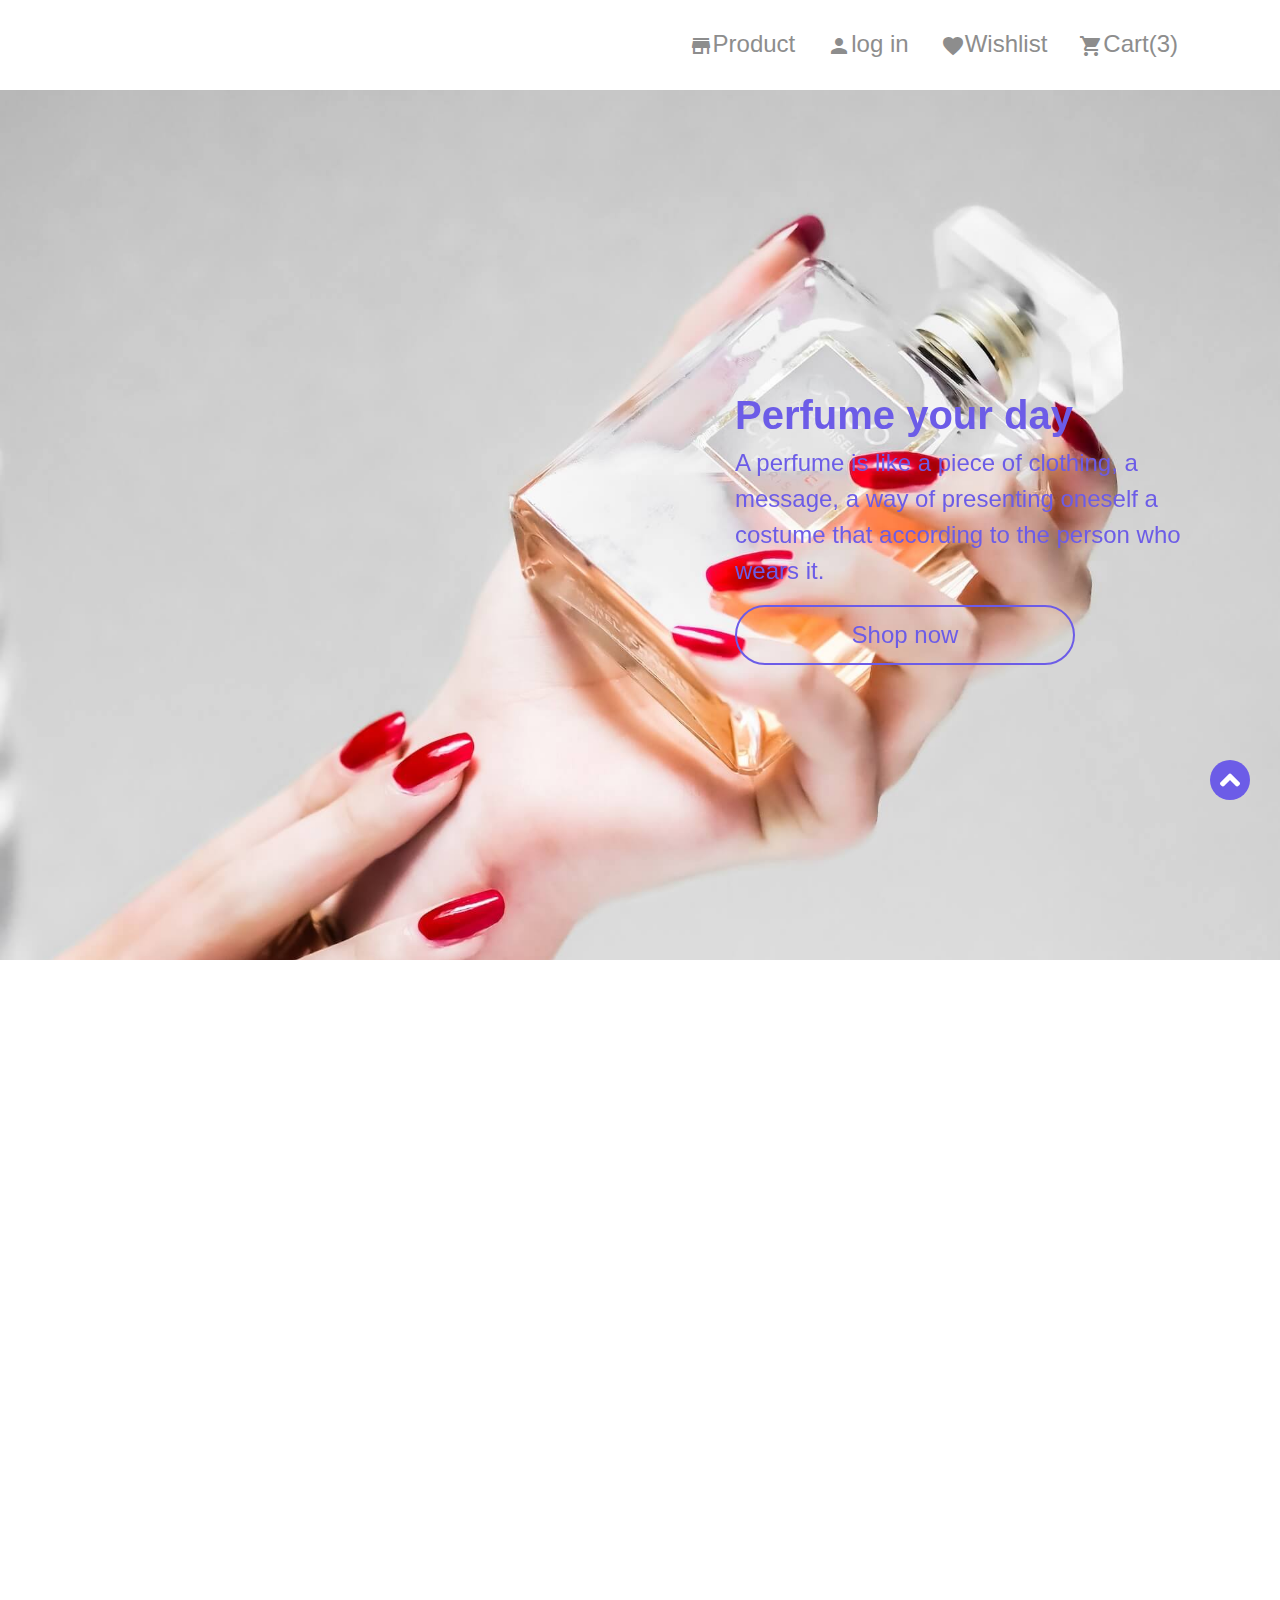
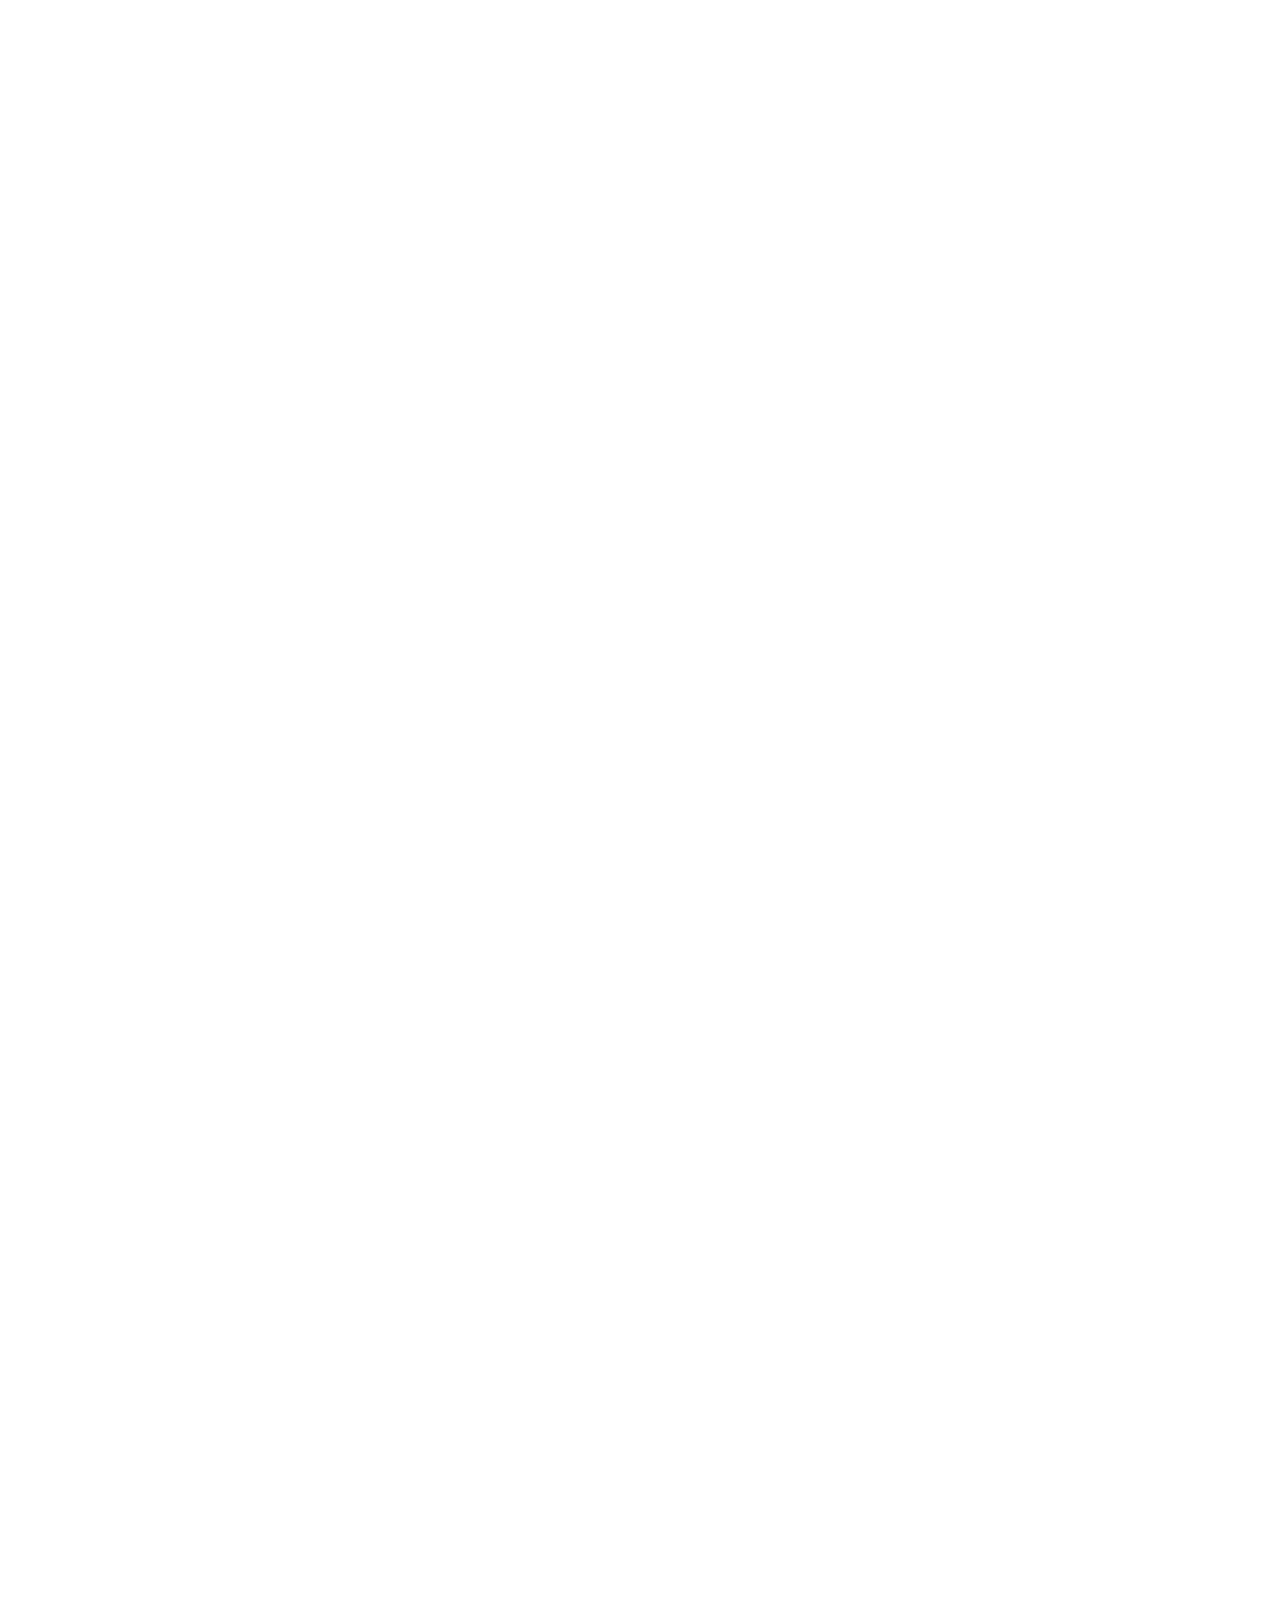
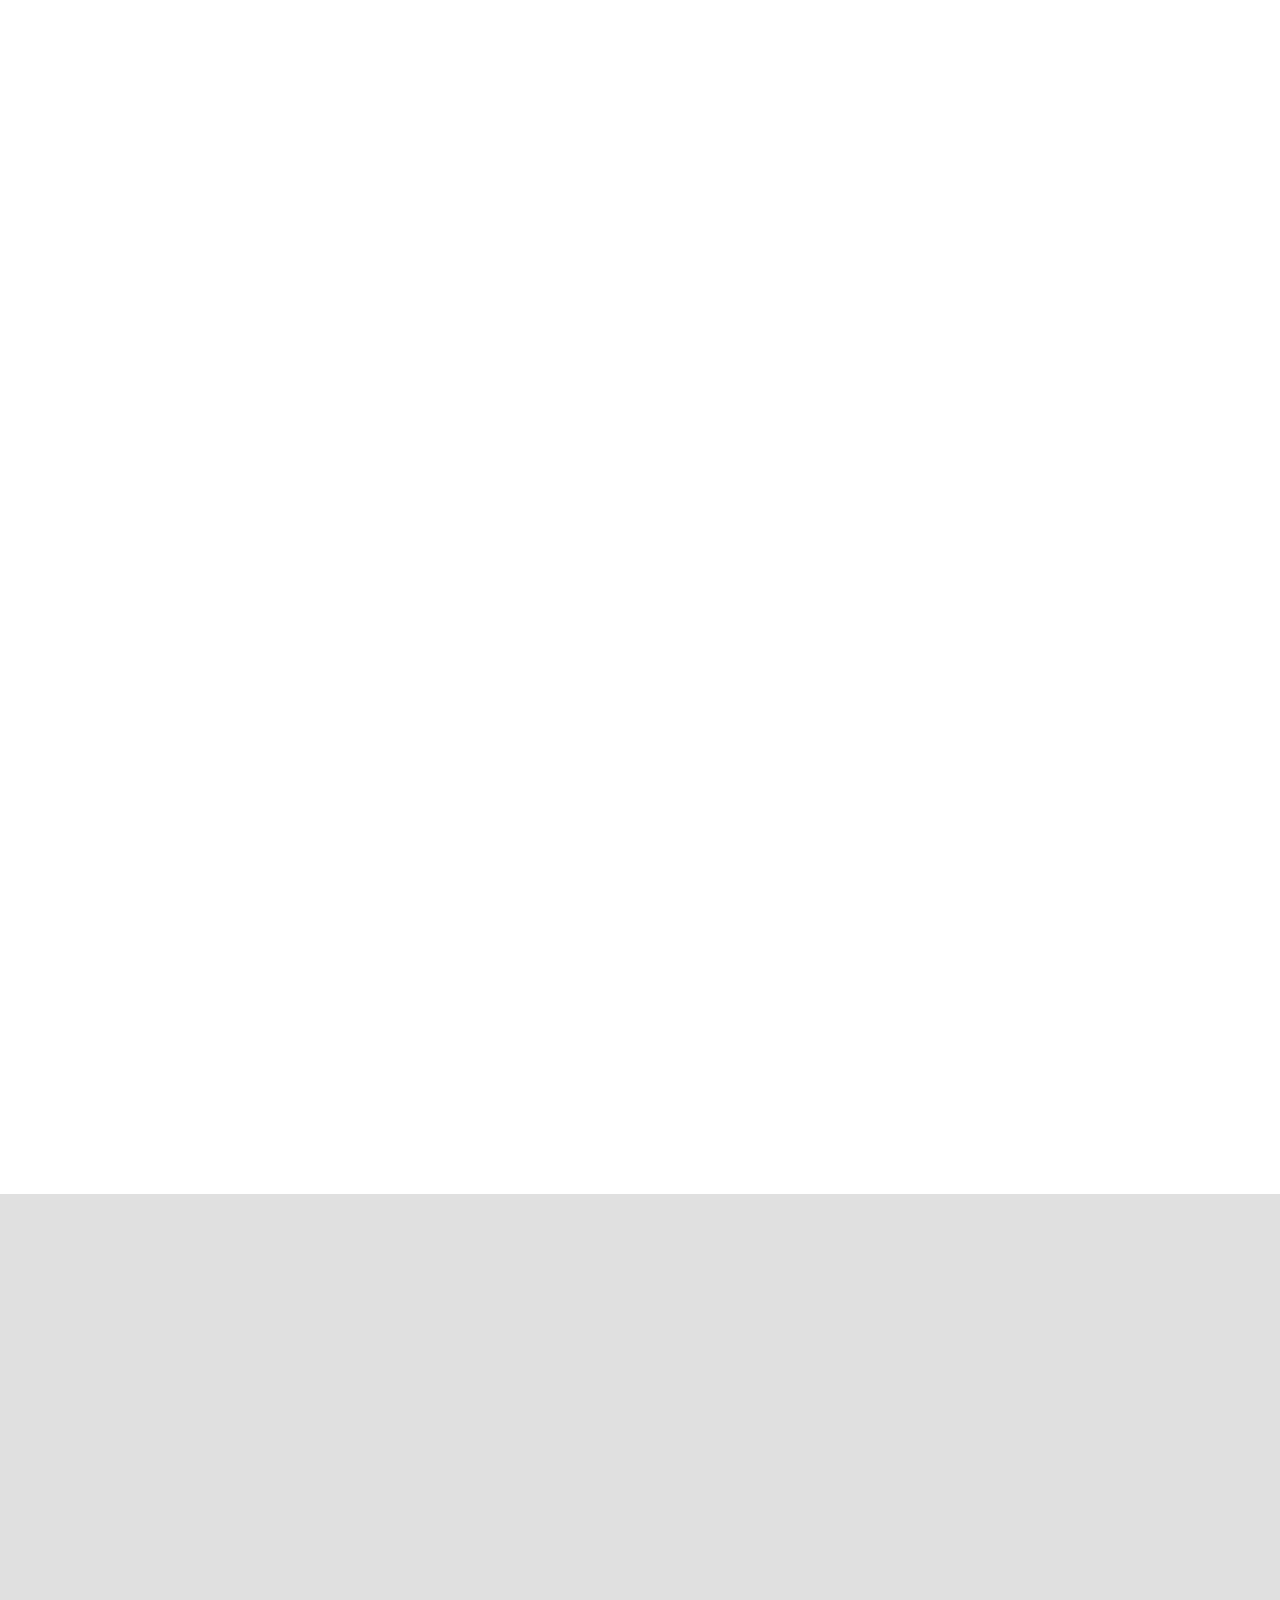
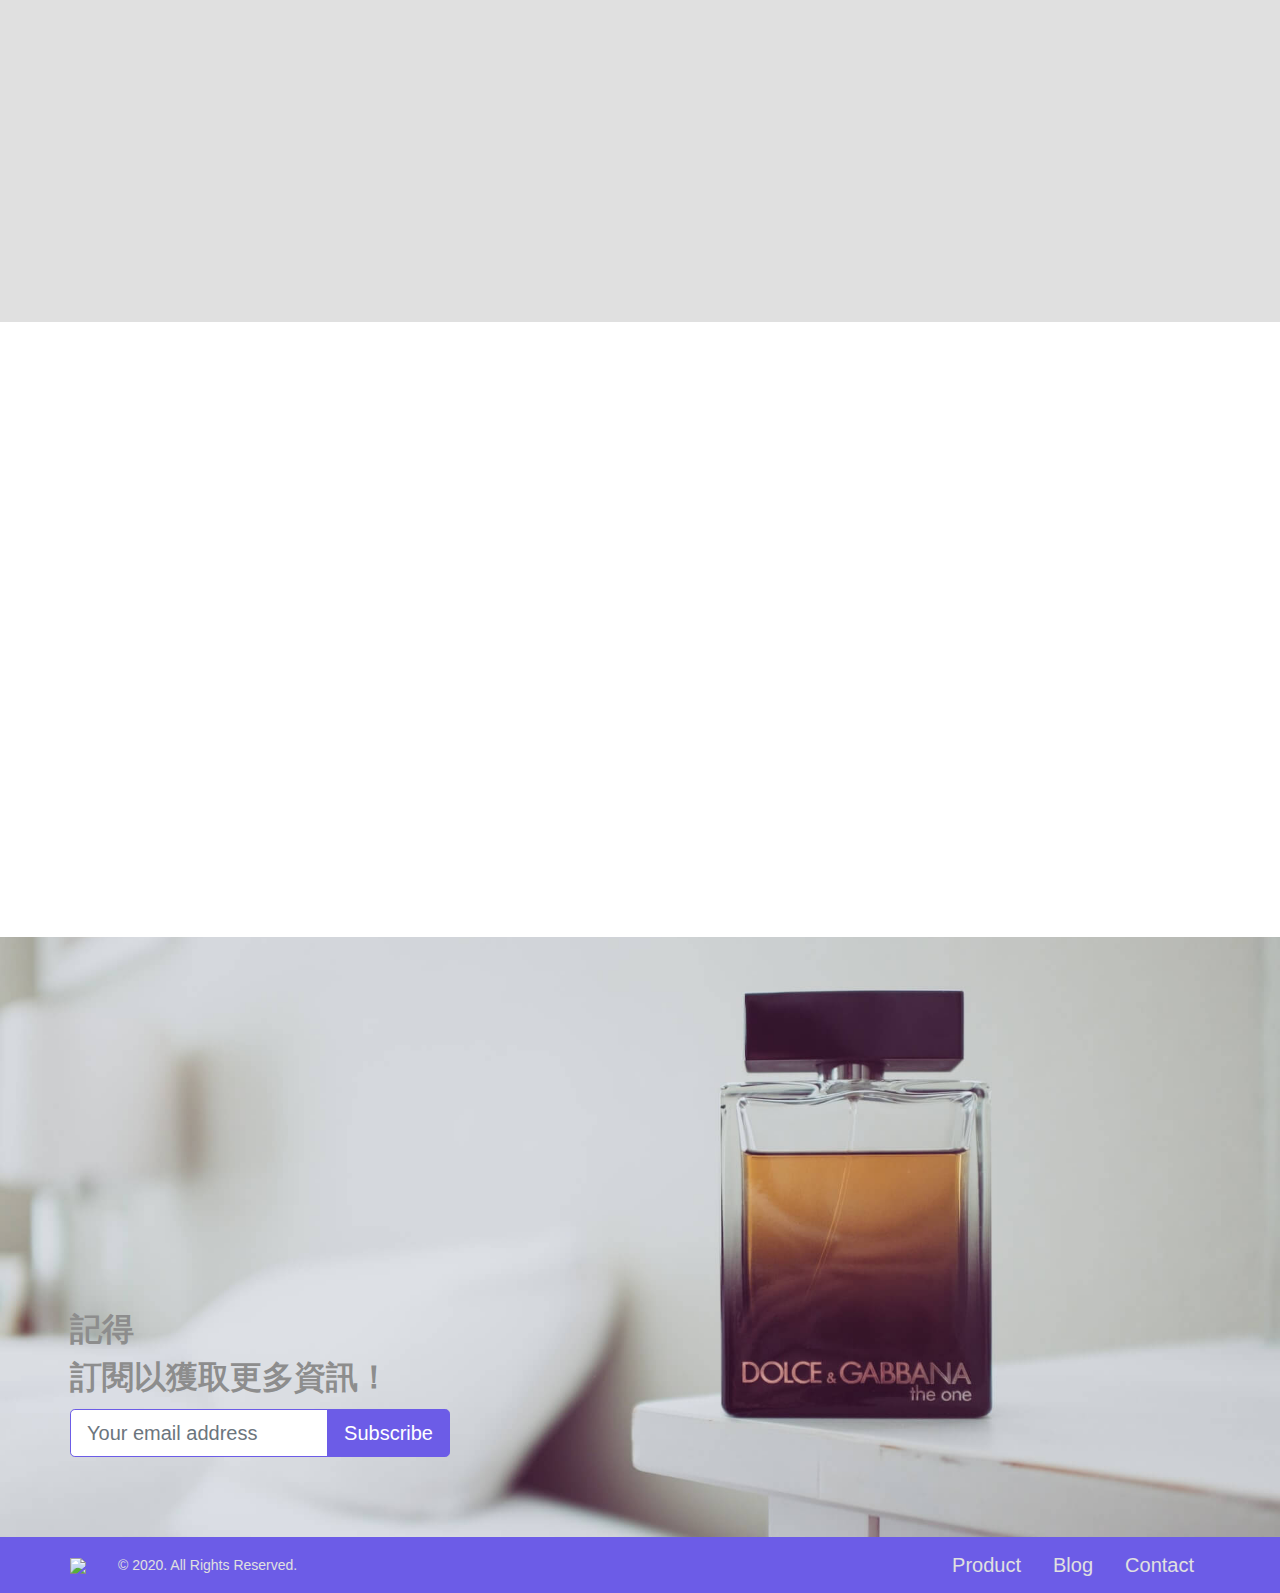
==== commit 8434b9f7: "Update 2022-09-14T08:31:39.438Z" ====
--- a/index.html
+++ b/index.html
@@ -89,11 +89,12 @@
                 <div class="container d-flex align-items-center">
                     <div class="row" data-aos="fade-up" data-aos-duration="2000">
                         <div class="col-md-6 offset-md-6 col-lg-5 offset-lg-7 p-md-0">
-                            <h2 class="m-0">Perfume your day</h2>
-                            <p>A perfume is like a piece of clothing, a message, a way of presenting oneself a
+                            <h2 class="m-0 text-primary">Perfume your day</h2>
+                            <p class="text-primary">A perfume is like a piece of clothing, a message, a way of
+                                presenting oneself a
                                 costume
                                 that according to the person who wears it.</p>
-                            <a href="commodity.html" class="btn-custom btn-custom-light">Shop now</a>
+                            <a href="commodity.html" class="btn-custom btn-custom-primary">Shop now</a>
                         </div>
                     </div>
                 </div>
@@ -109,17 +110,15 @@
                 <div class="col-lg-6 col-md-12">
                     <div class="row">
                         <div class="col-lg-12">
-                            <img src="https://raw.githubusercontent.com/Kevin-Chia-Hsuan/Hexschool-web-layout-training/main/week6/images/index2.jpg"
-                                class="img-fluid">
+                            <img src="./assets/images/index03.jpg" class="img-fluid">
                         </div>
                     </div>
                 </div>
                 <div class="col-lg-6 col-md-12">
                     <div class="row">
                         <div class="col-lg-9 mx-auto">
-                            <h3 class="m-0">Gabrielle CHANEL</h3>
-                            <p>全新嗅覺體驗，花香四溢、明亮馥郁。結合茉莉、依蘭依蘭、橙花和最迷人的格拉斯晚香玉之花香，呈現出夢幻花香氣息。
-                                極具女性特質的香奈兒嘉柏麗香水，專為光芒四射的她而生。
+                            <h3 class="m-0">CHANEL PARIS</h3>
+                            <p>PARIS，男性魅力的極致精髓。散發柔美澄透的乙醛花束香氣。經典傳奇香氛，蘊藏於極簡設計的獨特瓶身。
                             </p>
                             <a href="product.html">查看更多</a>
                         </div>
@@ -131,8 +130,7 @@
                 <div class="col-lg-6 col-md-12">
                     <div class="row">
                         <div class="col-lg-12">
-                            <img src="https://raw.githubusercontent.com/Kevin-Chia-Hsuan/Hexschool-web-layout-training/main/week6/images/index3.png"
-                                class="img-fluid">
+                            <img src="./assets/images/index02.jpg" class="img-fluid">
                         </div>
                     </div>
                 </div>
@@ -152,16 +150,15 @@
                 <div class="col-lg-6 col-md-12">
                     <div class="row">
                         <div class="col-lg-12">
-                            <img src="https://raw.githubusercontent.com/Kevin-Chia-Hsuan/Hexschool-web-layout-training/main/week6/images/index4.jpg"
-                                class="img-fluid">
+                            <img src="./assets/images/index01.jpg" class="img-fluid">
                         </div>
                     </div>
                 </div>
                 <div class="col-lg-6 col-md-12">
                     <div class="row">
                         <div class="col-lg-9 mx-auto">
-                            <h3 class="m-0">CHANEL N°5</h3>
-                            <p>N°5，女性魅力的極致精髓。散發柔美澄透的乙醛花束香氣。經典傳奇香氛，蘊藏於極簡設計的獨特瓶身。
+                            <h3 class="m-0">Gabrielle CHANEL</h3>
+                            <p>全新嗅覺體驗，花香四溢、明亮馥郁。結合茉莉、依蘭依蘭、橙花和最迷人的格拉斯晚香玉之花香，呈現出夢幻花香氣息。 極具女性特質的香奈兒嘉柏麗香水，專為光芒四射的她而生。
                             </p>
                             <a href="product.html">查看更多</a>
                         </div>
@@ -173,8 +170,7 @@
                 <div class="col-lg-6 col-md-12">
                     <div class="row">
                         <div class="col-lg-12">
-                            <img src="https://raw.githubusercontent.com/Kevin-Chia-Hsuan/Hexschool-web-layout-training/main/week6/images/index5.jpg"
-                                class="img-fluid">
+                            <img src="./assets/images/index04.jpg" class="img-fluid">
                         </div>
                     </div>
                 </div>
@@ -213,16 +209,14 @@
         <div class="container py-2">
             <ul class="row" data-aos="flip-left" data-aos-easing="ease-out-cubic" data-aos-duration="1000">
                 <li class="col-12 col-lg-4">
-                    <a href="product.html" class="hover__scale--small"><img
-                            src="https://raw.githubusercontent.com/Kevin-Chia-Hsuan/Hexschool-web-layout-training/main/week6/images/index6.jpg"
+                    <a href="product.html" class="hover__scale--small"><img src="./assets/images/index05.jpg"
                             class="img-fluid"></a>
                     <h3>Poppy & Barley</h3>
                     <h4>Jo Malone</h4>
                     <p class="mb-2 mb-lg-0">NT$1,380<span class="pl-1"><del>NT$1,580</del></span></p>
                 </li>
                 <li class="col-12 col-lg-4">
-                    <a href="product.html" class="hover__scale--small"><img
-                            src="https://raw.githubusercontent.com/Kevin-Chia-Hsuan/Hexschool-web-layout-training/main/week6/images/index7.jpg"
+                    <a href="product.html" class="hover__scale--small"><img src="./assets/images/index06.jpg"
                             class="img-fluid"></a>
                     <h3>Body Wash</h3>
                     <h4>Curology</h4>
@@ -231,8 +225,7 @@
                 <li class="col-12 col-lg-4">
                     <div class="d-flex justify-content-center align-items-center sold">
                         <a href="#">
-                            <img src="https://raw.githubusercontent.com/Kevin-Chia-Hsuan/Hexschool-web-layout-training/main/week6/images/index8.jpg"
-                                class="img-fluid transparent">
+                            <img src="./assets/images/index07.jpg" class="img-fluid transparent">
                             <h3>Sold Out</h3>
                         </a>
                         <!-- <h3>Sold out</h3> -->
@@ -249,8 +242,7 @@
     <div class="container introduction py-lg-4 py-3">
         <div class="row align-items-center" data-aos="zoom-in" data-aos-duration="1000">
             <div class="col-12 col-lg-8">
-                <img src="https://raw.githubusercontent.com/Kevin-Chia-Hsuan/Hexschool-web-layout-training/main/week6/images/index9.jpg"
-                    class="img-fluid">
+                <img src="./assets/images/index08.jpg" class="img-fluid">
             </div>
             <div class="col-12 col-lg-4">
                 <h3>Bottle-Recycling</h3>
--- a/assets/style/all.css
+++ b/assets/style/all.css
@@ -8589,7 +8589,7 @@
   width: 40px;
   height: 40px;
   right: 30px;
-  bottom: 80px;
+  bottom: 100px;
   border-radius: 50px;
   background-color: #6c5ce7; }
   .scrollTopBtn:hover {
@@ -8610,16 +8610,16 @@
     .btn-custom {
       width: 100%; } }
 
-.btn-custom-light {
+.btn-custom-primary {
   text-decoration: none;
-  color: #ffffff;
+  color: #6c5ce7;
   line-height: 56px;
-  border: 2px solid #ffffff;
+  border: 2px solid #6c5ce7;
   background: rgba(0, 0, 0, 0);
   -webkit-transition: all 0.3s;
   -o-transition: all 0.3s;
   transition: all 0.3s; }
-  .btn-custom-light:hover {
+  .btn-custom-primary:hover {
     /*製作按鈕動畫1*/
     text-decoration: none;
     background: rgba(255, 255, 255, 0.6);
@@ -8718,9 +8718,9 @@
     bottom: 5px;
     height: 0;
     border-bottom: 2px solid #6c5ce7;
-    -webkit-transition: .5s;
-    -o-transition: .5s;
-    transition: .5s;
+    -webkit-transition: 0.5s;
+    -o-transition: 0.5s;
+    transition: 0.5s;
     /*0.5秒內動畫呈現完畢*/ }
   .menu a:hover:after {
     left: 0;
@@ -8823,9 +8823,9 @@
         display: none; } }
 
 .banner {
-  background-image: url(https://raw.githubusercontent.com/hexschool/webLayoutTraining1st/master/perfume-week6/index1.jpg);
+  background-image: url(../images/perfume-banner.jpg);
   background-size: cover;
-  background-position: center center;
+  background-position: center top;
   height: 870px; }
   @media only screen and (max-width: 768px) {
     .banner {
@@ -8925,7 +8925,7 @@
   line-height: 24px; }
 
 .subscribe {
-  background-image: url(https://raw.githubusercontent.com/Kevin-Chia-Hsuan/Hexschool-web-layout-training/main/week6/images/index10.jpg);
+  background-image: url(../images/index09.jpg);
   background-size: cover;
   background-position: center center;
   height: 600px; }
